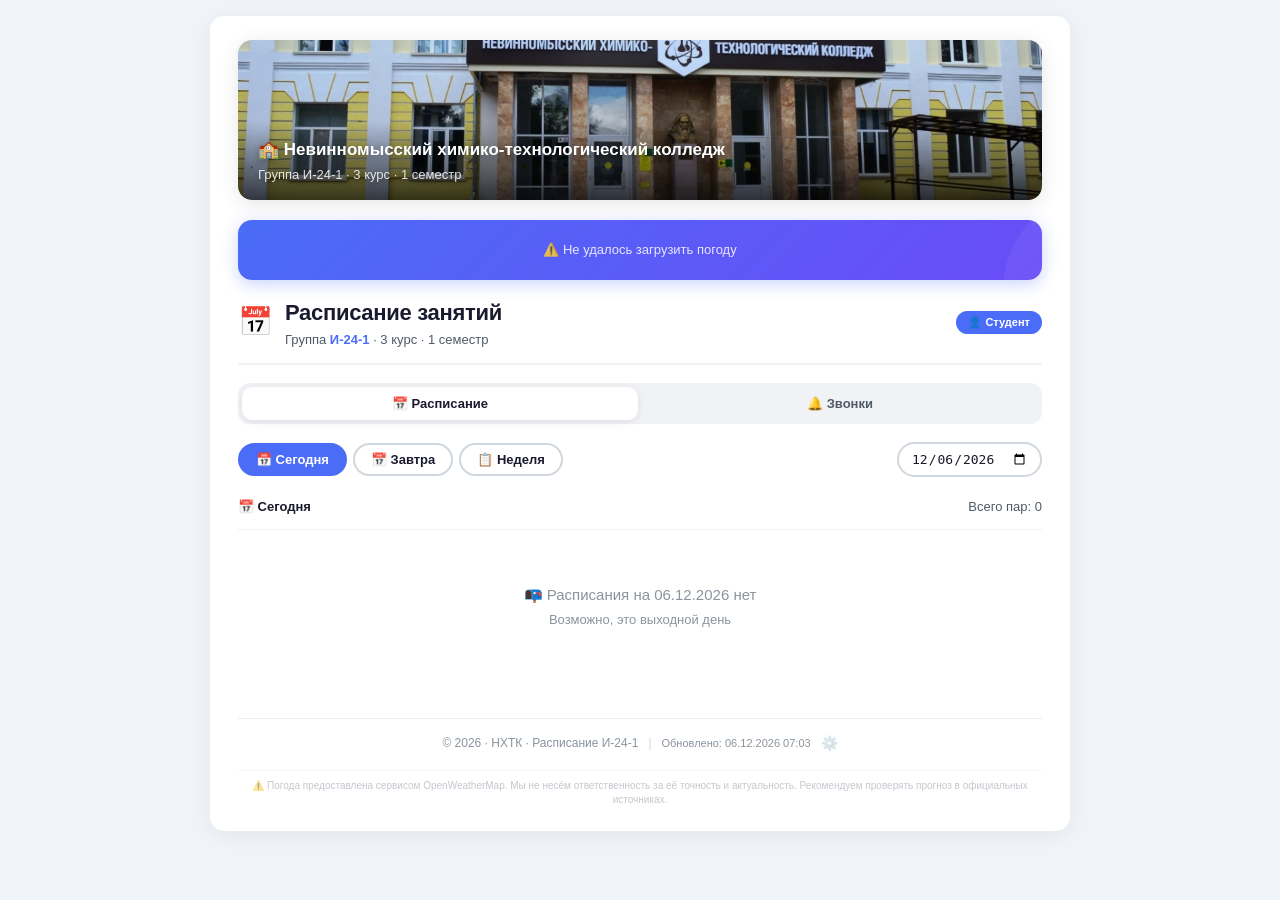
==== index.html @ 5649984f "обновление" ====
<!DOCTYPE html>
<html lang="ru">
<head>
    <meta charset="UTF-8">
    <meta name="viewport" content="width=device-width, initial-scale=1.0, maximum-scale=1.5, user-scalable=yes">
    <title>📅 Расписание И-24-1</title>
    <meta name="description" content="Актуальное расписание занятий для группы И-24-1">
    
    <link rel="apple-touch-icon" sizes="180x180" href="data:image/svg+xml,<svg xmlns='http://www.w3.org/2000/svg' viewBox='0 0 100 100'><text y='.9em' font-size='90'>📅</text></svg>">
    <link rel="icon" type="image/svg+xml" href="data:image/svg+xml,<svg xmlns='http://www.w3.org/2000/svg' viewBox='0 0 100 100'><text y='.9em' font-size='90'>📅</text></svg>">
    
    <meta name="apple-mobile-web-app-capable" content="yes">
    <meta name="apple-mobile-web-app-status-bar-style" content="black-translucent">
    <meta name="apple-mobile-web-app-title" content="Расписание И-24-1">
    <meta name="theme-color" content="#4a6cf7">
    
    <link rel="preload" href="style.css" as="style">
    <link rel="preload" href="script.js" as="script">
    
    <link rel="stylesheet" href="style.css">
</head>
<body>
    <div class="container">
        <!-- ============================================
             БАННЕР С ФОТОГРАФИЕЙ КОЛЛЕДЖА
             ============================================ -->
        <div class="college-banner">
            <img src="НХТК.jpg" alt="НХТК - Невинномысский химико-технологический колледж" class="college-photo" loading="lazy">
            <div class="banner-overlay">
                <div class="banner-text">
                    <h2>🏫 Невинномысский химико-технологический колледж</h2>
                    <p>Группа И-24-1 · 3 курс · 1 семестр</p>
                </div>
            </div>
        </div>

<!-- ============================================
     ПОГОДА — КРАСИВЫЙ ВИДЖЕТ
     ============================================ -->
<div class="weather-widget" id="weatherWidget">
    <div class="weather-loading">
        <span class="loader-dot"></span>
        <span class="loader-dot"></span>
        <span class="loader-dot"></span>
    </div>
</div>

        <!-- ============================================
             ШАПКА
             ============================================ -->
        <header class="header">
            <div class="header-content">
                <div class="header-left">
                    <span class="header-icon">📅</span>
                    <div>
                        <h1>Расписание занятий</h1>
                        <p class="subtitle">Группа <strong>И-24-1</strong> · 3 курс · 1 семестр</p>
                    </div>
                </div>
                <div class="header-right">
                    <span class="role-badge" id="roleBadge">👤 Студент</span>
                </div>
            </div>
        </header>

        <!-- ============================================
             ВКЛАДКИ
             ============================================ -->
        <nav class="tabs" role="tablist">
            <button class="tab active" data-tab="schedule" onclick="switchTab('schedule')">
                📅 Расписание
            </button>
            <button class="tab" data-tab="calls" onclick="switchTab('calls')">
                🔔 Звонки
            </button>
        </nav>

        <!-- ============================================
             ВКЛАДКА 1: РАСПИСАНИЕ
             ============================================ -->
        <div id="tab-schedule" class="tab-content active">
            <nav class="controls" role="navigation">
                <button class="btn btn-primary" onclick="loadToday()">📅 Сегодня</button>
                <button class="btn btn-outline" onclick="loadTomorrow()">📅 Завтра</button>
                <button class="btn btn-outline" onclick="loadWeek(0)">📋 Неделя</button>
                <div class="date-picker-wrapper">
                    <label for="datePicker" class="visually-hidden">Выберите дату</label>
                    <input type="date" id="datePicker" onchange="loadDate(this.value)">
                </div>
            </nav>

            <div class="info-bar" id="infoBar">
                <span id="currentView">📅 Сегодня</span>
                <span id="pairsCount">Всего пар: 0</span>
            </div>

            <div id="scheduleContainer" role="main" aria-live="polite">
                <div class="loader" id="loader">
                    <div class="loader-spinner"></div>
                    <p>⏳ Загрузка расписания...</p>
                </div>
            </div>
        </div>

        <!-- ============================================
             ВКЛАДКА 2: РАСПИСАНИЕ ЗВОНКОВ
             ============================================ -->
        <div id="tab-calls" class="tab-content">
            <h2 class="tab-title">🔔 Расписание звонков</h2>
            <div id="callsContainer">
                <div class="loader"><div class="loader-spinner"></div><p>⏳ Загрузка...</p></div>
            </div>
        </div>

<!-- ============================================
     ПОДВАЛ
     ============================================ -->
<footer class="footer">
    <span>© 2026 · НХТК · Расписание И-24-1</span>
    <span class="footer-separator">|</span>
    <span class="update-time" id="updateTime">Обновлено: —</span>
    <a href="login.html" class="admin-link" aria-label="Админ-панель (скрытая)">⚙️</a>
    
    <!-- ===== ДИСКЛЕЙМЕР О ПОГОДЕ ===== -->
    <div class="weather-disclaimer">
        ⚠️ Погода предоставлена сервисом OpenWeatherMap. 
        Мы не несём ответственность за её точность и актуальность.
        Рекомендуем проверять прогноз в официальных источниках.
    </div>
</footer>
    </div>

    <!-- КНОПКА "НАВЕРХ" -->
    <button id="backToTop" class="back-to-top" onclick="scrollToTop()" aria-label="Наверх">↑</button>

    <script src="script.js"></script>
</body>
</html>
---- style.css ----
/* ============================================
   БАЗОВЫЕ СТИЛИ
   ============================================ */
* {
    margin: 0;
    padding: 0;
    box-sizing: border-box;
}

:root {
    --primary: #4a6cf7;
    --primary-dark: #3a56d4;
    --primary-light: #eef3ff;
    --bg: #f0f4f9;
    --white: #ffffff;
    --text: #1a1a2e;
    --text-secondary: #4f5b69;
    --text-muted: #8b949e;
    --border: #d0d7de;
    --shadow: 0 4px 20px rgba(0, 0, 0, 0.06);
    --radius: 14px;
    --transition: 0.3s cubic-bezier(0.4, 0, 0.2, 1);
    --warning: #f59f00;
    --warning-bg: #fff3cd;
    --today-bg: #e8f5e9;
    --today-border: #43a047;
}

html {
    scroll-behavior: smooth;
}

body {
    font-family: -apple-system, 'Segoe UI', Roboto, 'Helvetica Neue', Arial, sans-serif;
    background: var(--bg);
    padding: 16px;
    min-height: 100vh;
    color: var(--text);
    line-height: 1.5;
}

.container {
    max-width: 860px;
    margin: 0 auto;
    background: var(--white);
    border-radius: var(--radius);
    padding: 24px 28px;
    box-shadow: var(--shadow);
    transition: padding 0.3s ease;
}

/* ============================================
   БАННЕР С ФОТОГРАФИЕЙ КОЛЛЕДЖА
   ============================================ */
.college-banner {
    position: relative;
    width: 100%;
    border-radius: 14px;
    overflow: hidden;
    margin-bottom: 20px;
    box-shadow: 0 4px 20px rgba(0, 0, 0, 0.1);
}

.college-photo {
    width: 100%;
    height: 160px;
    object-fit: cover;
    display: block;
    transition: transform 0.5s ease;
}

.college-banner:hover .college-photo {
    transform: scale(1.02);
}

.banner-overlay {
    position: absolute;
    bottom: 0;
    left: 0;
    right: 0;
    padding: 16px 20px;
    background: linear-gradient(to top, rgba(0, 0, 0, 0.7) 0%, rgba(0, 0, 0, 0) 100%);
    border-radius: 0 0 14px 14px;
}

.banner-text h2 {
    font-size: 17px;
    font-weight: 700;
    color: white;
    margin: 0;
    text-shadow: 0 2px 8px rgba(0, 0, 0, 0.3);
}

.banner-text p {
    font-size: 13px;
    color: rgba(255, 255, 255, 0.85);
    margin: 2px 0 0 0;
    text-shadow: 0 2px 4px rgba(0, 0, 0, 0.3);
}

/* ============================================
   ПОГОДА — КРАСИВЫЙ ВИДЖЕТ
   ============================================ */
.weather-widget {
    background: linear-gradient(135deg, #4a6cf7 0%, #6a4cf7 100%);
    border-radius: 14px;
    padding: 14px 20px;
    margin-bottom: 16px;
    color: white;
    box-shadow: 0 4px 16px rgba(74, 108, 247, 0.3);
    transition: var(--transition);
    position: relative;
    overflow: hidden;
}

.weather-widget::before {
    content: '';
    position: absolute;
    top: -50%;
    right: -20%;
    width: 200px;
    height: 200px;
    background: rgba(255, 255, 255, 0.05);
    border-radius: 50%;
    pointer-events: none;
}

.weather-widget:hover {
    transform: translateY(-2px);
    box-shadow: 0 6px 24px rgba(74, 108, 247, 0.4);
}

.weather-content {
    display: flex;
    align-items: center;
    justify-content: space-between;
    gap: 12px;
    position: relative;
    z-index: 1;
    flex-wrap: wrap;
}

.weather-main {
    display: flex;
    align-items: center;
    gap: 14px;
}

.weather-icon {
    font-size: 36px;
    line-height: 1;
    filter: drop-shadow(0 2px 8px rgba(0, 0, 0, 0.15));
}

.weather-info {
    display: flex;
    flex-direction: column;
}

.weather-temp {
    font-size: 26px;
    font-weight: 700;
    line-height: 1.1;
}

.weather-desc {
    font-size: 13px;
    opacity: 0.85;
    text-transform: capitalize;
}

.weather-city {
    font-size: 12px;
    opacity: 0.7;
    margin-top: 2px;
}

.weather-feels {
    font-size: 12px;
    opacity: 0.7;
}

.weather-divider {
    width: 1px;
    height: 36px;
    background: rgba(255, 255, 255, 0.25);
}

.weather-tomorrow {
    display: flex;
    align-items: center;
    gap: 8px;
    background: rgba(255, 255, 255, 0.12);
    padding: 6px 14px;
    border-radius: 30px;
    backdrop-filter: blur(4px);
}

.weather-tomorrow-label {
    font-size: 11px;
    font-weight: 600;
    text-transform: uppercase;
    opacity: 0.7;
    letter-spacing: 0.5px;
}

.weather-tomorrow-icon {
    font-size: 22px;
}

.weather-tomorrow-temp {
    font-size: 16px;
    font-weight: 600;
}

.weather-tomorrow-desc {
    font-size: 11px;
    opacity: 0.8;
}

.weather-loading {
    display: flex;
    align-items: center;
    justify-content: center;
    gap: 6px;
    padding: 8px 0;
}

.weather-loading .loader-dot {
    width: 8px;
    height: 8px;
    background: rgba(255, 255, 255, 0.5);
    border-radius: 50%;
    animation: pulseDot 1.2s ease-in-out infinite;
}

.weather-loading .loader-dot:nth-child(2) {
    animation-delay: 0.2s;
}
.weather-loading .loader-dot:nth-child(3) {
    animation-delay: 0.4s;
}

@keyframes pulseDot {
    0%, 100% { opacity: 0.3; transform: scale(0.8); }
    50% { opacity: 1; transform: scale(1.2); }
}

.weather-error {
    text-align: center;
    padding: 6px 0;
    font-size: 13px;
    opacity: 0.85;
}

/* ============================================
   ШАПКА
   ============================================ */
.header {
    border-bottom: 2px solid #f0f2f5;
    padding-bottom: 14px;
    margin-bottom: 18px;
}

.header-content {
    display: flex;
    justify-content: space-between;
    align-items: center;
    flex-wrap: wrap;
    gap: 10px;
}

.header-left {
    display: flex;
    align-items: center;
    gap: 12px;
}

.header-icon {
    font-size: 28px;
    line-height: 1;
    transition: transform 0.3s ease;
}

.header-icon:hover {
    transform: rotate(-10deg) scale(1.1);
}

.header h1 {
    font-size: 22px;
    font-weight: 700;
    color: var(--text);
    letter-spacing: -0.3px;
}

.subtitle {
    color: var(--text-secondary);
    font-size: 13px;
    margin-top: 1px;
}

.subtitle strong {
    color: var(--primary);
    font-weight: 600;
}

.header-right {
    display: flex;
    align-items: center;
    gap: 8px;
}

.role-badge {
    padding: 3px 12px;
    border-radius: 30px;
    font-size: 11px;
    font-weight: 600;
    color: white;
    background: #4a6cf7;
}

/* ============================================
   ВКЛАДКИ
   ============================================ */
.tabs {
    display: flex;
    gap: 4px;
    margin-bottom: 18px;
    background: #f0f2f5;
    padding: 4px;
    border-radius: 12px;
}

.tab {
    flex: 1;
    padding: 9px 14px;
    border: none;
    border-radius: 10px;
    font-size: 13px;
    font-weight: 600;
    cursor: pointer;
    transition: var(--transition);
    background: transparent;
    color: var(--text-secondary);
}

.tab:hover {
    color: var(--text);
}

.tab.active {
    background: var(--white);
    color: var(--text);
    box-shadow: 0 2px 8px rgba(0, 0, 0, 0.08);
}

.tab-content {
    display: none;
}

.tab-content.active {
    display: block;
    animation: fadeIn 0.3s ease;
}

.tab-title {
    font-size: 18px;
    color: var(--text);
    margin-bottom: 14px;
    display: flex;
    align-items: center;
    gap: 8px;
}

/* ============================================
   УПРАВЛЕНИЕ
   ============================================ */
.controls {
    display: flex;
    flex-wrap: wrap;
    gap: 6px;
    margin-bottom: 14px;
    align-items: center;
}

.controls .btn {
    padding: 7px 16px;
    border: 2px solid var(--border);
    border-radius: 30px;
    font-size: 13px;
    font-weight: 600;
    cursor: pointer;
    transition: var(--transition);
    background: var(--white);
    color: var(--text);
    white-space: nowrap;
}

.controls .btn:hover {
    transform: translateY(-1px);
    box-shadow: 0 4px 12px rgba(74, 108, 247, 0.15);
}

.controls .btn-primary {
    background: var(--primary);
    color: white;
    border-color: var(--primary);
}

.controls .btn-primary:hover {
    background: var(--primary-dark);
    border-color: var(--primary-dark);
}

.controls .btn-outline {
    border-color: var(--border);
}

.controls .btn-outline:hover {
    border-color: var(--primary);
    color: var(--primary);
}

.date-picker-wrapper {
    margin-left: auto;
}

.controls input[type="date"] {
    padding: 7px 12px;
    border: 2px solid var(--border);
    border-radius: 30px;
    font-size: 13px;
    background: var(--white);
    cursor: pointer;
    transition: var(--transition);
    color: var(--text);
}

.controls input[type="date"]:focus {
    border-color: var(--primary);
    outline: none;
    box-shadow: 0 0 0 3px rgba(74, 108, 247, 0.15);
}

/* ============================================
   ИНФОРМАЦИОННАЯ ПОЛОСА
   ============================================ */
.info-bar {
    display: flex;
    justify-content: space-between;
    flex-wrap: wrap;
    gap: 6px;
    padding: 6px 0 12px 0;
    font-size: 13px;
    color: var(--text-secondary);
    border-bottom: 1px solid #f0f2f5;
    margin-bottom: 14px;
}

.info-bar span:first-child {
    font-weight: 600;
    color: var(--text);
}

/* ============================================
   ИНДИКАТОР ЗАГРУЗКИ
   ============================================ */
.loader {
    display: flex;
    flex-direction: column;
    align-items: center;
    justify-content: center;
    padding: 40px 20px;
    gap: 12px;
    color: var(--text-muted);
}

.loader-spinner {
    width: 36px;
    height: 36px;
    border: 3px solid var(--border);
    border-top-color: var(--primary);
    border-radius: 50%;
    animation: spin 0.8s linear infinite;
}

.loader.hidden {
    display: none;
}

@keyframes spin {
    to { transform: rotate(360deg); }
}

/* ============================================
   РАСПИСАНИЕ
   ============================================ */
#scheduleContainer {
    min-height: 150px;
}

.day-schedule {
    background: var(--primary-light);
    border-radius: 12px;
    padding: 16px 20px;
    margin-bottom: 14px;
    border-left: 4px solid var(--primary);
    animation: slideUp 0.4s cubic-bezier(0.4, 0, 0.2, 1) forwards;
    opacity: 0;
    transform: translateY(16px);
}

.day-schedule:nth-child(1) { animation-delay: 0.05s; }
.day-schedule:nth-child(2) { animation-delay: 0.1s; }
.day-schedule:nth-child(3) { animation-delay: 0.15s; }
.day-schedule:nth-child(4) { animation-delay: 0.2s; }
.day-schedule:nth-child(5) { animation-delay: 0.25s; }

.day-schedule.has-changes {
    border-left-color: var(--warning);
    background: var(--warning-bg);
}

.day-schedule.today-highlight {
    border-left-color: var(--today-border);
    background: var(--today-bg);
    box-shadow: 0 0 0 2px var(--today-border);
}

@keyframes slideUp {
    from {
        opacity: 0;
        transform: translateY(16px);
    }
    to {
        opacity: 1;
        transform: translateY(0);
    }
}

@keyframes fadeIn {
    from { opacity: 0; transform: translateY(6px); }
    to { opacity: 1; transform: translateY(0); }
}

.day-title {
    font-weight: 700;
    font-size: 16px;
    color: var(--text);
    margin-bottom: 10px;
    display: flex;
    align-items: center;
    gap: 8px;
    flex-wrap: wrap;
}

.today-badge {
    font-size: 10px;
    font-weight: 700;
    background: var(--today-border);
    color: white;
    padding: 1px 10px;
    border-radius: 30px;
}

.change-badge {
    font-size: 11px;
    font-weight: 600;
    background: var(--warning);
    color: #1a1a2e;
    padding: 1px 10px;
    border-radius: 30px;
}

/* ============================================
   ГРУППА ПАР
   ============================================ */
.pair-group {
    background: white;
    border-radius: 8px;
    padding: 10px 14px;
    margin-bottom: 6px;
    border: 1px solid #e9ecf0;
    transition: var(--transition);
}

.pair-group:hover {
    border-color: var(--primary);
    box-shadow: 0 2px 8px rgba(74, 108, 247, 0.08);
}

.pair-group.pair-group-changed {
    border-color: var(--warning);
    background: #fffdf5;
}

.pair-group-header {
    display: flex;
    align-items: center;
    gap: 10px;
    flex-wrap: wrap;
    padding-bottom: 4px;
    margin-bottom: 4px;
    border-bottom: 1px dashed #e9ecf0;
}

.pair-group-header .pair-number {
    font-weight: 700;
    color: var(--primary);
    font-size: 14px;
}

.pair-group-header .pair-time {
    font-size: 13px;
    color: var(--text-secondary);
}

.pair-group-header .changed-badge {
    font-size: 10px;
    font-weight: 700;
    background: var(--warning);
    color: #1a1a2e;
    padding: 1px 8px;
    border-radius: 30px;
}

/* ============================================
   ОТДЕЛЬНАЯ ПАРА
   ============================================ */
.pair-item {
    display: flex;
    flex-wrap: wrap;
    align-items: center;
    gap: 4px 12px;
    padding: 5px 0;
    border-bottom: 1px solid #f0f2f5;
    transition: var(--transition);
}

.pair-item:last-child {
    border-bottom: none;
    padding-bottom: 0;
}

.pair-item:hover {
    padding-left: 4px;
}

.pair-item.pair-changed {
    background: rgba(245, 159, 0, 0.06);
    border-radius: 4px;
    padding: 5px 10px;
    margin: 2px 0;
}

.pair-subgroup {
    font-weight: 600;
    color: #0550ae;
    font-size: 12px;
    background: #ddf4ff;
    padding: 1px 8px;
    border-radius: 30px;
}

.pair-subject {
    font-weight: 500;
    color: var(--text);
    font-size: 14px;
    flex: 1;
    min-width: 80px;
    display: flex;
    align-items: center;
    gap: 4px;
}

.pair-subject .subject-icon {
    font-size: 16px;
    flex-shrink: 0;
}

.pair-meta {
    display: flex;
    flex-wrap: wrap;
    gap: 3px 10px;
    align-items: center;
    font-size: 12px;
    color: var(--text-secondary);
}

.pair-meta .teacher {
    color: var(--text-secondary);
}

.pair-meta .room {
    background: var(--primary-light);
    color: var(--primary);
    padding: 1px 8px;
    border-radius: 30px;
    font-size: 11px;
}

.pair-meta .building {
    background: #f0f2f5;
    color: var(--text-secondary);
    padding: 1px 8px;
    border-radius: 30px;
    font-size: 11px;
}

.pair-meta .changed {
    background: var(--warning);
    color: #1a1a2e;
    padding: 1px 6px;
    border-radius: 30px;
    font-size: 10px;
    font-weight: 700;
}

/* ============================================
   ПУСТЫЕ СОСТОЯНИЯ
   ============================================ */
.no-schedule {
    text-align: center;
    color: var(--text-muted);
    padding: 40px 20px;
    font-size: 15px;
}

.no-schedule small {
    display: block;
    margin-top: 4px;
    font-size: 13px;
}

/* ============================================
   НАВИГАЦИЯ ПО НЕДЕЛЯМ
   ============================================ */
.week-navigation {
    display: flex;
    align-items: center;
    justify-content: center;
    gap: 10px;
    flex-wrap: wrap;
    padding: 10px 16px;
    background: var(--primary-light);
    border-radius: 10px;
    margin-bottom: 16px;
    border: 1px solid var(--border);
}

.week-navigation .week-label {
    font-weight: 600;
    font-size: 14px;
    color: var(--text);
    padding: 0 6px;
    min-width: 160px;
    text-align: center;
}

.week-navigation .btn-sm {
    padding: 5px 14px;
    font-size: 12px;
    border-radius: 30px;
    border: 2px solid var(--border);
    background: var(--white);
    color: var(--text);
    cursor: pointer;
    transition: var(--transition);
    font-weight: 600;
}

.week-navigation .btn-sm:hover {
    transform: translateY(-1px);
    box-shadow: 0 4px 12px rgba(74, 108, 247, 0.15);
}

.week-navigation .btn-primary.btn-sm {
    background: var(--primary);
    color: white;
    border-color: var(--primary);
}

.week-navigation .btn-primary.btn-sm:hover {
    background: var(--primary-dark);
    border-color: var(--primary-dark);
}

.week-navigation .btn-outline.btn-sm {
    background: transparent;
    border-color: var(--border);
}

.week-navigation .btn-outline.btn-sm:hover {
    border-color: var(--primary);
    color: var(--primary);
}

/* ============================================
   РАСПИСАНИЕ ЗВОНКОВ
   ============================================ */
.calls-container {
    animation: fadeIn 0.3s ease;
}

.calls-header-banner {
    display: flex;
    align-items: center;
    gap: 14px;
    padding: 16px 20px;
    background: linear-gradient(135deg, #4a6cf7 0%, #6a4cf7 100%);
    border-radius: 12px;
    color: white;
    margin-bottom: 20px;
    box-shadow: 0 4px 16px rgba(74, 108, 247, 0.25);
}

.calls-header-banner .banner-icon {
    font-size: 28px;
    background: rgba(255, 255, 255, 0.15);
    padding: 8px;
    border-radius: 50%;
    width: 48px;
    height: 48px;
    display: flex;
    align-items: center;
    justify-content: center;
}

.calls-header-banner h3 {
    font-size: 17px;
    font-weight: 700;
    margin: 0;
}

.calls-header-banner p {
    font-size: 12px;
    opacity: 0.85;
    margin: 1px 0 0 0;
}

.calls-section {
    margin-bottom: 16px;
}

.calls-section-header {
    display: flex;
    align-items: center;
    gap: 8px;
    margin-bottom: 10px;
    padding: 0 2px;
}

.calls-section-header .section-icon {
    font-size: 18px;
}

.calls-section-header .section-label {
    font-size: 14px;
    font-weight: 600;
    color: var(--text);
}

.calls-section-header::after {
    content: '';
    flex: 1;
    height: 2px;
    background: linear-gradient(to right, var(--border), transparent);
    margin-left: 6px;
}

.calls-grid {
    display: grid;
    grid-template-columns: repeat(auto-fill, minmax(220px, 1fr));
    gap: 10px;
}

.call-card {
    display: flex;
    align-items: center;
    gap: 12px;
    padding: 12px 16px;
    background: var(--white);
    border-radius: 10px;
    border: 1px solid var(--border);
    box-shadow: 0 2px 6px rgba(0, 0, 0, 0.04);
    transition: var(--transition);
    animation: slideUp 0.3s cubic-bezier(0.4, 0, 0.2, 1) forwards;
    opacity: 0;
    transform: translateY(10px);
}

.call-card:hover {
    transform: translateY(-2px);
    box-shadow: 0 6px 20px rgba(74, 108, 247, 0.1);
    border-color: var(--primary);
}

.call-card-number {
    display: flex;
    flex-direction: column;
    align-items: center;
    min-width: 40px;
    padding-right: 10px;
    border-right: 2px solid #f0f2f5;
}

.call-card-number .pair-emoji {
    font-size: 16px;
}

.call-card-number .pair-number {
    font-size: 18px;
    font-weight: 700;
    color: var(--primary);
    line-height: 1.1;
}

.call-card-time {
    display: flex;
    align-items: center;
    gap: 6px;
    flex: 1;
}

.call-card-time .time-block {
    display: flex;
    flex-direction: column;
    align-items: center;
}

.call-card-time .time-label {
    font-size: 9px;
    text-transform: uppercase;
    color: var(--text-muted);
    letter-spacing: 0.3px;
    font-weight: 600;
}

.call-card-time .time-value {
    font-size: 14px;
    font-weight: 600;
    color: var(--text);
}

.call-card-time .time-divider {
    color: var(--text-muted);
    font-weight: 300;
    font-size: 14px;
    padding: 0 2px;
}

.call-card-break {
    display: flex;
    flex-direction: column;
    align-items: center;
    min-width: 44px;
    padding-left: 10px;
    border-left: 2px solid #f0f2f5;
}

.call-card-break .break-icon {
    font-size: 12px;
}

.call-card-break .break-value {
    font-size: 12px;
    font-weight: 600;
    color: var(--text-secondary);
}

.calls-footer-info {
    display: flex;
    justify-content: center;
    gap: 16px;
    flex-wrap: wrap;
    padding: 12px 16px;
    margin-top: 6px;
    background: var(--primary-light);
    border-radius: 10px;
    font-size: 12px;
    color: var(--text-secondary);
    border: 1px solid var(--border);
}

.calls-footer-info span {
    display: flex;
    align-items: center;
    gap: 4px;
}

/* ============================================
   КНОПКА "НАВЕРХ"
   ============================================ */
.back-to-top {
    position: fixed;
    bottom: 24px;
    right: 24px;
    width: 44px;
    height: 44px;
    background: var(--primary);
    color: white;
    border: none;
    border-radius: 50%;
    font-size: 20px;
    font-weight: 700;
    cursor: pointer;
    box-shadow: 0 4px 16px rgba(74, 108, 247, 0.35);
    transition: var(--transition);
    opacity: 0;
    visibility: hidden;
    transform: translateY(16px) scale(0.8);
    z-index: 1000;
    display: flex;
    align-items: center;
    justify-content: center;
}

.back-to-top.visible {
    opacity: 1;
    visibility: visible;
    transform: translateY(0) scale(1);
}

.back-to-top:hover {
    background: var(--primary-dark);
    transform: translateY(-2px) scale(1.05);
    box-shadow: 0 6px 24px rgba(74, 108, 247, 0.45);
}

/* ============================================
   ПОДВАЛ
   ============================================ */
.footer {
    margin-top: 24px;
    padding-top: 14px;
    border-top: 1px solid #e9ecf0;
    display: flex;
    justify-content: center;
    align-items: center;
    gap: 10px;
    flex-wrap: wrap;
    font-size: 12px;
    color: var(--text-muted);
}

.footer .admin-link {
    color: var(--text-muted);
    text-decoration: none;
    font-size: 14px;
    opacity: 0.3;
    transition: opacity 0.2s;
}

.footer .admin-link:hover {
    opacity: 1;
}

.footer-separator {
    color: #d0d7de;
}

.update-time {
    color: var(--text-muted);
    font-size: 11px;
}

/* ============================================
   АДАПТИВНОСТЬ
   ============================================ */
@media (max-width: 768px) {
    .container {
        padding: 18px 16px;
        border-radius: 12px;
    }
    
    .header h1 { font-size: 20px; }
    .header-icon { font-size: 24px; }
    .subtitle { font-size: 12px; }
    
    .controls .btn {
        padding: 6px 14px;
        font-size: 12px;
        flex: 1 1 auto;
    }
    .date-picker-wrapper {
        margin-left: 0;
        width: 100%;
    }
    .controls input[type="date"] { width: 100%; }
    
    .pair-group { padding: 8px 12px; }
    .pair-item {
        flex-direction: column;
        align-items: flex-start;
        gap: 2px 8px;
        padding: 4px 0;
    }
    .pair-subject {
        min-width: auto;
        width: 100%;
        font-size: 13px;
    }
    .pair-meta {
        font-size: 11px;
        gap: 3px 6px;
        width: 100%;
    }
    .day-schedule { padding: 12px 16px; }
    .day-title { font-size: 15px; }
    .info-bar { font-size: 12px; }
    
    .week-navigation {
        flex-direction: column;
        gap: 6px;
        padding: 10px;
    }
    .week-navigation .week-label {
        font-size: 13px;
        min-width: auto;
        order: -1;
    }
    .week-navigation .btn-sm {
        padding: 5px 14px;
        font-size: 12px;
        width: 100%;
        text-align: center;
    }
    
    .back-to-top {
        bottom: 16px;
        right: 16px;
        width: 40px;
        height: 40px;
        font-size: 18px;
    }
    
    .calls-grid {
        grid-template-columns: 1fr;
        gap: 8px;
    }
    .call-card {
        padding: 10px 12px;
        flex-wrap: wrap;
        gap: 6px;
    }
    .call-card-number {
        flex-direction: row;
        gap: 4px;
        padding-right: 8px;
        min-width: auto;
    }
    .call-card-number .pair-number { font-size: 16px; }
    .call-card-time {
        flex: 1;
        min-width: 100px;
        justify-content: center;
    }
    .call-card-time .time-value { font-size: 13px; }
    .call-card-break {
        border-left: none;
        padding-left: 0;
        min-width: auto;
        flex-direction: row;
        gap: 3px;
    }
    
    .calls-header-banner {
        padding: 14px 16px;
        flex-direction: column;
        text-align: center;
    }
    .calls-header-banner .banner-icon {
        width: 40px;
        height: 40px;
        font-size: 20px;
        padding: 6px;
    }
    .calls-header-banner h3 { font-size: 15px; }
    .calls-header-banner p { font-size: 11px; }
    .calls-footer-info {
        flex-direction: column;
        align-items: center;
        gap: 4px;
        font-size: 11px;
        padding: 10px 12px;
    }
    
    .college-photo { height: 120px; }
    .banner-overlay { padding: 12px 14px; }
    .banner-text h2 { font-size: 14px; }
    .banner-text p { font-size: 11px; }
    
    .weather-widget { padding: 12px 16px; }
    .weather-icon { font-size: 30px; }
    .weather-temp { font-size: 22px; }
    .weather-desc { font-size: 12px; }
    
    .weather-content {
        flex-direction: column;
        align-items: stretch;
        gap: 8px;
    }
    .weather-main { width: 100%; }
    .weather-divider {
        width: 100%;
        height: 1px;
        background: rgba(255, 255, 255, 0.2);
    }
    .weather-tomorrow {
        width: 100%;
        justify-content: center;
        padding: 4px 10px;
    }
    .weather-tomorrow-icon { font-size: 18px; }
    .weather-tomorrow-temp { font-size: 14px; }
}

@media (max-width: 480px) {
    body { padding: 10px; }
    .container { padding: 12px 10px; border-radius: 10px; }
    
    .header-content {
        flex-direction: column;
        align-items: flex-start;
        gap: 4px;
    }
    .header-left { gap: 8px; }
    .header h1 { font-size: 17px; }
    .header-icon { font-size: 20px; }
    
    .controls .btn {
        padding: 5px 10px;
        font-size: 11px;
        flex: 1 1 45%;
        text-align: center;
    }
    .controls input[type="date"] {
        padding: 5px 10px;
        font-size: 11px;
    }
    
    .day-schedule { padding: 10px 12px; }
    .day-title { font-size: 13px; }
    .pair-group { padding: 6px 8px; }
    .pair-item { padding: 3px 0; }
    .pair-subject { font-size: 12px; }
    .pair-subgroup { font-size: 11px; }
    .pair-meta { font-size: 10px; }
    .pair-group-header .pair-number { font-size: 13px; }
    .pair-group-header .pair-time { font-size: 11px; }
    
    .info-bar {
        flex-direction: column;
        gap: 2px;
        font-size: 11px;
        padding: 4px 0 8px 0;
    }
    .no-schedule { padding: 24px 12px; font-size: 13px; }
    
    .footer {
        font-size: 11px;
        gap: 4px;
        flex-direction: column;
    }
    .footer-separator { display: none; }
    
    .pair-group-header {
        flex-direction: column;
        align-items: flex-start;
        gap: 2px;
    }
    
    .back-to-top {
        bottom: 12px;
        right: 12px;
        width: 36px;
        height: 36px;
        font-size: 16px;
    }
    
    .tabs {
        flex-direction: column;
        gap: 3px;
    }
    .tab {
        text-align: center;
        padding: 6px;
        font-size: 12px;
    }
    .tab-title { font-size: 16px; }
    
    .college-photo { height: 90px; }
    .banner-overlay { padding: 8px 10px; }
    .banner-text h2 { font-size: 12px; }
    .banner-text p { font-size: 10px; }
    
    .weather-widget { padding: 10px 12px; }
    .weather-icon { font-size: 24px; }
    .weather-temp { font-size: 18px; }
    .weather-desc { font-size: 11px; }
    .weather-city { font-size: 10px; }
    .weather-tomorrow-icon { font-size: 16px; }
    .weather-tomorrow-temp { font-size: 13px; }
    .weather-tomorrow-desc { font-size: 10px; }
    .weather-tomorrow-label { font-size: 9px; }
}

@media (max-width: 360px) {
    .container { padding: 8px 6px; }
    .controls .btn {
        font-size: 10px;
        padding: 4px 8px;
        flex: 1 1 100%;
    }
    .header h1 { font-size: 15px; }
    .day-schedule { padding: 8px 10px; }
    .pair-subject { font-size: 11px; }
}

/* ============================================
   ДОСТУПНОСТЬ
   ============================================ */
.visually-hidden {
    position: absolute;
    width: 1px;
    height: 1px;
    padding: 0;
    margin: -1px;
    overflow: hidden;
    clip: rect(0, 0, 0, 0);
    border: 0;
}

@media (prefers-reduced-motion: reduce) {
    *,
    *::before,
    *::after {
        animation-duration: 0.01ms !important;
        animation-iteration-count: 1 !important;
        transition-duration: 0.01ms !important;
    }
}

button:focus-visible,
input:focus-visible {
    outline: 3px solid var(--primary);
    outline-offset: 2px;
}

/* ============================================
   ДИСКЛЕЙМЕР О ПОГОДЕ
   ============================================ */
.weather-disclaimer {
    width: 100%;
    text-align: center;
    font-size: 10px;
    color: var(--text-muted);
    opacity: 0.5;
    padding-top: 8px;
    margin-top: 6px;
    border-top: 1px solid #f0f2f5;
    line-height: 1.4;
    transition: opacity 0.3s ease;
}

.weather-disclaimer:hover {
    opacity: 0.8;
}

/* ============================================
   ТЁМНАЯ ТЕМА ДЛЯ ДИСКЛЕЙМЕРА
   ============================================ */
@media (prefers-color-scheme: dark) {
    .weather-disclaimer {
        border-top-color: #21262d;
    }
}

/* ============================================
   АДАПТИВ ДЛЯ ДИСКЛЕЙМЕРА
   ============================================ */
@media (max-width: 480px) {
    .weather-disclaimer {
        font-size: 9px;
        padding-top: 6px;
        margin-top: 4px;
    }
}

/* ============================================
   ТЁМНАЯ ТЕМА
   ============================================ */
@media (prefers-color-scheme: dark) {
    :root {
        --bg: #0d1117;
        --white: #161b22;
        --text: #f0f6fc;
        --text-secondary: #8b949e;
        --text-muted: #484f58;
        --border: #30363d;
        --primary-light: #1c2333;
        --shadow: 0 4px 20px rgba(0, 0, 0, 0.4);
        --warning-bg: #1c1a0d;
        --today-bg: #0d1f0d;
        --today-border: #2e7d32;
    }

    .header { border-bottom-color: #21262d; }
    .info-bar { border-bottom-color: #21262d; }
    .pair-group { background: #0d1117; border-color: #21262d; }
    .pair-group:hover { border-color: var(--primary); }
    .pair-group.pair-group-changed { background: #1c1a0d; border-color: var(--warning); }
    .pair-group-header { border-bottom-color: #21262d; }
    .pair-item { border-bottom-color: #21262d; }
    .pair-item.pair-changed { background: rgba(245, 159, 0, 0.08); }
    
    .controls .btn-outline {
        border-color: #30363d;
        background: transparent;
        color: #f0f6fc;
    }
    .controls .btn-outline:hover {
        border-color: var(--primary);
        color: var(--primary);
    }
    .controls input[type="date"] {
        background: #0d1117;
        color: #f0f6fc;
        border-color: #30363d;
    }
    
    .pair-meta .building { background: #21262d; color: #8b949e; }
    .pair-meta .room { background: #1c2333; color: #58a6ff; }
    .pair-meta .changed { background: var(--warning); color: #1a1a2e; }
    .pair-subgroup { background: #1c2333; color: #58a6ff; }
    .pair-group-header .pair-number { color: #58a6ff; }
    .pair-group-header .changed-badge { background: var(--warning); color: #1a1a2e; }
    
    .footer { border-top-color: #21262d; }
    
    .day-schedule { background: #1c2333; border-left-color: #1f6feb; }
    .day-schedule.has-changes { background: #1c1a0d; border-left-color: var(--warning); }
    .day-schedule.today-highlight { background: #0d1f0d; border-left-color: var(--today-border); box-shadow: 0 0 0 2px var(--today-border); }
    
    .change-badge { background: var(--warning); color: #1a1a2e; }
    .today-badge { background: var(--today-border); color: white; }
    .day-title .change-badge { background: var(--warning); color: #1a1a2e; }
    
    .week-navigation { background: #1c2333; border-color: #30363d; }
    .week-navigation .week-label { color: #f0f6fc; }
    .week-navigation .btn-sm { background: #0d1117; color: #f0f6fc; border-color: #30363d; }
    .week-navigation .btn-sm:hover { border-color: var(--primary); color: var(--primary); }
    
    .back-to-top { box-shadow: 0 4px 16px rgba(74, 108, 247, 0.25); }
    .loader-spinner { border-color: #30363d; border-top-color: #58a6ff; }
    
    .calls-header-banner {
        background: linear-gradient(135deg, #1f6feb 0%, #3a56d4 100%);
        box-shadow: 0 4px 20px rgba(31, 111, 235, 0.25);
    }
    .call-card { background: #0d1117; border-color: #30363d; }
    .call-card:hover { border-color: #58a6ff; box-shadow: 0 6px 20px rgba(31, 111, 235, 0.12); }
    .call-card-number .pair-number { color: #58a6ff; }
    .call-card-number { border-right-color: #21262d; }
    .call-card-break { border-left-color: #21262d; }
    .calls-footer-info { background: #1c2333; border-color: #30363d; color: #8b949e; }
    .calls-section-header::after { background: linear-gradient(to right, #30363d, transparent); }
    .calls-section-header .section-label { color: #f0f6fc; }
    .call-card-time .time-value { color: #f0f6fc; }
    .call-card-time .time-label { color: #484f58; }
    
    .tabs { background: #21262d; }
    .tab { color: #8b949e; }
    .tab.active { background: #0d1117; color: #f0f6fc; }
    
    .college-banner { box-shadow: 0 4px 20px rgba(0, 0, 0, 0.3); }
    .banner-overlay { background: linear-gradient(to top, rgba(0, 0, 0, 0.8) 0%, rgba(0, 0, 0, 0) 100%); }
    .weather-widget { background: linear-gradient(135deg, #1f6feb 0%, #3a56d4 100%); }
    
    @media (max-width: 768px) {
        .call-card-number { border-right-color: #21262d; }
        .call-card-break { border-left: none; }
    }
    
    @media (max-width: 480px) {
        .call-card-number { border-right: none; }
        .call-card-break { border-left: none; }
    }
}
---- style.css ----
/* ============================================
   БАЗОВЫЕ СТИЛИ
   ============================================ */
* {
    margin: 0;
    padding: 0;
    box-sizing: border-box;
}

:root {
    --primary: #4a6cf7;
    --primary-dark: #3a56d4;
    --primary-light: #eef3ff;
    --bg: #f0f4f9;
    --white: #ffffff;
    --text: #1a1a2e;
    --text-secondary: #4f5b69;
    --text-muted: #8b949e;
    --border: #d0d7de;
    --shadow: 0 4px 20px rgba(0, 0, 0, 0.06);
    --radius: 14px;
    --transition: 0.3s cubic-bezier(0.4, 0, 0.2, 1);
    --warning: #f59f00;
    --warning-bg: #fff3cd;
    --today-bg: #e8f5e9;
    --today-border: #43a047;
}

html {
    scroll-behavior: smooth;
}

body {
    font-family: -apple-system, 'Segoe UI', Roboto, 'Helvetica Neue', Arial, sans-serif;
    background: var(--bg);
    padding: 16px;
    min-height: 100vh;
    color: var(--text);
    line-height: 1.5;
}

.container {
    max-width: 860px;
    margin: 0 auto;
    background: var(--white);
    border-radius: var(--radius);
    padding: 24px 28px;
    box-shadow: var(--shadow);
    transition: padding 0.3s ease;
}

/* ============================================
   БАННЕР С ФОТОГРАФИЕЙ КОЛЛЕДЖА
   ============================================ */
.college-banner {
    position: relative;
    width: 100%;
    border-radius: 14px;
    overflow: hidden;
    margin-bottom: 20px;
    box-shadow: 0 4px 20px rgba(0, 0, 0, 0.1);
}

.college-photo {
    width: 100%;
    height: 160px;
    object-fit: cover;
    display: block;
    transition: transform 0.5s ease;
}

.college-banner:hover .college-photo {
    transform: scale(1.02);
}

.banner-overlay {
    position: absolute;
    bottom: 0;
    left: 0;
    right: 0;
    padding: 16px 20px;
    background: linear-gradient(to top, rgba(0, 0, 0, 0.7) 0%, rgba(0, 0, 0, 0) 100%);
    border-radius: 0 0 14px 14px;
}

.banner-text h2 {
    font-size: 17px;
    font-weight: 700;
    color: white;
    margin: 0;
    text-shadow: 0 2px 8px rgba(0, 0, 0, 0.3);
}

.banner-text p {
    font-size: 13px;
    color: rgba(255, 255, 255, 0.85);
    margin: 2px 0 0 0;
    text-shadow: 0 2px 4px rgba(0, 0, 0, 0.3);
}

/* ============================================
   ПОГОДА — КРАСИВЫЙ ВИДЖЕТ
   ============================================ */
.weather-widget {
    background: linear-gradient(135deg, #4a6cf7 0%, #6a4cf7 100%);
    border-radius: 14px;
    padding: 14px 20px;
    margin-bottom: 16px;
    color: white;
    box-shadow: 0 4px 16px rgba(74, 108, 247, 0.3);
    transition: var(--transition);
    position: relative;
    overflow: hidden;
}

.weather-widget::before {
    content: '';
    position: absolute;
    top: -50%;
    right: -20%;
    width: 200px;
    height: 200px;
    background: rgba(255, 255, 255, 0.05);
    border-radius: 50%;
    pointer-events: none;
}

.weather-widget:hover {
    transform: translateY(-2px);
    box-shadow: 0 6px 24px rgba(74, 108, 247, 0.4);
}

.weather-content {
    display: flex;
    align-items: center;
    justify-content: space-between;
    gap: 12px;
    position: relative;
    z-index: 1;
    flex-wrap: wrap;
}

.weather-main {
    display: flex;
    align-items: center;
    gap: 14px;
}

.weather-icon {
    font-size: 36px;
    line-height: 1;
    filter: drop-shadow(0 2px 8px rgba(0, 0, 0, 0.15));
}

.weather-info {
    display: flex;
    flex-direction: column;
}

.weather-temp {
    font-size: 26px;
    font-weight: 700;
    line-height: 1.1;
}

.weather-desc {
    font-size: 13px;
    opacity: 0.85;
    text-transform: capitalize;
}

.weather-city {
    font-size: 12px;
    opacity: 0.7;
    margin-top: 2px;
}

.weather-feels {
    font-size: 12px;
    opacity: 0.7;
}

.weather-divider {
    width: 1px;
    height: 36px;
    background: rgba(255, 255, 255, 0.25);
}

.weather-tomorrow {
    display: flex;
    align-items: center;
    gap: 8px;
    background: rgba(255, 255, 255, 0.12);
    padding: 6px 14px;
    border-radius: 30px;
    backdrop-filter: blur(4px);
}

.weather-tomorrow-label {
    font-size: 11px;
    font-weight: 600;
    text-transform: uppercase;
    opacity: 0.7;
    letter-spacing: 0.5px;
}

.weather-tomorrow-icon {
    font-size: 22px;
}

.weather-tomorrow-temp {
    font-size: 16px;
    font-weight: 600;
}

.weather-tomorrow-desc {
    font-size: 11px;
    opacity: 0.8;
}

.weather-loading {
    display: flex;
    align-items: center;
    justify-content: center;
    gap: 6px;
    padding: 8px 0;
}

.weather-loading .loader-dot {
    width: 8px;
    height: 8px;
    background: rgba(255, 255, 255, 0.5);
    border-radius: 50%;
    animation: pulseDot 1.2s ease-in-out infinite;
}

.weather-loading .loader-dot:nth-child(2) {
    animation-delay: 0.2s;
}
.weather-loading .loader-dot:nth-child(3) {
    animation-delay: 0.4s;
}

@keyframes pulseDot {
    0%, 100% { opacity: 0.3; transform: scale(0.8); }
    50% { opacity: 1; transform: scale(1.2); }
}

.weather-error {
    text-align: center;
    padding: 6px 0;
    font-size: 13px;
    opacity: 0.85;
}

/* ============================================
   ШАПКА
   ============================================ */
.header {
    border-bottom: 2px solid #f0f2f5;
    padding-bottom: 14px;
    margin-bottom: 18px;
}

.header-content {
    display: flex;
    justify-content: space-between;
    align-items: center;
    flex-wrap: wrap;
    gap: 10px;
}

.header-left {
    display: flex;
    align-items: center;
    gap: 12px;
}

.header-icon {
    font-size: 28px;
    line-height: 1;
    transition: transform 0.3s ease;
}

.header-icon:hover {
    transform: rotate(-10deg) scale(1.1);
}

.header h1 {
    font-size: 22px;
    font-weight: 700;
    color: var(--text);
    letter-spacing: -0.3px;
}

.subtitle {
    color: var(--text-secondary);
    font-size: 13px;
    margin-top: 1px;
}

.subtitle strong {
    color: var(--primary);
    font-weight: 600;
}

.header-right {
    display: flex;
    align-items: center;
    gap: 8px;
}

.role-badge {
    padding: 3px 12px;
    border-radius: 30px;
    font-size: 11px;
    font-weight: 600;
    color: white;
    background: #4a6cf7;
}

/* ============================================
   ВКЛАДКИ
   ============================================ */
.tabs {
    display: flex;
    gap: 4px;
    margin-bottom: 18px;
    background: #f0f2f5;
    padding: 4px;
    border-radius: 12px;
}

.tab {
    flex: 1;
    padding: 9px 14px;
    border: none;
    border-radius: 10px;
    font-size: 13px;
    font-weight: 600;
    cursor: pointer;
    transition: var(--transition);
    background: transparent;
    color: var(--text-secondary);
}

.tab:hover {
    color: var(--text);
}

.tab.active {
    background: var(--white);
    color: var(--text);
    box-shadow: 0 2px 8px rgba(0, 0, 0, 0.08);
}

.tab-content {
    display: none;
}

.tab-content.active {
    display: block;
    animation: fadeIn 0.3s ease;
}

.tab-title {
    font-size: 18px;
    color: var(--text);
    margin-bottom: 14px;
    display: flex;
    align-items: center;
    gap: 8px;
}

/* ============================================
   УПРАВЛЕНИЕ
   ============================================ */
.controls {
    display: flex;
    flex-wrap: wrap;
    gap: 6px;
    margin-bottom: 14px;
    align-items: center;
}

.controls .btn {
    padding: 7px 16px;
    border: 2px solid var(--border);
    border-radius: 30px;
    font-size: 13px;
    font-weight: 600;
    cursor: pointer;
    transition: var(--transition);
    background: var(--white);
    color: var(--text);
    white-space: nowrap;
}

.controls .btn:hover {
    transform: translateY(-1px);
    box-shadow: 0 4px 12px rgba(74, 108, 247, 0.15);
}

.controls .btn-primary {
    background: var(--primary);
    color: white;
    border-color: var(--primary);
}

.controls .btn-primary:hover {
    background: var(--primary-dark);
    border-color: var(--primary-dark);
}

.controls .btn-outline {
    border-color: var(--border);
}

.controls .btn-outline:hover {
    border-color: var(--primary);
    color: var(--primary);
}

.date-picker-wrapper {
    margin-left: auto;
}

.controls input[type="date"] {
    padding: 7px 12px;
    border: 2px solid var(--border);
    border-radius: 30px;
    font-size: 13px;
    background: var(--white);
    cursor: pointer;
    transition: var(--transition);
    color: var(--text);
}

.controls input[type="date"]:focus {
    border-color: var(--primary);
    outline: none;
    box-shadow: 0 0 0 3px rgba(74, 108, 247, 0.15);
}

/* ============================================
   ИНФОРМАЦИОННАЯ ПОЛОСА
   ============================================ */
.info-bar {
    display: flex;
    justify-content: space-between;
    flex-wrap: wrap;
    gap: 6px;
    padding: 6px 0 12px 0;
    font-size: 13px;
    color: var(--text-secondary);
    border-bottom: 1px solid #f0f2f5;
    margin-bottom: 14px;
}

.info-bar span:first-child {
    font-weight: 600;
    color: var(--text);
}

/* ============================================
   ИНДИКАТОР ЗАГРУЗКИ
   ============================================ */
.loader {
    display: flex;
    flex-direction: column;
    align-items: center;
    justify-content: center;
    padding: 40px 20px;
    gap: 12px;
    color: var(--text-muted);
}

.loader-spinner {
    width: 36px;
    height: 36px;
    border: 3px solid var(--border);
    border-top-color: var(--primary);
    border-radius: 50%;
    animation: spin 0.8s linear infinite;
}

.loader.hidden {
    display: none;
}

@keyframes spin {
    to { transform: rotate(360deg); }
}

/* ============================================
   РАСПИСАНИЕ
   ============================================ */
#scheduleContainer {
    min-height: 150px;
}

.day-schedule {
    background: var(--primary-light);
    border-radius: 12px;
    padding: 16px 20px;
    margin-bottom: 14px;
    border-left: 4px solid var(--primary);
    animation: slideUp 0.4s cubic-bezier(0.4, 0, 0.2, 1) forwards;
    opacity: 0;
    transform: translateY(16px);
}

.day-schedule:nth-child(1) { animation-delay: 0.05s; }
.day-schedule:nth-child(2) { animation-delay: 0.1s; }
.day-schedule:nth-child(3) { animation-delay: 0.15s; }
.day-schedule:nth-child(4) { animation-delay: 0.2s; }
.day-schedule:nth-child(5) { animation-delay: 0.25s; }

.day-schedule.has-changes {
    border-left-color: var(--warning);
    background: var(--warning-bg);
}

.day-schedule.today-highlight {
    border-left-color: var(--today-border);
    background: var(--today-bg);
    box-shadow: 0 0 0 2px var(--today-border);
}

@keyframes slideUp {
    from {
        opacity: 0;
        transform: translateY(16px);
    }
    to {
        opacity: 1;
        transform: translateY(0);
    }
}

@keyframes fadeIn {
    from { opacity: 0; transform: translateY(6px); }
    to { opacity: 1; transform: translateY(0); }
}

.day-title {
    font-weight: 700;
    font-size: 16px;
    color: var(--text);
    margin-bottom: 10px;
    display: flex;
    align-items: center;
    gap: 8px;
    flex-wrap: wrap;
}

.today-badge {
    font-size: 10px;
    font-weight: 700;
    background: var(--today-border);
    color: white;
    padding: 1px 10px;
    border-radius: 30px;
}

.change-badge {
    font-size: 11px;
    font-weight: 600;
    background: var(--warning);
    color: #1a1a2e;
    padding: 1px 10px;
    border-radius: 30px;
}

/* ============================================
   ГРУППА ПАР
   ============================================ */
.pair-group {
    background: white;
    border-radius: 8px;
    padding: 10px 14px;
    margin-bottom: 6px;
    border: 1px solid #e9ecf0;
    transition: var(--transition);
}

.pair-group:hover {
    border-color: var(--primary);
    box-shadow: 0 2px 8px rgba(74, 108, 247, 0.08);
}

.pair-group.pair-group-changed {
    border-color: var(--warning);
    background: #fffdf5;
}

.pair-group-header {
    display: flex;
    align-items: center;
    gap: 10px;
    flex-wrap: wrap;
    padding-bottom: 4px;
    margin-bottom: 4px;
    border-bottom: 1px dashed #e9ecf0;
}

.pair-group-header .pair-number {
    font-weight: 700;
    color: var(--primary);
    font-size: 14px;
}

.pair-group-header .pair-time {
    font-size: 13px;
    color: var(--text-secondary);
}

.pair-group-header .changed-badge {
    font-size: 10px;
    font-weight: 700;
    background: var(--warning);
    color: #1a1a2e;
    padding: 1px 8px;
    border-radius: 30px;
}

/* ============================================
   ОТДЕЛЬНАЯ ПАРА
   ============================================ */
.pair-item {
    display: flex;
    flex-wrap: wrap;
    align-items: center;
    gap: 4px 12px;
    padding: 5px 0;
    border-bottom: 1px solid #f0f2f5;
    transition: var(--transition);
}

.pair-item:last-child {
    border-bottom: none;
    padding-bottom: 0;
}

.pair-item:hover {
    padding-left: 4px;
}

.pair-item.pair-changed {
    background: rgba(245, 159, 0, 0.06);
    border-radius: 4px;
    padding: 5px 10px;
    margin: 2px 0;
}

.pair-subgroup {
    font-weight: 600;
    color: #0550ae;
    font-size: 12px;
    background: #ddf4ff;
    padding: 1px 8px;
    border-radius: 30px;
}

.pair-subject {
    font-weight: 500;
    color: var(--text);
    font-size: 14px;
    flex: 1;
    min-width: 80px;
    display: flex;
    align-items: center;
    gap: 4px;
}

.pair-subject .subject-icon {
    font-size: 16px;
    flex-shrink: 0;
}

.pair-meta {
    display: flex;
    flex-wrap: wrap;
    gap: 3px 10px;
    align-items: center;
    font-size: 12px;
    color: var(--text-secondary);
}

.pair-meta .teacher {
    color: var(--text-secondary);
}

.pair-meta .room {
    background: var(--primary-light);
    color: var(--primary);
    padding: 1px 8px;
    border-radius: 30px;
    font-size: 11px;
}

.pair-meta .building {
    background: #f0f2f5;
    color: var(--text-secondary);
    padding: 1px 8px;
    border-radius: 30px;
    font-size: 11px;
}

.pair-meta .changed {
    background: var(--warning);
    color: #1a1a2e;
    padding: 1px 6px;
    border-radius: 30px;
    font-size: 10px;
    font-weight: 700;
}

/* ============================================
   ПУСТЫЕ СОСТОЯНИЯ
   ============================================ */
.no-schedule {
    text-align: center;
    color: var(--text-muted);
    padding: 40px 20px;
    font-size: 15px;
}

.no-schedule small {
    display: block;
    margin-top: 4px;
    font-size: 13px;
}

/* ============================================
   НАВИГАЦИЯ ПО НЕДЕЛЯМ
   ============================================ */
.week-navigation {
    display: flex;
    align-items: center;
    justify-content: center;
    gap: 10px;
    flex-wrap: wrap;
    padding: 10px 16px;
    background: var(--primary-light);
    border-radius: 10px;
    margin-bottom: 16px;
    border: 1px solid var(--border);
}

.week-navigation .week-label {
    font-weight: 600;
    font-size: 14px;
    color: var(--text);
    padding: 0 6px;
    min-width: 160px;
    text-align: center;
}

.week-navigation .btn-sm {
    padding: 5px 14px;
    font-size: 12px;
    border-radius: 30px;
    border: 2px solid var(--border);
    background: var(--white);
    color: var(--text);
    cursor: pointer;
    transition: var(--transition);
    font-weight: 600;
}

.week-navigation .btn-sm:hover {
    transform: translateY(-1px);
    box-shadow: 0 4px 12px rgba(74, 108, 247, 0.15);
}

.week-navigation .btn-primary.btn-sm {
    background: var(--primary);
    color: white;
    border-color: var(--primary);
}

.week-navigation .btn-primary.btn-sm:hover {
    background: var(--primary-dark);
    border-color: var(--primary-dark);
}

.week-navigation .btn-outline.btn-sm {
    background: transparent;
    border-color: var(--border);
}

.week-navigation .btn-outline.btn-sm:hover {
    border-color: var(--primary);
    color: var(--primary);
}

/* ============================================
   РАСПИСАНИЕ ЗВОНКОВ
   ============================================ */
.calls-container {
    animation: fadeIn 0.3s ease;
}

.calls-header-banner {
    display: flex;
    align-items: center;
    gap: 14px;
    padding: 16px 20px;
    background: linear-gradient(135deg, #4a6cf7 0%, #6a4cf7 100%);
    border-radius: 12px;
    color: white;
    margin-bottom: 20px;
    box-shadow: 0 4px 16px rgba(74, 108, 247, 0.25);
}

.calls-header-banner .banner-icon {
    font-size: 28px;
    background: rgba(255, 255, 255, 0.15);
    padding: 8px;
    border-radius: 50%;
    width: 48px;
    height: 48px;
    display: flex;
    align-items: center;
    justify-content: center;
}

.calls-header-banner h3 {
    font-size: 17px;
    font-weight: 700;
    margin: 0;
}

.calls-header-banner p {
    font-size: 12px;
    opacity: 0.85;
    margin: 1px 0 0 0;
}

.calls-section {
    margin-bottom: 16px;
}

.calls-section-header {
    display: flex;
    align-items: center;
    gap: 8px;
    margin-bottom: 10px;
    padding: 0 2px;
}

.calls-section-header .section-icon {
    font-size: 18px;
}

.calls-section-header .section-label {
    font-size: 14px;
    font-weight: 600;
    color: var(--text);
}

.calls-section-header::after {
    content: '';
    flex: 1;
    height: 2px;
    background: linear-gradient(to right, var(--border), transparent);
    margin-left: 6px;
}

.calls-grid {
    display: grid;
    grid-template-columns: repeat(auto-fill, minmax(220px, 1fr));
    gap: 10px;
}

.call-card {
    display: flex;
    align-items: center;
    gap: 12px;
    padding: 12px 16px;
    background: var(--white);
    border-radius: 10px;
    border: 1px solid var(--border);
    box-shadow: 0 2px 6px rgba(0, 0, 0, 0.04);
    transition: var(--transition);
    animation: slideUp 0.3s cubic-bezier(0.4, 0, 0.2, 1) forwards;
    opacity: 0;
    transform: translateY(10px);
}

.call-card:hover {
    transform: translateY(-2px);
    box-shadow: 0 6px 20px rgba(74, 108, 247, 0.1);
    border-color: var(--primary);
}

.call-card-number {
    display: flex;
    flex-direction: column;
    align-items: center;
    min-width: 40px;
    padding-right: 10px;
    border-right: 2px solid #f0f2f5;
}

.call-card-number .pair-emoji {
    font-size: 16px;
}

.call-card-number .pair-number {
    font-size: 18px;
    font-weight: 700;
    color: var(--primary);
    line-height: 1.1;
}

.call-card-time {
    display: flex;
    align-items: center;
    gap: 6px;
    flex: 1;
}

.call-card-time .time-block {
    display: flex;
    flex-direction: column;
    align-items: center;
}

.call-card-time .time-label {
    font-size: 9px;
    text-transform: uppercase;
    color: var(--text-muted);
    letter-spacing: 0.3px;
    font-weight: 600;
}

.call-card-time .time-value {
    font-size: 14px;
    font-weight: 600;
    color: var(--text);
}

.call-card-time .time-divider {
    color: var(--text-muted);
    font-weight: 300;
    font-size: 14px;
    padding: 0 2px;
}

.call-card-break {
    display: flex;
    flex-direction: column;
    align-items: center;
    min-width: 44px;
    padding-left: 10px;
    border-left: 2px solid #f0f2f5;
}

.call-card-break .break-icon {
    font-size: 12px;
}

.call-card-break .break-value {
    font-size: 12px;
    font-weight: 600;
    color: var(--text-secondary);
}

.calls-footer-info {
    display: flex;
    justify-content: center;
    gap: 16px;
    flex-wrap: wrap;
    padding: 12px 16px;
    margin-top: 6px;
    background: var(--primary-light);
    border-radius: 10px;
    font-size: 12px;
    color: var(--text-secondary);
    border: 1px solid var(--border);
}

.calls-footer-info span {
    display: flex;
    align-items: center;
    gap: 4px;
}

/* ============================================
   КНОПКА "НАВЕРХ"
   ============================================ */
.back-to-top {
    position: fixed;
    bottom: 24px;
    right: 24px;
    width: 44px;
    height: 44px;
    background: var(--primary);
    color: white;
    border: none;
    border-radius: 50%;
    font-size: 20px;
    font-weight: 700;
    cursor: pointer;
    box-shadow: 0 4px 16px rgba(74, 108, 247, 0.35);
    transition: var(--transition);
    opacity: 0;
    visibility: hidden;
    transform: translateY(16px) scale(0.8);
    z-index: 1000;
    display: flex;
    align-items: center;
    justify-content: center;
}

.back-to-top.visible {
    opacity: 1;
    visibility: visible;
    transform: translateY(0) scale(1);
}

.back-to-top:hover {
    background: var(--primary-dark);
    transform: translateY(-2px) scale(1.05);
    box-shadow: 0 6px 24px rgba(74, 108, 247, 0.45);
}

/* ============================================
   ПОДВАЛ
   ============================================ */
.footer {
    margin-top: 24px;
    padding-top: 14px;
    border-top: 1px solid #e9ecf0;
    display: flex;
    justify-content: center;
    align-items: center;
    gap: 10px;
    flex-wrap: wrap;
    font-size: 12px;
    color: var(--text-muted);
}

.footer .admin-link {
    color: var(--text-muted);
    text-decoration: none;
    font-size: 14px;
    opacity: 0.3;
    transition: opacity 0.2s;
}

.footer .admin-link:hover {
    opacity: 1;
}

.footer-separator {
    color: #d0d7de;
}

.update-time {
    color: var(--text-muted);
    font-size: 11px;
}

/* ============================================
   АДАПТИВНОСТЬ
   ============================================ */
@media (max-width: 768px) {
    .container {
        padding: 18px 16px;
        border-radius: 12px;
    }
    
    .header h1 { font-size: 20px; }
    .header-icon { font-size: 24px; }
    .subtitle { font-size: 12px; }
    
    .controls .btn {
        padding: 6px 14px;
        font-size: 12px;
        flex: 1 1 auto;
    }
    .date-picker-wrapper {
        margin-left: 0;
        width: 100%;
    }
    .controls input[type="date"] { width: 100%; }
    
    .pair-group { padding: 8px 12px; }
    .pair-item {
        flex-direction: column;
        align-items: flex-start;
        gap: 2px 8px;
        padding: 4px 0;
    }
    .pair-subject {
        min-width: auto;
        width: 100%;
        font-size: 13px;
    }
    .pair-meta {
        font-size: 11px;
        gap: 3px 6px;
        width: 100%;
    }
    .day-schedule { padding: 12px 16px; }
    .day-title { font-size: 15px; }
    .info-bar { font-size: 12px; }
    
    .week-navigation {
        flex-direction: column;
        gap: 6px;
        padding: 10px;
    }
    .week-navigation .week-label {
        font-size: 13px;
        min-width: auto;
        order: -1;
    }
    .week-navigation .btn-sm {
        padding: 5px 14px;
        font-size: 12px;
        width: 100%;
        text-align: center;
    }
    
    .back-to-top {
        bottom: 16px;
        right: 16px;
        width: 40px;
        height: 40px;
        font-size: 18px;
    }
    
    .calls-grid {
        grid-template-columns: 1fr;
        gap: 8px;
    }
    .call-card {
        padding: 10px 12px;
        flex-wrap: wrap;
        gap: 6px;
    }
    .call-card-number {
        flex-direction: row;
        gap: 4px;
        padding-right: 8px;
        min-width: auto;
    }
    .call-card-number .pair-number { font-size: 16px; }
    .call-card-time {
        flex: 1;
        min-width: 100px;
        justify-content: center;
    }
    .call-card-time .time-value { font-size: 13px; }
    .call-card-break {
        border-left: none;
        padding-left: 0;
        min-width: auto;
        flex-direction: row;
        gap: 3px;
    }
    
    .calls-header-banner {
        padding: 14px 16px;
        flex-direction: column;
        text-align: center;
    }
    .calls-header-banner .banner-icon {
        width: 40px;
        height: 40px;
        font-size: 20px;
        padding: 6px;
    }
    .calls-header-banner h3 { font-size: 15px; }
    .calls-header-banner p { font-size: 11px; }
    .calls-footer-info {
        flex-direction: column;
        align-items: center;
        gap: 4px;
        font-size: 11px;
        padding: 10px 12px;
    }
    
    .college-photo { height: 120px; }
    .banner-overlay { padding: 12px 14px; }
    .banner-text h2 { font-size: 14px; }
    .banner-text p { font-size: 11px; }
    
    .weather-widget { padding: 12px 16px; }
    .weather-icon { font-size: 30px; }
    .weather-temp { font-size: 22px; }
    .weather-desc { font-size: 12px; }
    
    .weather-content {
        flex-direction: column;
        align-items: stretch;
        gap: 8px;
    }
    .weather-main { width: 100%; }
    .weather-divider {
        width: 100%;
        height: 1px;
        background: rgba(255, 255, 255, 0.2);
    }
    .weather-tomorrow {
        width: 100%;
        justify-content: center;
        padding: 4px 10px;
    }
    .weather-tomorrow-icon { font-size: 18px; }
    .weather-tomorrow-temp { font-size: 14px; }
}

@media (max-width: 480px) {
    body { padding: 10px; }
    .container { padding: 12px 10px; border-radius: 10px; }
    
    .header-content {
        flex-direction: column;
        align-items: flex-start;
        gap: 4px;
    }
    .header-left { gap: 8px; }
    .header h1 { font-size: 17px; }
    .header-icon { font-size: 20px; }
    
    .controls .btn {
        padding: 5px 10px;
        font-size: 11px;
        flex: 1 1 45%;
        text-align: center;
    }
    .controls input[type="date"] {
        padding: 5px 10px;
        font-size: 11px;
    }
    
    .day-schedule { padding: 10px 12px; }
    .day-title { font-size: 13px; }
    .pair-group { padding: 6px 8px; }
    .pair-item { padding: 3px 0; }
    .pair-subject { font-size: 12px; }
    .pair-subgroup { font-size: 11px; }
    .pair-meta { font-size: 10px; }
    .pair-group-header .pair-number { font-size: 13px; }
    .pair-group-header .pair-time { font-size: 11px; }
    
    .info-bar {
        flex-direction: column;
        gap: 2px;
        font-size: 11px;
        padding: 4px 0 8px 0;
    }
    .no-schedule { padding: 24px 12px; font-size: 13px; }
    
    .footer {
        font-size: 11px;
        gap: 4px;
        flex-direction: column;
    }
    .footer-separator { display: none; }
    
    .pair-group-header {
        flex-direction: column;
        align-items: flex-start;
        gap: 2px;
    }
    
    .back-to-top {
        bottom: 12px;
        right: 12px;
        width: 36px;
        height: 36px;
        font-size: 16px;
    }
    
    .tabs {
        flex-direction: column;
        gap: 3px;
    }
    .tab {
        text-align: center;
        padding: 6px;
        font-size: 12px;
    }
    .tab-title { font-size: 16px; }
    
    .college-photo { height: 90px; }
    .banner-overlay { padding: 8px 10px; }
    .banner-text h2 { font-size: 12px; }
    .banner-text p { font-size: 10px; }
    
    .weather-widget { padding: 10px 12px; }
    .weather-icon { font-size: 24px; }
    .weather-temp { font-size: 18px; }
    .weather-desc { font-size: 11px; }
    .weather-city { font-size: 10px; }
    .weather-tomorrow-icon { font-size: 16px; }
    .weather-tomorrow-temp { font-size: 13px; }
    .weather-tomorrow-desc { font-size: 10px; }
    .weather-tomorrow-label { font-size: 9px; }
}

@media (max-width: 360px) {
    .container { padding: 8px 6px; }
    .controls .btn {
        font-size: 10px;
        padding: 4px 8px;
        flex: 1 1 100%;
    }
    .header h1 { font-size: 15px; }
    .day-schedule { padding: 8px 10px; }
    .pair-subject { font-size: 11px; }
}

/* ============================================
   ДОСТУПНОСТЬ
   ============================================ */
.visually-hidden {
    position: absolute;
    width: 1px;
    height: 1px;
    padding: 0;
    margin: -1px;
    overflow: hidden;
    clip: rect(0, 0, 0, 0);
    border: 0;
}

@media (prefers-reduced-motion: reduce) {
    *,
    *::before,
    *::after {
        animation-duration: 0.01ms !important;
        animation-iteration-count: 1 !important;
        transition-duration: 0.01ms !important;
    }
}

button:focus-visible,
input:focus-visible {
    outline: 3px solid var(--primary);
    outline-offset: 2px;
}

/* ============================================
   ДИСКЛЕЙМЕР О ПОГОДЕ
   ============================================ */
.weather-disclaimer {
    width: 100%;
    text-align: center;
    font-size: 10px;
    color: var(--text-muted);
    opacity: 0.5;
    padding-top: 8px;
    margin-top: 6px;
    border-top: 1px solid #f0f2f5;
    line-height: 1.4;
    transition: opacity 0.3s ease;
}

.weather-disclaimer:hover {
    opacity: 0.8;
}

/* ============================================
   ТЁМНАЯ ТЕМА ДЛЯ ДИСКЛЕЙМЕРА
   ============================================ */
@media (prefers-color-scheme: dark) {
    .weather-disclaimer {
        border-top-color: #21262d;
    }
}

/* ============================================
   АДАПТИВ ДЛЯ ДИСКЛЕЙМЕРА
   ============================================ */
@media (max-width: 480px) {
    .weather-disclaimer {
        font-size: 9px;
        padding-top: 6px;
        margin-top: 4px;
    }
}

/* ============================================
   ТЁМНАЯ ТЕМА
   ============================================ */
@media (prefers-color-scheme: dark) {
    :root {
        --bg: #0d1117;
        --white: #161b22;
        --text: #f0f6fc;
        --text-secondary: #8b949e;
        --text-muted: #484f58;
        --border: #30363d;
        --primary-light: #1c2333;
        --shadow: 0 4px 20px rgba(0, 0, 0, 0.4);
        --warning-bg: #1c1a0d;
        --today-bg: #0d1f0d;
        --today-border: #2e7d32;
    }

    .header { border-bottom-color: #21262d; }
    .info-bar { border-bottom-color: #21262d; }
    .pair-group { background: #0d1117; border-color: #21262d; }
    .pair-group:hover { border-color: var(--primary); }
    .pair-group.pair-group-changed { background: #1c1a0d; border-color: var(--warning); }
    .pair-group-header { border-bottom-color: #21262d; }
    .pair-item { border-bottom-color: #21262d; }
    .pair-item.pair-changed { background: rgba(245, 159, 0, 0.08); }
    
    .controls .btn-outline {
        border-color: #30363d;
        background: transparent;
        color: #f0f6fc;
    }
    .controls .btn-outline:hover {
        border-color: var(--primary);
        color: var(--primary);
    }
    .controls input[type="date"] {
        background: #0d1117;
        color: #f0f6fc;
        border-color: #30363d;
    }
    
    .pair-meta .building { background: #21262d; color: #8b949e; }
    .pair-meta .room { background: #1c2333; color: #58a6ff; }
    .pair-meta .changed { background: var(--warning); color: #1a1a2e; }
    .pair-subgroup { background: #1c2333; color: #58a6ff; }
    .pair-group-header .pair-number { color: #58a6ff; }
    .pair-group-header .changed-badge { background: var(--warning); color: #1a1a2e; }
    
    .footer { border-top-color: #21262d; }
    
    .day-schedule { background: #1c2333; border-left-color: #1f6feb; }
    .day-schedule.has-changes { background: #1c1a0d; border-left-color: var(--warning); }
    .day-schedule.today-highlight { background: #0d1f0d; border-left-color: var(--today-border); box-shadow: 0 0 0 2px var(--today-border); }
    
    .change-badge { background: var(--warning); color: #1a1a2e; }
    .today-badge { background: var(--today-border); color: white; }
    .day-title .change-badge { background: var(--warning); color: #1a1a2e; }
    
    .week-navigation { background: #1c2333; border-color: #30363d; }
    .week-navigation .week-label { color: #f0f6fc; }
    .week-navigation .btn-sm { background: #0d1117; color: #f0f6fc; border-color: #30363d; }
    .week-navigation .btn-sm:hover { border-color: var(--primary); color: var(--primary); }
    
    .back-to-top { box-shadow: 0 4px 16px rgba(74, 108, 247, 0.25); }
    .loader-spinner { border-color: #30363d; border-top-color: #58a6ff; }
    
    .calls-header-banner {
        background: linear-gradient(135deg, #1f6feb 0%, #3a56d4 100%);
        box-shadow: 0 4px 20px rgba(31, 111, 235, 0.25);
    }
    .call-card { background: #0d1117; border-color: #30363d; }
    .call-card:hover { border-color: #58a6ff; box-shadow: 0 6px 20px rgba(31, 111, 235, 0.12); }
    .call-card-number .pair-number { color: #58a6ff; }
    .call-card-number { border-right-color: #21262d; }
    .call-card-break { border-left-color: #21262d; }
    .calls-footer-info { background: #1c2333; border-color: #30363d; color: #8b949e; }
    .calls-section-header::after { background: linear-gradient(to right, #30363d, transparent); }
    .calls-section-header .section-label { color: #f0f6fc; }
    .call-card-time .time-value { color: #f0f6fc; }
    .call-card-time .time-label { color: #484f58; }
    
    .tabs { background: #21262d; }
    .tab { color: #8b949e; }
    .tab.active { background: #0d1117; color: #f0f6fc; }
    
    .college-banner { box-shadow: 0 4px 20px rgba(0, 0, 0, 0.3); }
    .banner-overlay { background: linear-gradient(to top, rgba(0, 0, 0, 0.8) 0%, rgba(0, 0, 0, 0) 100%); }
    .weather-widget { background: linear-gradient(135deg, #1f6feb 0%, #3a56d4 100%); }
    
    @media (max-width: 768px) {
        .call-card-number { border-right-color: #21262d; }
        .call-card-break { border-left: none; }
    }
    
    @media (max-width: 480px) {
        .call-card-number { border-right: none; }
        .call-card-break { border-left: none; }
    }
}
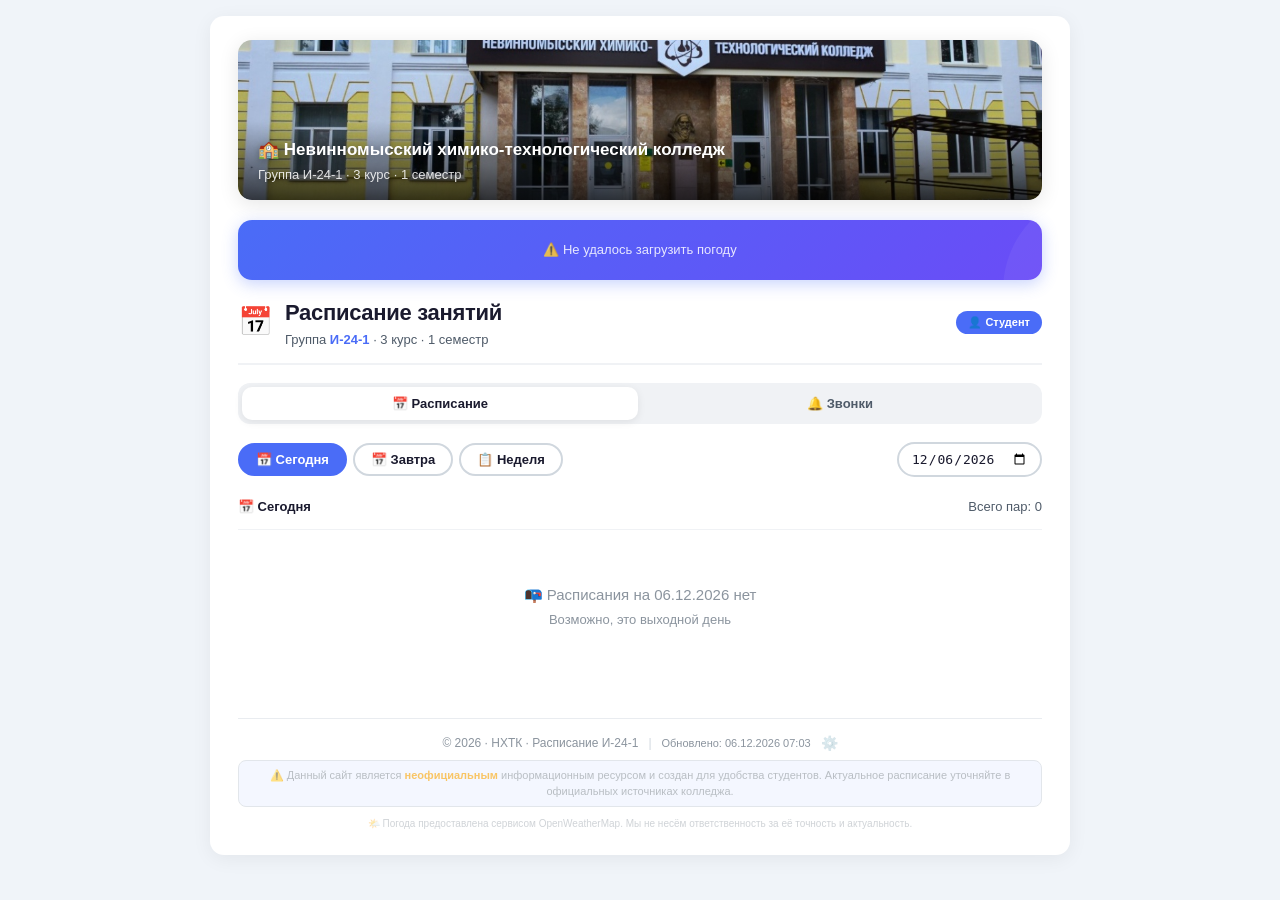
==== commit 0bb72b02: "обновление" ====
--- a/index.html
+++ b/index.html
@@ -6,14 +6,25 @@
     <title>📅 Расписание И-24-1</title>
     <meta name="description" content="Актуальное расписание занятий для группы И-24-1">
     
-    <link rel="apple-touch-icon" sizes="180x180" href="data:image/svg+xml,<svg xmlns='http://www.w3.org/2000/svg' viewBox='0 0 100 100'><text y='.9em' font-size='90'>📅</text></svg>">
-    <link rel="icon" type="image/svg+xml" href="data:image/svg+xml,<svg xmlns='http://www.w3.org/2000/svg' viewBox='0 0 100 100'><text y='.9em' font-size='90'>📅</text></svg>">
-    
+    <!-- ===== ПРИНУДИТЕЛЬНЫЙ HTTPS ===== -->
+    <meta http-equiv="Content-Security-Policy" content="upgrade-insecure-requests">
+    
+    <!-- ===== PWA (PROGRESSIVE WEB APP) ===== -->
+    <link rel="manifest" href="manifest.json">
+    <meta name="mobile-web-app-capable" content="yes">
     <meta name="apple-mobile-web-app-capable" content="yes">
     <meta name="apple-mobile-web-app-status-bar-style" content="black-translucent">
     <meta name="apple-mobile-web-app-title" content="Расписание И-24-1">
+    <meta name="apple-touch-icon" content="data:image/svg+xml,<svg xmlns='http://www.w3.org/2000/svg' viewBox='0 0 100 100'><text y='.9em' font-size='90'>📅</text></svg>">
     <meta name="theme-color" content="#4a6cf7">
-    
+    <meta name="msapplication-TileColor" content="#4a6cf7">
+    <meta name="msapplication-TileImage" content="data:image/svg+xml,<svg xmlns='http://www.w3.org/2000/svg' viewBox='0 0 100 100'><text y='.9em' font-size='90'>📅</text></svg>">
+    
+    <!-- ===== ИКОНКИ ===== -->
+    <link rel="apple-touch-icon" sizes="180x180" href="data:image/svg+xml,<svg xmlns='http://www.w3.org/2000/svg' viewBox='0 0 100 100'><text y='.9em' font-size='90'>📅</text></svg>">
+    <link rel="icon" type="image/svg+xml" href="data:image/svg+xml,<svg xmlns='http://www.w3.org/2000/svg' viewBox='0 0 100 100'><text y='.9em' font-size='90'>📅</text></svg>">
+    
+    <!-- ===== ПРЕДЗАГРУЗКА ===== -->
     <link rel="preload" href="style.css" as="style">
     <link rel="preload" href="script.js" as="script">
     
@@ -34,16 +45,31 @@
             </div>
         </div>
 
-<!-- ============================================
-     ПОГОДА — КРАСИВЫЙ ВИДЖЕТ
-     ============================================ -->
-<div class="weather-widget" id="weatherWidget">
-    <div class="weather-loading">
-        <span class="loader-dot"></span>
-        <span class="loader-dot"></span>
-        <span class="loader-dot"></span>
-    </div>
-</div>
+        <!-- ============================================
+             ПОГОДА
+             ============================================ -->
+        <div class="weather-widget" id="weatherWidget">
+            <div class="weather-loading">
+                <span class="loader-dot"></span>
+                <span class="loader-dot"></span>
+                <span class="loader-dot"></span>
+            </div>
+        </div>
+
+        <!-- ============================================
+             PWA БАННЕР УСТАНОВКИ
+             ============================================ -->
+        <div id="installBanner" class="install-banner" style="display:none;">
+            <div class="install-banner-content">
+                <span class="install-icon">📅</span>
+                <div class="install-text">
+                    <strong>Установить приложение</strong>
+                    <span>Быстрый доступ к расписанию</span>
+                </div>
+                <button class="install-btn" onclick="installApp()">Установить</button>
+                <button class="install-close" onclick="closeInstallBanner()">✕</button>
+            </div>
+        </div>
 
         <!-- ============================================
              ШАПКА
@@ -112,27 +138,103 @@
             </div>
         </div>
 
-<!-- ============================================
-     ПОДВАЛ
-     ============================================ -->
-<footer class="footer">
-    <span>© 2026 · НХТК · Расписание И-24-1</span>
-    <span class="footer-separator">|</span>
-    <span class="update-time" id="updateTime">Обновлено: —</span>
-    <a href="login.html" class="admin-link" aria-label="Админ-панель (скрытая)">⚙️</a>
-    
-    <!-- ===== ДИСКЛЕЙМЕР О ПОГОДЕ ===== -->
-    <div class="weather-disclaimer">
-        ⚠️ Погода предоставлена сервисом OpenWeatherMap. 
-        Мы не несём ответственность за её точность и актуальность.
-        Рекомендуем проверять прогноз в официальных источниках.
+        <!-- ============================================
+             ПОДВАЛ
+             ============================================ -->
+        <footer class="footer">
+            <div class="footer-main">
+                <span>© 2026 · НХТК · Расписание И-24-1</span>
+                <span class="footer-separator">|</span>
+                <span class="update-time" id="updateTime">Обновлено: —</span>
+                <a href="login.html" class="admin-link" aria-label="Админ-панель (скрытая)">⚙️</a>
+            </div>
+            
+            <!-- ===== ДИСКЛЕЙМЕР О НЕОФИЦИАЛЬНОСТИ ===== -->
+            <div class="disclaimer">
+                ⚠️ Данный сайт является <strong>неофициальным</strong> информационным ресурсом 
+                и создан для удобства студентов. Актуальное расписание уточняйте 
+                в официальных источниках колледжа.
+            </div>
+            
+            <!-- ===== ДИСКЛЕЙМЕР О ПОГОДЕ ===== -->
+            <div class="weather-disclaimer">
+                🌤️ Погода предоставлена сервисом OpenWeatherMap. 
+                Мы не несём ответственность за её точность и актуальность.
+            </div>
+        </footer>
     </div>
-</footer>
-    </div>
-
-    <!-- КНОПКА "НАВЕРХ" -->
+
+    <!-- ===== КНОПКА "НАВЕРХ" ===== -->
     <button id="backToTop" class="back-to-top" onclick="scrollToTop()" aria-label="Наверх">↑</button>
 
     <script src="script.js"></script>
+    
+    <!-- ===== ЗАЩИТА ОТ ПРОСМОТРА КОДА ===== -->
+    <script>
+        (function() {
+            // ===== 1. БЛОКИРОВКА F12, CTRL+U, CTRL+SHIFT+I =====
+            document.addEventListener('keydown', function(e) {
+                if (e.key === 'F12') {
+                    e.preventDefault();
+                    return false;
+                }
+                if (e.ctrlKey && (e.key === 'u' || e.key === 'U' || e.key === 's' || e.key === 'S')) {
+                    e.preventDefault();
+                    return false;
+                }
+                if (e.ctrlKey && e.shiftKey && (e.key === 'i' || e.key === 'I' || e.key === 'j' || e.key === 'J')) {
+                    e.preventDefault();
+                    return false;
+                }
+                if (e.ctrlKey && e.shiftKey && (e.key === 'c' || e.key === 'C')) {
+                    e.preventDefault();
+                    return false;
+                }
+                if (e.key === 'PrintScreen') {
+                    e.preventDefault();
+                    return false;
+                }
+            });
+
+            // ===== 2. БЛОКИРОВКА ПРАВОЙ КНОПКИ =====
+            document.addEventListener('contextmenu', function(e) {
+                e.preventDefault();
+                return false;
+            });
+
+            // ===== 3. БЛОКИРОВКА ВЫДЕЛЕНИЯ =====
+            document.addEventListener('selectstart', function(e) {
+                e.preventDefault();
+                return false;
+            });
+
+            // ===== 4. БЛОКИРОВКА ПЕРЕТАСКИВАНИЯ =====
+            document.addEventListener('dragstart', function(e) {
+                e.preventDefault();
+                return false;
+            });
+
+            // ===== 5. БЛОКИРОВКА КОПИРОВАНИЯ =====
+            document.addEventListener('copy', function(e) {
+                e.preventDefault();
+                return false;
+            });
+
+            // ===== 6. ЗАЩИТА ОТ VIEW-SOURCE =====
+            if (window.location.protocol === 'view-source:') {
+                window.location.href = window.location.href.replace('view-source:', '');
+            }
+
+            // ===== 7. ЗАЩИТА ОТ IFRAME =====
+            if (window.top !== window.self) {
+                window.top.location = window.self.location;
+            }
+
+            // ===== 8. ПРЕДУПРЕЖДЕНИЕ В КОНСОЛИ =====
+            console.log('%c🔒 Защита включена', 'color: #4a6cf7; font-size: 16px; font-weight: bold;');
+            console.log('%c🚫 Просмотр кода запрещён', 'color: #cf222e; font-size: 14px;');
+            console.log('%c⚠️ Данный сайт является неофициальным', 'color: #f59f00; font-size: 13px;');
+        })();
+    </script>
 </body>
 </html>
--- a/style.css
+++ b/style.css
@@ -99,7 +99,7 @@
 }
 
 /* ============================================
-   ПОГОДА — КРАСИВЫЙ ВИДЖЕТ
+   ПОГОДА
    ============================================ */
 .weather-widget {
     background: linear-gradient(135deg, #4a6cf7 0%, #6a4cf7 100%);
@@ -251,6 +251,83 @@
     padding: 6px 0;
     font-size: 13px;
     opacity: 0.85;
+}
+
+/* ============================================
+   PWA — БАННЕР УСТАНОВКИ
+   ============================================ */
+.install-banner {
+    position: fixed;
+    bottom: 0;
+    left: 0;
+    right: 0;
+    background: var(--white);
+    border-top: 2px solid var(--primary);
+    box-shadow: 0 -4px 20px rgba(0, 0, 0, 0.1);
+    padding: 12px 16px;
+    z-index: 9999;
+    animation: slideUp 0.3s ease;
+}
+
+.install-banner-content {
+    display: flex;
+    align-items: center;
+    gap: 12px;
+    max-width: 600px;
+    margin: 0 auto;
+}
+
+.install-icon {
+    font-size: 32px;
+    flex-shrink: 0;
+}
+
+.install-text {
+    display: flex;
+    flex-direction: column;
+    flex: 1;
+}
+
+.install-text strong {
+    font-size: 14px;
+    color: var(--text);
+}
+
+.install-text span {
+    font-size: 12px;
+    color: var(--text-secondary);
+}
+
+.install-btn {
+    padding: 8px 20px;
+    background: var(--primary);
+    color: white;
+    border: none;
+    border-radius: 30px;
+    font-size: 13px;
+    font-weight: 600;
+    cursor: pointer;
+    transition: var(--transition);
+    flex-shrink: 0;
+}
+
+.install-btn:hover {
+    background: var(--primary-dark);
+    transform: scale(0.97);
+}
+
+.install-close {
+    background: none;
+    border: none;
+    font-size: 18px;
+    color: var(--text-muted);
+    cursor: pointer;
+    padding: 4px 8px;
+    flex-shrink: 0;
+}
+
+.install-close:hover {
+    color: var(--text);
 }
 
 /* ============================================
@@ -1028,19 +1105,26 @@
 }
 
 /* ============================================
-   ПОДВАЛ
+   ПОДВАЛ С ДИСКЛЕЙМЕРАМИ
    ============================================ */
 .footer {
     margin-top: 24px;
     padding-top: 14px;
     border-top: 1px solid #e9ecf0;
     display: flex;
+    flex-direction: column;
+    align-items: center;
+    gap: 6px;
+    font-size: 12px;
+    color: var(--text-muted);
+}
+
+.footer-main {
+    display: flex;
     justify-content: center;
     align-items: center;
     gap: 10px;
     flex-wrap: wrap;
-    font-size: 12px;
-    color: var(--text-muted);
 }
 
 .footer .admin-link {
@@ -1064,181 +1148,110 @@
     font-size: 11px;
 }
 
+/* ===== ДИСКЛЕЙМЕР О НЕОФИЦИАЛЬНОСТИ ===== */
+.disclaimer {
+    width: 100%;
+    text-align: center;
+    font-size: 11px;
+    color: var(--text-muted);
+    opacity: 0.6;
+    padding: 6px 10px;
+    background: var(--primary-light);
+    border-radius: 8px;
+    border: 1px solid var(--border);
+    line-height: 1.5;
+    transition: opacity 0.3s ease;
+}
+
+.disclaimer strong {
+    color: var(--warning);
+    font-weight: 700;
+}
+
+.disclaimer:hover {
+    opacity: 0.9;
+}
+
+/* ===== ДИСКЛЕЙМЕР О ПОГОДЕ ===== */
+.weather-disclaimer {
+    width: 100%;
+    text-align: center;
+    font-size: 10px;
+    color: var(--text-muted);
+    opacity: 0.4;
+    padding-top: 4px;
+    line-height: 1.4;
+    transition: opacity 0.3s ease;
+}
+
+.weather-disclaimer:hover {
+    opacity: 0.7;
+}
+
 /* ============================================
    АДАПТИВНОСТЬ
    ============================================ */
 @media (max-width: 768px) {
-    .container {
-        padding: 18px 16px;
-        border-radius: 12px;
-    }
-    
+    .container { padding: 18px 16px; border-radius: 12px; }
     .header h1 { font-size: 20px; }
     .header-icon { font-size: 24px; }
     .subtitle { font-size: 12px; }
-    
-    .controls .btn {
-        padding: 6px 14px;
-        font-size: 12px;
-        flex: 1 1 auto;
-    }
-    .date-picker-wrapper {
-        margin-left: 0;
-        width: 100%;
-    }
+    .controls .btn { padding: 6px 14px; font-size: 12px; flex: 1 1 auto; }
+    .date-picker-wrapper { margin-left: 0; width: 100%; }
     .controls input[type="date"] { width: 100%; }
-    
     .pair-group { padding: 8px 12px; }
-    .pair-item {
-        flex-direction: column;
-        align-items: flex-start;
-        gap: 2px 8px;
-        padding: 4px 0;
-    }
-    .pair-subject {
-        min-width: auto;
-        width: 100%;
-        font-size: 13px;
-    }
-    .pair-meta {
-        font-size: 11px;
-        gap: 3px 6px;
-        width: 100%;
-    }
+    .pair-item { flex-direction: column; align-items: flex-start; gap: 2px 8px; padding: 4px 0; }
+    .pair-subject { min-width: auto; width: 100%; font-size: 13px; }
+    .pair-meta { font-size: 11px; gap: 3px 6px; width: 100%; }
     .day-schedule { padding: 12px 16px; }
     .day-title { font-size: 15px; }
     .info-bar { font-size: 12px; }
-    
-    .week-navigation {
-        flex-direction: column;
-        gap: 6px;
-        padding: 10px;
-    }
-    .week-navigation .week-label {
-        font-size: 13px;
-        min-width: auto;
-        order: -1;
-    }
-    .week-navigation .btn-sm {
-        padding: 5px 14px;
-        font-size: 12px;
-        width: 100%;
-        text-align: center;
-    }
-    
-    .back-to-top {
-        bottom: 16px;
-        right: 16px;
-        width: 40px;
-        height: 40px;
-        font-size: 18px;
-    }
-    
-    .calls-grid {
-        grid-template-columns: 1fr;
-        gap: 8px;
-    }
-    .call-card {
-        padding: 10px 12px;
-        flex-wrap: wrap;
-        gap: 6px;
-    }
-    .call-card-number {
-        flex-direction: row;
-        gap: 4px;
-        padding-right: 8px;
-        min-width: auto;
-    }
+    .week-navigation { flex-direction: column; gap: 6px; padding: 10px; }
+    .week-navigation .week-label { font-size: 13px; min-width: auto; order: -1; }
+    .week-navigation .btn-sm { padding: 5px 14px; font-size: 12px; width: 100%; text-align: center; }
+    .back-to-top { bottom: 16px; right: 16px; width: 40px; height: 40px; font-size: 18px; }
+    .calls-grid { grid-template-columns: 1fr; gap: 8px; }
+    .call-card { padding: 10px 12px; flex-wrap: wrap; gap: 6px; }
+    .call-card-number { flex-direction: row; gap: 4px; padding-right: 8px; min-width: auto; }
     .call-card-number .pair-number { font-size: 16px; }
-    .call-card-time {
-        flex: 1;
-        min-width: 100px;
-        justify-content: center;
-    }
+    .call-card-time { flex: 1; min-width: 100px; justify-content: center; }
     .call-card-time .time-value { font-size: 13px; }
-    .call-card-break {
-        border-left: none;
-        padding-left: 0;
-        min-width: auto;
-        flex-direction: row;
-        gap: 3px;
-    }
-    
-    .calls-header-banner {
-        padding: 14px 16px;
-        flex-direction: column;
-        text-align: center;
-    }
-    .calls-header-banner .banner-icon {
-        width: 40px;
-        height: 40px;
-        font-size: 20px;
-        padding: 6px;
-    }
+    .call-card-break { border-left: none; padding-left: 0; min-width: auto; flex-direction: row; gap: 3px; }
+    .calls-header-banner { padding: 14px 16px; flex-direction: column; text-align: center; }
+    .calls-header-banner .banner-icon { width: 40px; height: 40px; font-size: 20px; padding: 6px; }
     .calls-header-banner h3 { font-size: 15px; }
     .calls-header-banner p { font-size: 11px; }
-    .calls-footer-info {
-        flex-direction: column;
-        align-items: center;
-        gap: 4px;
-        font-size: 11px;
-        padding: 10px 12px;
-    }
-    
+    .calls-footer-info { flex-direction: column; align-items: center; gap: 4px; font-size: 11px; padding: 10px 12px; }
     .college-photo { height: 120px; }
     .banner-overlay { padding: 12px 14px; }
     .banner-text h2 { font-size: 14px; }
     .banner-text p { font-size: 11px; }
-    
     .weather-widget { padding: 12px 16px; }
     .weather-icon { font-size: 30px; }
     .weather-temp { font-size: 22px; }
     .weather-desc { font-size: 12px; }
-    
-    .weather-content {
-        flex-direction: column;
-        align-items: stretch;
-        gap: 8px;
-    }
+    .weather-content { flex-direction: column; align-items: stretch; gap: 8px; }
     .weather-main { width: 100%; }
-    .weather-divider {
-        width: 100%;
-        height: 1px;
-        background: rgba(255, 255, 255, 0.2);
-    }
-    .weather-tomorrow {
-        width: 100%;
-        justify-content: center;
-        padding: 4px 10px;
-    }
+    .weather-divider { width: 100%; height: 1px; background: rgba(255, 255, 255, 0.2); }
+    .weather-tomorrow { width: 100%; justify-content: center; padding: 4px 10px; }
     .weather-tomorrow-icon { font-size: 18px; }
     .weather-tomorrow-temp { font-size: 14px; }
+    .install-banner { padding: 10px 12px; }
+    .install-icon { font-size: 24px; }
+    .install-text strong { font-size: 13px; }
+    .install-text span { font-size: 11px; }
+    .install-btn { padding: 6px 14px; font-size: 12px; }
 }
 
 @media (max-width: 480px) {
     body { padding: 10px; }
     .container { padding: 12px 10px; border-radius: 10px; }
-    
-    .header-content {
-        flex-direction: column;
-        align-items: flex-start;
-        gap: 4px;
-    }
+    .header-content { flex-direction: column; align-items: flex-start; gap: 4px; }
     .header-left { gap: 8px; }
     .header h1 { font-size: 17px; }
     .header-icon { font-size: 20px; }
-    
-    .controls .btn {
-        padding: 5px 10px;
-        font-size: 11px;
-        flex: 1 1 45%;
-        text-align: center;
-    }
-    .controls input[type="date"] {
-        padding: 5px 10px;
-        font-size: 11px;
-    }
-    
+    .controls .btn { padding: 5px 10px; font-size: 11px; flex: 1 1 45%; text-align: center; }
+    .controls input[type="date"] { padding: 5px 10px; font-size: 11px; }
     .day-schedule { padding: 10px 12px; }
     .day-title { font-size: 13px; }
     .pair-group { padding: 6px 8px; }
@@ -1248,52 +1261,19 @@
     .pair-meta { font-size: 10px; }
     .pair-group-header .pair-number { font-size: 13px; }
     .pair-group-header .pair-time { font-size: 11px; }
-    
-    .info-bar {
-        flex-direction: column;
-        gap: 2px;
-        font-size: 11px;
-        padding: 4px 0 8px 0;
-    }
+    .info-bar { flex-direction: column; gap: 2px; font-size: 11px; padding: 4px 0 8px 0; }
     .no-schedule { padding: 24px 12px; font-size: 13px; }
-    
-    .footer {
-        font-size: 11px;
-        gap: 4px;
-        flex-direction: column;
-    }
+    .footer { font-size: 11px; gap: 4px; flex-direction: column; }
     .footer-separator { display: none; }
-    
-    .pair-group-header {
-        flex-direction: column;
-        align-items: flex-start;
-        gap: 2px;
-    }
-    
-    .back-to-top {
-        bottom: 12px;
-        right: 12px;
-        width: 36px;
-        height: 36px;
-        font-size: 16px;
-    }
-    
-    .tabs {
-        flex-direction: column;
-        gap: 3px;
-    }
-    .tab {
-        text-align: center;
-        padding: 6px;
-        font-size: 12px;
-    }
+    .pair-group-header { flex-direction: column; align-items: flex-start; gap: 2px; }
+    .back-to-top { bottom: 12px; right: 12px; width: 36px; height: 36px; font-size: 16px; }
+    .tabs { flex-direction: column; gap: 3px; }
+    .tab { text-align: center; padding: 6px; font-size: 12px; }
     .tab-title { font-size: 16px; }
-    
     .college-photo { height: 90px; }
     .banner-overlay { padding: 8px 10px; }
     .banner-text h2 { font-size: 12px; }
     .banner-text p { font-size: 10px; }
-    
     .weather-widget { padding: 10px 12px; }
     .weather-icon { font-size: 24px; }
     .weather-temp { font-size: 18px; }
@@ -1303,15 +1283,14 @@
     .weather-tomorrow-temp { font-size: 13px; }
     .weather-tomorrow-desc { font-size: 10px; }
     .weather-tomorrow-label { font-size: 9px; }
+    .disclaimer { font-size: 10px; padding: 5px 8px; }
+    .weather-disclaimer { font-size: 9px; padding-top: 3px; }
+    .footer-main { flex-direction: column; gap: 4px; }
 }
 
 @media (max-width: 360px) {
     .container { padding: 8px 6px; }
-    .controls .btn {
-        font-size: 10px;
-        padding: 4px 8px;
-        flex: 1 1 100%;
-    }
+    .controls .btn { font-size: 10px; padding: 4px 8px; flex: 1 1 100%; }
     .header h1 { font-size: 15px; }
     .day-schedule { padding: 8px 10px; }
     .pair-subject { font-size: 11px; }
@@ -1345,46 +1324,6 @@
 input:focus-visible {
     outline: 3px solid var(--primary);
     outline-offset: 2px;
-}
-
-/* ============================================
-   ДИСКЛЕЙМЕР О ПОГОДЕ
-   ============================================ */
-.weather-disclaimer {
-    width: 100%;
-    text-align: center;
-    font-size: 10px;
-    color: var(--text-muted);
-    opacity: 0.5;
-    padding-top: 8px;
-    margin-top: 6px;
-    border-top: 1px solid #f0f2f5;
-    line-height: 1.4;
-    transition: opacity 0.3s ease;
-}
-
-.weather-disclaimer:hover {
-    opacity: 0.8;
-}
-
-/* ============================================
-   ТЁМНАЯ ТЕМА ДЛЯ ДИСКЛЕЙМЕРА
-   ============================================ */
-@media (prefers-color-scheme: dark) {
-    .weather-disclaimer {
-        border-top-color: #21262d;
-    }
-}
-
-/* ============================================
-   АДАПТИВ ДЛЯ ДИСКЛЕЙМЕРА
-   ============================================ */
-@media (max-width: 480px) {
-    .weather-disclaimer {
-        font-size: 9px;
-        padding-top: 6px;
-        margin-top: 4px;
-    }
 }
 
 /* ============================================
@@ -1413,53 +1352,31 @@
     .pair-group-header { border-bottom-color: #21262d; }
     .pair-item { border-bottom-color: #21262d; }
     .pair-item.pair-changed { background: rgba(245, 159, 0, 0.08); }
-    
-    .controls .btn-outline {
-        border-color: #30363d;
-        background: transparent;
-        color: #f0f6fc;
-    }
-    .controls .btn-outline:hover {
-        border-color: var(--primary);
-        color: var(--primary);
-    }
-    .controls input[type="date"] {
-        background: #0d1117;
-        color: #f0f6fc;
-        border-color: #30363d;
-    }
-    
+    .controls .btn-outline { border-color: #30363d; background: transparent; color: #f0f6fc; }
+    .controls .btn-outline:hover { border-color: var(--primary); color: var(--primary); }
+    .controls input[type="date"] { background: #0d1117; color: #f0f6fc; border-color: #30363d; }
     .pair-meta .building { background: #21262d; color: #8b949e; }
     .pair-meta .room { background: #1c2333; color: #58a6ff; }
     .pair-meta .changed { background: var(--warning); color: #1a1a2e; }
     .pair-subgroup { background: #1c2333; color: #58a6ff; }
     .pair-group-header .pair-number { color: #58a6ff; }
     .pair-group-header .changed-badge { background: var(--warning); color: #1a1a2e; }
-    
     .footer { border-top-color: #21262d; }
-    
     .day-schedule { background: #1c2333; border-left-color: #1f6feb; }
     .day-schedule.has-changes { background: #1c1a0d; border-left-color: var(--warning); }
     .day-schedule.today-highlight { background: #0d1f0d; border-left-color: var(--today-border); box-shadow: 0 0 0 2px var(--today-border); }
-    
     .change-badge { background: var(--warning); color: #1a1a2e; }
     .today-badge { background: var(--today-border); color: white; }
     .day-title .change-badge { background: var(--warning); color: #1a1a2e; }
-    
     .week-navigation { background: #1c2333; border-color: #30363d; }
     .week-navigation .week-label { color: #f0f6fc; }
     .week-navigation .btn-sm { background: #0d1117; color: #f0f6fc; border-color: #30363d; }
     .week-navigation .btn-sm:hover { border-color: var(--primary); color: var(--primary); }
-    
     .back-to-top { box-shadow: 0 4px 16px rgba(74, 108, 247, 0.25); }
     .loader-spinner { border-color: #30363d; border-top-color: #58a6ff; }
-    
-    .calls-header-banner {
-        background: linear-gradient(135deg, #1f6feb 0%, #3a56d4 100%);
-        box-shadow: 0 4px 20px rgba(31, 111, 235, 0.25);
-    }
+    .calls-header-banner { background: linear-gradient(135deg, #1f6feb 0%, #3a56d4 100%); }
     .call-card { background: #0d1117; border-color: #30363d; }
-    .call-card:hover { border-color: #58a6ff; box-shadow: 0 6px 20px rgba(31, 111, 235, 0.12); }
+    .call-card:hover { border-color: #58a6ff; }
     .call-card-number .pair-number { color: #58a6ff; }
     .call-card-number { border-right-color: #21262d; }
     .call-card-break { border-left-color: #21262d; }
@@ -1468,20 +1385,21 @@
     .calls-section-header .section-label { color: #f0f6fc; }
     .call-card-time .time-value { color: #f0f6fc; }
     .call-card-time .time-label { color: #484f58; }
-    
     .tabs { background: #21262d; }
     .tab { color: #8b949e; }
     .tab.active { background: #0d1117; color: #f0f6fc; }
-    
     .college-banner { box-shadow: 0 4px 20px rgba(0, 0, 0, 0.3); }
     .banner-overlay { background: linear-gradient(to top, rgba(0, 0, 0, 0.8) 0%, rgba(0, 0, 0, 0) 100%); }
     .weather-widget { background: linear-gradient(135deg, #1f6feb 0%, #3a56d4 100%); }
+    .disclaimer { background: #1c2333; border-color: #30363d; }
+    .install-banner { background: #161b22; border-top-color: #1f6feb; }
+    .install-text strong { color: #f0f6fc; }
+    .install-text span { color: #8b949e; }
     
     @media (max-width: 768px) {
         .call-card-number { border-right-color: #21262d; }
         .call-card-break { border-left: none; }
     }
-    
     @media (max-width: 480px) {
         .call-card-number { border-right: none; }
         .call-card-break { border-left: none; }
--- a/style.css
+++ b/style.css
@@ -99,7 +99,7 @@
 }
 
 /* ============================================
-   ПОГОДА — КРАСИВЫЙ ВИДЖЕТ
+   ПОГОДА
    ============================================ */
 .weather-widget {
     background: linear-gradient(135deg, #4a6cf7 0%, #6a4cf7 100%);
@@ -251,6 +251,83 @@
     padding: 6px 0;
     font-size: 13px;
     opacity: 0.85;
+}
+
+/* ============================================
+   PWA — БАННЕР УСТАНОВКИ
+   ============================================ */
+.install-banner {
+    position: fixed;
+    bottom: 0;
+    left: 0;
+    right: 0;
+    background: var(--white);
+    border-top: 2px solid var(--primary);
+    box-shadow: 0 -4px 20px rgba(0, 0, 0, 0.1);
+    padding: 12px 16px;
+    z-index: 9999;
+    animation: slideUp 0.3s ease;
+}
+
+.install-banner-content {
+    display: flex;
+    align-items: center;
+    gap: 12px;
+    max-width: 600px;
+    margin: 0 auto;
+}
+
+.install-icon {
+    font-size: 32px;
+    flex-shrink: 0;
+}
+
+.install-text {
+    display: flex;
+    flex-direction: column;
+    flex: 1;
+}
+
+.install-text strong {
+    font-size: 14px;
+    color: var(--text);
+}
+
+.install-text span {
+    font-size: 12px;
+    color: var(--text-secondary);
+}
+
+.install-btn {
+    padding: 8px 20px;
+    background: var(--primary);
+    color: white;
+    border: none;
+    border-radius: 30px;
+    font-size: 13px;
+    font-weight: 600;
+    cursor: pointer;
+    transition: var(--transition);
+    flex-shrink: 0;
+}
+
+.install-btn:hover {
+    background: var(--primary-dark);
+    transform: scale(0.97);
+}
+
+.install-close {
+    background: none;
+    border: none;
+    font-size: 18px;
+    color: var(--text-muted);
+    cursor: pointer;
+    padding: 4px 8px;
+    flex-shrink: 0;
+}
+
+.install-close:hover {
+    color: var(--text);
 }
 
 /* ============================================
@@ -1028,19 +1105,26 @@
 }
 
 /* ============================================
-   ПОДВАЛ
+   ПОДВАЛ С ДИСКЛЕЙМЕРАМИ
    ============================================ */
 .footer {
     margin-top: 24px;
     padding-top: 14px;
     border-top: 1px solid #e9ecf0;
     display: flex;
+    flex-direction: column;
+    align-items: center;
+    gap: 6px;
+    font-size: 12px;
+    color: var(--text-muted);
+}
+
+.footer-main {
+    display: flex;
     justify-content: center;
     align-items: center;
     gap: 10px;
     flex-wrap: wrap;
-    font-size: 12px;
-    color: var(--text-muted);
 }
 
 .footer .admin-link {
@@ -1064,181 +1148,110 @@
     font-size: 11px;
 }
 
+/* ===== ДИСКЛЕЙМЕР О НЕОФИЦИАЛЬНОСТИ ===== */
+.disclaimer {
+    width: 100%;
+    text-align: center;
+    font-size: 11px;
+    color: var(--text-muted);
+    opacity: 0.6;
+    padding: 6px 10px;
+    background: var(--primary-light);
+    border-radius: 8px;
+    border: 1px solid var(--border);
+    line-height: 1.5;
+    transition: opacity 0.3s ease;
+}
+
+.disclaimer strong {
+    color: var(--warning);
+    font-weight: 700;
+}
+
+.disclaimer:hover {
+    opacity: 0.9;
+}
+
+/* ===== ДИСКЛЕЙМЕР О ПОГОДЕ ===== */
+.weather-disclaimer {
+    width: 100%;
+    text-align: center;
+    font-size: 10px;
+    color: var(--text-muted);
+    opacity: 0.4;
+    padding-top: 4px;
+    line-height: 1.4;
+    transition: opacity 0.3s ease;
+}
+
+.weather-disclaimer:hover {
+    opacity: 0.7;
+}
+
 /* ============================================
    АДАПТИВНОСТЬ
    ============================================ */
 @media (max-width: 768px) {
-    .container {
-        padding: 18px 16px;
-        border-radius: 12px;
-    }
-    
+    .container { padding: 18px 16px; border-radius: 12px; }
     .header h1 { font-size: 20px; }
     .header-icon { font-size: 24px; }
     .subtitle { font-size: 12px; }
-    
-    .controls .btn {
-        padding: 6px 14px;
-        font-size: 12px;
-        flex: 1 1 auto;
-    }
-    .date-picker-wrapper {
-        margin-left: 0;
-        width: 100%;
-    }
+    .controls .btn { padding: 6px 14px; font-size: 12px; flex: 1 1 auto; }
+    .date-picker-wrapper { margin-left: 0; width: 100%; }
     .controls input[type="date"] { width: 100%; }
-    
     .pair-group { padding: 8px 12px; }
-    .pair-item {
-        flex-direction: column;
-        align-items: flex-start;
-        gap: 2px 8px;
-        padding: 4px 0;
-    }
-    .pair-subject {
-        min-width: auto;
-        width: 100%;
-        font-size: 13px;
-    }
-    .pair-meta {
-        font-size: 11px;
-        gap: 3px 6px;
-        width: 100%;
-    }
+    .pair-item { flex-direction: column; align-items: flex-start; gap: 2px 8px; padding: 4px 0; }
+    .pair-subject { min-width: auto; width: 100%; font-size: 13px; }
+    .pair-meta { font-size: 11px; gap: 3px 6px; width: 100%; }
     .day-schedule { padding: 12px 16px; }
     .day-title { font-size: 15px; }
     .info-bar { font-size: 12px; }
-    
-    .week-navigation {
-        flex-direction: column;
-        gap: 6px;
-        padding: 10px;
-    }
-    .week-navigation .week-label {
-        font-size: 13px;
-        min-width: auto;
-        order: -1;
-    }
-    .week-navigation .btn-sm {
-        padding: 5px 14px;
-        font-size: 12px;
-        width: 100%;
-        text-align: center;
-    }
-    
-    .back-to-top {
-        bottom: 16px;
-        right: 16px;
-        width: 40px;
-        height: 40px;
-        font-size: 18px;
-    }
-    
-    .calls-grid {
-        grid-template-columns: 1fr;
-        gap: 8px;
-    }
-    .call-card {
-        padding: 10px 12px;
-        flex-wrap: wrap;
-        gap: 6px;
-    }
-    .call-card-number {
-        flex-direction: row;
-        gap: 4px;
-        padding-right: 8px;
-        min-width: auto;
-    }
+    .week-navigation { flex-direction: column; gap: 6px; padding: 10px; }
+    .week-navigation .week-label { font-size: 13px; min-width: auto; order: -1; }
+    .week-navigation .btn-sm { padding: 5px 14px; font-size: 12px; width: 100%; text-align: center; }
+    .back-to-top { bottom: 16px; right: 16px; width: 40px; height: 40px; font-size: 18px; }
+    .calls-grid { grid-template-columns: 1fr; gap: 8px; }
+    .call-card { padding: 10px 12px; flex-wrap: wrap; gap: 6px; }
+    .call-card-number { flex-direction: row; gap: 4px; padding-right: 8px; min-width: auto; }
     .call-card-number .pair-number { font-size: 16px; }
-    .call-card-time {
-        flex: 1;
-        min-width: 100px;
-        justify-content: center;
-    }
+    .call-card-time { flex: 1; min-width: 100px; justify-content: center; }
     .call-card-time .time-value { font-size: 13px; }
-    .call-card-break {
-        border-left: none;
-        padding-left: 0;
-        min-width: auto;
-        flex-direction: row;
-        gap: 3px;
-    }
-    
-    .calls-header-banner {
-        padding: 14px 16px;
-        flex-direction: column;
-        text-align: center;
-    }
-    .calls-header-banner .banner-icon {
-        width: 40px;
-        height: 40px;
-        font-size: 20px;
-        padding: 6px;
-    }
+    .call-card-break { border-left: none; padding-left: 0; min-width: auto; flex-direction: row; gap: 3px; }
+    .calls-header-banner { padding: 14px 16px; flex-direction: column; text-align: center; }
+    .calls-header-banner .banner-icon { width: 40px; height: 40px; font-size: 20px; padding: 6px; }
     .calls-header-banner h3 { font-size: 15px; }
     .calls-header-banner p { font-size: 11px; }
-    .calls-footer-info {
-        flex-direction: column;
-        align-items: center;
-        gap: 4px;
-        font-size: 11px;
-        padding: 10px 12px;
-    }
-    
+    .calls-footer-info { flex-direction: column; align-items: center; gap: 4px; font-size: 11px; padding: 10px 12px; }
     .college-photo { height: 120px; }
     .banner-overlay { padding: 12px 14px; }
     .banner-text h2 { font-size: 14px; }
     .banner-text p { font-size: 11px; }
-    
     .weather-widget { padding: 12px 16px; }
     .weather-icon { font-size: 30px; }
     .weather-temp { font-size: 22px; }
     .weather-desc { font-size: 12px; }
-    
-    .weather-content {
-        flex-direction: column;
-        align-items: stretch;
-        gap: 8px;
-    }
+    .weather-content { flex-direction: column; align-items: stretch; gap: 8px; }
     .weather-main { width: 100%; }
-    .weather-divider {
-        width: 100%;
-        height: 1px;
-        background: rgba(255, 255, 255, 0.2);
-    }
-    .weather-tomorrow {
-        width: 100%;
-        justify-content: center;
-        padding: 4px 10px;
-    }
+    .weather-divider { width: 100%; height: 1px; background: rgba(255, 255, 255, 0.2); }
+    .weather-tomorrow { width: 100%; justify-content: center; padding: 4px 10px; }
     .weather-tomorrow-icon { font-size: 18px; }
     .weather-tomorrow-temp { font-size: 14px; }
+    .install-banner { padding: 10px 12px; }
+    .install-icon { font-size: 24px; }
+    .install-text strong { font-size: 13px; }
+    .install-text span { font-size: 11px; }
+    .install-btn { padding: 6px 14px; font-size: 12px; }
 }
 
 @media (max-width: 480px) {
     body { padding: 10px; }
     .container { padding: 12px 10px; border-radius: 10px; }
-    
-    .header-content {
-        flex-direction: column;
-        align-items: flex-start;
-        gap: 4px;
-    }
+    .header-content { flex-direction: column; align-items: flex-start; gap: 4px; }
     .header-left { gap: 8px; }
     .header h1 { font-size: 17px; }
     .header-icon { font-size: 20px; }
-    
-    .controls .btn {
-        padding: 5px 10px;
-        font-size: 11px;
-        flex: 1 1 45%;
-        text-align: center;
-    }
-    .controls input[type="date"] {
-        padding: 5px 10px;
-        font-size: 11px;
-    }
-    
+    .controls .btn { padding: 5px 10px; font-size: 11px; flex: 1 1 45%; text-align: center; }
+    .controls input[type="date"] { padding: 5px 10px; font-size: 11px; }
     .day-schedule { padding: 10px 12px; }
     .day-title { font-size: 13px; }
     .pair-group { padding: 6px 8px; }
@@ -1248,52 +1261,19 @@
     .pair-meta { font-size: 10px; }
     .pair-group-header .pair-number { font-size: 13px; }
     .pair-group-header .pair-time { font-size: 11px; }
-    
-    .info-bar {
-        flex-direction: column;
-        gap: 2px;
-        font-size: 11px;
-        padding: 4px 0 8px 0;
-    }
+    .info-bar { flex-direction: column; gap: 2px; font-size: 11px; padding: 4px 0 8px 0; }
     .no-schedule { padding: 24px 12px; font-size: 13px; }
-    
-    .footer {
-        font-size: 11px;
-        gap: 4px;
-        flex-direction: column;
-    }
+    .footer { font-size: 11px; gap: 4px; flex-direction: column; }
     .footer-separator { display: none; }
-    
-    .pair-group-header {
-        flex-direction: column;
-        align-items: flex-start;
-        gap: 2px;
-    }
-    
-    .back-to-top {
-        bottom: 12px;
-        right: 12px;
-        width: 36px;
-        height: 36px;
-        font-size: 16px;
-    }
-    
-    .tabs {
-        flex-direction: column;
-        gap: 3px;
-    }
-    .tab {
-        text-align: center;
-        padding: 6px;
-        font-size: 12px;
-    }
+    .pair-group-header { flex-direction: column; align-items: flex-start; gap: 2px; }
+    .back-to-top { bottom: 12px; right: 12px; width: 36px; height: 36px; font-size: 16px; }
+    .tabs { flex-direction: column; gap: 3px; }
+    .tab { text-align: center; padding: 6px; font-size: 12px; }
     .tab-title { font-size: 16px; }
-    
     .college-photo { height: 90px; }
     .banner-overlay { padding: 8px 10px; }
     .banner-text h2 { font-size: 12px; }
     .banner-text p { font-size: 10px; }
-    
     .weather-widget { padding: 10px 12px; }
     .weather-icon { font-size: 24px; }
     .weather-temp { font-size: 18px; }
@@ -1303,15 +1283,14 @@
     .weather-tomorrow-temp { font-size: 13px; }
     .weather-tomorrow-desc { font-size: 10px; }
     .weather-tomorrow-label { font-size: 9px; }
+    .disclaimer { font-size: 10px; padding: 5px 8px; }
+    .weather-disclaimer { font-size: 9px; padding-top: 3px; }
+    .footer-main { flex-direction: column; gap: 4px; }
 }
 
 @media (max-width: 360px) {
     .container { padding: 8px 6px; }
-    .controls .btn {
-        font-size: 10px;
-        padding: 4px 8px;
-        flex: 1 1 100%;
-    }
+    .controls .btn { font-size: 10px; padding: 4px 8px; flex: 1 1 100%; }
     .header h1 { font-size: 15px; }
     .day-schedule { padding: 8px 10px; }
     .pair-subject { font-size: 11px; }
@@ -1345,46 +1324,6 @@
 input:focus-visible {
     outline: 3px solid var(--primary);
     outline-offset: 2px;
-}
-
-/* ============================================
-   ДИСКЛЕЙМЕР О ПОГОДЕ
-   ============================================ */
-.weather-disclaimer {
-    width: 100%;
-    text-align: center;
-    font-size: 10px;
-    color: var(--text-muted);
-    opacity: 0.5;
-    padding-top: 8px;
-    margin-top: 6px;
-    border-top: 1px solid #f0f2f5;
-    line-height: 1.4;
-    transition: opacity 0.3s ease;
-}
-
-.weather-disclaimer:hover {
-    opacity: 0.8;
-}
-
-/* ============================================
-   ТЁМНАЯ ТЕМА ДЛЯ ДИСКЛЕЙМЕРА
-   ============================================ */
-@media (prefers-color-scheme: dark) {
-    .weather-disclaimer {
-        border-top-color: #21262d;
-    }
-}
-
-/* ============================================
-   АДАПТИВ ДЛЯ ДИСКЛЕЙМЕРА
-   ============================================ */
-@media (max-width: 480px) {
-    .weather-disclaimer {
-        font-size: 9px;
-        padding-top: 6px;
-        margin-top: 4px;
-    }
 }
 
 /* ============================================
@@ -1413,53 +1352,31 @@
     .pair-group-header { border-bottom-color: #21262d; }
     .pair-item { border-bottom-color: #21262d; }
     .pair-item.pair-changed { background: rgba(245, 159, 0, 0.08); }
-    
-    .controls .btn-outline {
-        border-color: #30363d;
-        background: transparent;
-        color: #f0f6fc;
-    }
-    .controls .btn-outline:hover {
-        border-color: var(--primary);
-        color: var(--primary);
-    }
-    .controls input[type="date"] {
-        background: #0d1117;
-        color: #f0f6fc;
-        border-color: #30363d;
-    }
-    
+    .controls .btn-outline { border-color: #30363d; background: transparent; color: #f0f6fc; }
+    .controls .btn-outline:hover { border-color: var(--primary); color: var(--primary); }
+    .controls input[type="date"] { background: #0d1117; color: #f0f6fc; border-color: #30363d; }
     .pair-meta .building { background: #21262d; color: #8b949e; }
     .pair-meta .room { background: #1c2333; color: #58a6ff; }
     .pair-meta .changed { background: var(--warning); color: #1a1a2e; }
     .pair-subgroup { background: #1c2333; color: #58a6ff; }
     .pair-group-header .pair-number { color: #58a6ff; }
     .pair-group-header .changed-badge { background: var(--warning); color: #1a1a2e; }
-    
     .footer { border-top-color: #21262d; }
-    
     .day-schedule { background: #1c2333; border-left-color: #1f6feb; }
     .day-schedule.has-changes { background: #1c1a0d; border-left-color: var(--warning); }
     .day-schedule.today-highlight { background: #0d1f0d; border-left-color: var(--today-border); box-shadow: 0 0 0 2px var(--today-border); }
-    
     .change-badge { background: var(--warning); color: #1a1a2e; }
     .today-badge { background: var(--today-border); color: white; }
     .day-title .change-badge { background: var(--warning); color: #1a1a2e; }
-    
     .week-navigation { background: #1c2333; border-color: #30363d; }
     .week-navigation .week-label { color: #f0f6fc; }
     .week-navigation .btn-sm { background: #0d1117; color: #f0f6fc; border-color: #30363d; }
     .week-navigation .btn-sm:hover { border-color: var(--primary); color: var(--primary); }
-    
     .back-to-top { box-shadow: 0 4px 16px rgba(74, 108, 247, 0.25); }
     .loader-spinner { border-color: #30363d; border-top-color: #58a6ff; }
-    
-    .calls-header-banner {
-        background: linear-gradient(135deg, #1f6feb 0%, #3a56d4 100%);
-        box-shadow: 0 4px 20px rgba(31, 111, 235, 0.25);
-    }
+    .calls-header-banner { background: linear-gradient(135deg, #1f6feb 0%, #3a56d4 100%); }
     .call-card { background: #0d1117; border-color: #30363d; }
-    .call-card:hover { border-color: #58a6ff; box-shadow: 0 6px 20px rgba(31, 111, 235, 0.12); }
+    .call-card:hover { border-color: #58a6ff; }
     .call-card-number .pair-number { color: #58a6ff; }
     .call-card-number { border-right-color: #21262d; }
     .call-card-break { border-left-color: #21262d; }
@@ -1468,20 +1385,21 @@
     .calls-section-header .section-label { color: #f0f6fc; }
     .call-card-time .time-value { color: #f0f6fc; }
     .call-card-time .time-label { color: #484f58; }
-    
     .tabs { background: #21262d; }
     .tab { color: #8b949e; }
     .tab.active { background: #0d1117; color: #f0f6fc; }
-    
     .college-banner { box-shadow: 0 4px 20px rgba(0, 0, 0, 0.3); }
     .banner-overlay { background: linear-gradient(to top, rgba(0, 0, 0, 0.8) 0%, rgba(0, 0, 0, 0) 100%); }
     .weather-widget { background: linear-gradient(135deg, #1f6feb 0%, #3a56d4 100%); }
+    .disclaimer { background: #1c2333; border-color: #30363d; }
+    .install-banner { background: #161b22; border-top-color: #1f6feb; }
+    .install-text strong { color: #f0f6fc; }
+    .install-text span { color: #8b949e; }
     
     @media (max-width: 768px) {
         .call-card-number { border-right-color: #21262d; }
         .call-card-break { border-left: none; }
     }
-    
     @media (max-width: 480px) {
         .call-card-number { border-right: none; }
         .call-card-break { border-left: none; }
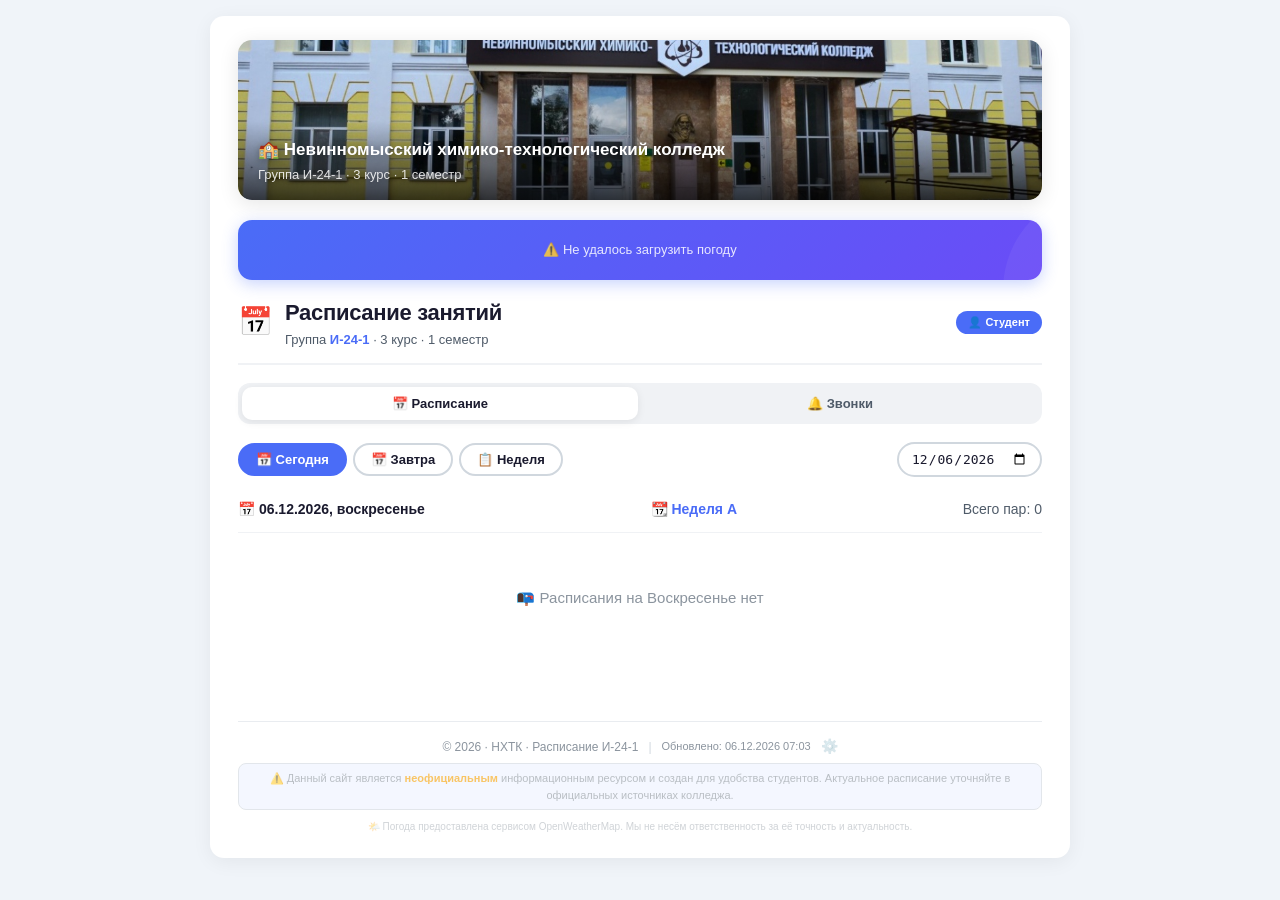
==== commit 51d84516: "обновление" ====
--- a/index.html
+++ b/index.html
@@ -6,10 +6,8 @@
     <title>📅 Расписание И-24-1</title>
     <meta name="description" content="Актуальное расписание занятий для группы И-24-1">
     
-    <!-- ===== ПРИНУДИТЕЛЬНЫЙ HTTPS ===== -->
     <meta http-equiv="Content-Security-Policy" content="upgrade-insecure-requests">
     
-    <!-- ===== PWA (PROGRESSIVE WEB APP) ===== -->
     <link rel="manifest" href="manifest.json">
     <meta name="mobile-web-app-capable" content="yes">
     <meta name="apple-mobile-web-app-capable" content="yes">
@@ -20,11 +18,9 @@
     <meta name="msapplication-TileColor" content="#4a6cf7">
     <meta name="msapplication-TileImage" content="data:image/svg+xml,<svg xmlns='http://www.w3.org/2000/svg' viewBox='0 0 100 100'><text y='.9em' font-size='90'>📅</text></svg>">
     
-    <!-- ===== ИКОНКИ ===== -->
     <link rel="apple-touch-icon" sizes="180x180" href="data:image/svg+xml,<svg xmlns='http://www.w3.org/2000/svg' viewBox='0 0 100 100'><text y='.9em' font-size='90'>📅</text></svg>">
     <link rel="icon" type="image/svg+xml" href="data:image/svg+xml,<svg xmlns='http://www.w3.org/2000/svg' viewBox='0 0 100 100'><text y='.9em' font-size='90'>📅</text></svg>">
     
-    <!-- ===== ПРЕДЗАГРУЗКА ===== -->
     <link rel="preload" href="style.css" as="style">
     <link rel="preload" href="script.js" as="script">
     
@@ -32,9 +28,7 @@
 </head>
 <body>
     <div class="container">
-        <!-- ============================================
-             БАННЕР С ФОТОГРАФИЕЙ КОЛЛЕДЖА
-             ============================================ -->
+        <!-- БАННЕР С ФОТОГРАФИЕЙ КОЛЛЕДЖА -->
         <div class="college-banner">
             <img src="НХТК.jpg" alt="НХТК - Невинномысский химико-технологический колледж" class="college-photo" loading="lazy">
             <div class="banner-overlay">
@@ -45,9 +39,7 @@
             </div>
         </div>
 
-        <!-- ============================================
-             ПОГОДА
-             ============================================ -->
+        <!-- ПОГОДА -->
         <div class="weather-widget" id="weatherWidget">
             <div class="weather-loading">
                 <span class="loader-dot"></span>
@@ -56,9 +48,7 @@
             </div>
         </div>
 
-        <!-- ============================================
-             PWA БАННЕР УСТАНОВКИ
-             ============================================ -->
+        <!-- PWA БАННЕР УСТАНОВКИ -->
         <div id="installBanner" class="install-banner" style="display:none;">
             <div class="install-banner-content">
                 <span class="install-icon">📅</span>
@@ -71,9 +61,7 @@
             </div>
         </div>
 
-        <!-- ============================================
-             ШАПКА
-             ============================================ -->
+        <!-- ШАПКА -->
         <header class="header">
             <div class="header-content">
                 <div class="header-left">
@@ -89,9 +77,7 @@
             </div>
         </header>
 
-        <!-- ============================================
-             ВКЛАДКИ
-             ============================================ -->
+        <!-- ВКЛАДКИ -->
         <nav class="tabs" role="tablist">
             <button class="tab active" data-tab="schedule" onclick="switchTab('schedule')">
                 📅 Расписание
@@ -101,22 +87,22 @@
             </button>
         </nav>
 
-        <!-- ============================================
-             ВКЛАДКА 1: РАСПИСАНИЕ
-             ============================================ -->
+        <!-- ВКЛАДКА 1: РАСПИСАНИЕ -->
         <div id="tab-schedule" class="tab-content active">
             <nav class="controls" role="navigation">
                 <button class="btn btn-primary" onclick="loadToday()">📅 Сегодня</button>
                 <button class="btn btn-outline" onclick="loadTomorrow()">📅 Завтра</button>
-                <button class="btn btn-outline" onclick="loadWeek(0)">📋 Неделя</button>
+                <button class="btn btn-outline" onclick="loadWeek()">📋 Неделя</button>
                 <div class="date-picker-wrapper">
                     <label for="datePicker" class="visually-hidden">Выберите дату</label>
                     <input type="date" id="datePicker" onchange="loadDate(this.value)">
                 </div>
             </nav>
 
+            <!-- ИНФОРМАЦИОННАЯ ПОЛОСА С ДАТОЙ И НЕДЕЛЕЙ -->
             <div class="info-bar" id="infoBar">
-                <span id="currentView">📅 Сегодня</span>
+                <span id="currentDate">📅 09.08.2026, воскресенье</span>
+                <span id="currentWeek">📆 Неделя А</span>
                 <span id="pairsCount">Всего пар: 0</span>
             </div>
 
@@ -128,9 +114,7 @@
             </div>
         </div>
 
-        <!-- ============================================
-             ВКЛАДКА 2: РАСПИСАНИЕ ЗВОНКОВ
-             ============================================ -->
+        <!-- ВКЛАДКА 2: РАСПИСАНИЕ ЗВОНКОВ -->
         <div id="tab-calls" class="tab-content">
             <h2 class="tab-title">🔔 Расписание звонков</h2>
             <div id="callsContainer">
@@ -138,9 +122,7 @@
             </div>
         </div>
 
-        <!-- ============================================
-             ПОДВАЛ
-             ============================================ -->
+        <!-- ПОДВАЛ -->
         <footer class="footer">
             <div class="footer-main">
                 <span>© 2026 · НХТК · Расписание И-24-1</span>
@@ -149,14 +131,12 @@
                 <a href="login.html" class="admin-link" aria-label="Админ-панель (скрытая)">⚙️</a>
             </div>
             
-            <!-- ===== ДИСКЛЕЙМЕР О НЕОФИЦИАЛЬНОСТИ ===== -->
             <div class="disclaimer">
                 ⚠️ Данный сайт является <strong>неофициальным</strong> информационным ресурсом 
                 и создан для удобства студентов. Актуальное расписание уточняйте 
                 в официальных источниках колледжа.
             </div>
             
-            <!-- ===== ДИСКЛЕЙМЕР О ПОГОДЕ ===== -->
             <div class="weather-disclaimer">
                 🌤️ Погода предоставлена сервисом OpenWeatherMap. 
                 Мы не несём ответственность за её точность и актуальность.
@@ -164,73 +144,29 @@
         </footer>
     </div>
 
-    <!-- ===== КНОПКА "НАВЕРХ" ===== -->
     <button id="backToTop" class="back-to-top" onclick="scrollToTop()" aria-label="Наверх">↑</button>
 
     <script src="script.js"></script>
     
-    <!-- ===== ЗАЩИТА ОТ ПРОСМОТРА КОДА ===== -->
     <script>
         (function() {
-            // ===== 1. БЛОКИРОВКА F12, CTRL+U, CTRL+SHIFT+I =====
             document.addEventListener('keydown', function(e) {
-                if (e.key === 'F12') {
-                    e.preventDefault();
-                    return false;
-                }
-                if (e.ctrlKey && (e.key === 'u' || e.key === 'U' || e.key === 's' || e.key === 'S')) {
-                    e.preventDefault();
-                    return false;
-                }
-                if (e.ctrlKey && e.shiftKey && (e.key === 'i' || e.key === 'I' || e.key === 'j' || e.key === 'J')) {
-                    e.preventDefault();
-                    return false;
-                }
-                if (e.ctrlKey && e.shiftKey && (e.key === 'c' || e.key === 'C')) {
-                    e.preventDefault();
-                    return false;
-                }
-                if (e.key === 'PrintScreen') {
-                    e.preventDefault();
-                    return false;
-                }
+                if (e.key === 'F12') { e.preventDefault(); return false; }
+                if (e.ctrlKey && (e.key === 'u' || e.key === 'U' || e.key === 's' || e.key === 'S')) { e.preventDefault(); return false; }
+                if (e.ctrlKey && e.shiftKey && (e.key === 'i' || e.key === 'I' || e.key === 'j' || e.key === 'J')) { e.preventDefault(); return false; }
+                if (e.ctrlKey && e.shiftKey && (e.key === 'c' || e.key === 'C')) { e.preventDefault(); return false; }
+                if (e.key === 'PrintScreen') { e.preventDefault(); return false; }
             });
-
-            // ===== 2. БЛОКИРОВКА ПРАВОЙ КНОПКИ =====
-            document.addEventListener('contextmenu', function(e) {
-                e.preventDefault();
-                return false;
-            });
-
-            // ===== 3. БЛОКИРОВКА ВЫДЕЛЕНИЯ =====
-            document.addEventListener('selectstart', function(e) {
-                e.preventDefault();
-                return false;
-            });
-
-            // ===== 4. БЛОКИРОВКА ПЕРЕТАСКИВАНИЯ =====
-            document.addEventListener('dragstart', function(e) {
-                e.preventDefault();
-                return false;
-            });
-
-            // ===== 5. БЛОКИРОВКА КОПИРОВАНИЯ =====
-            document.addEventListener('copy', function(e) {
-                e.preventDefault();
-                return false;
-            });
-
-            // ===== 6. ЗАЩИТА ОТ VIEW-SOURCE =====
+            document.addEventListener('contextmenu', function(e) { e.preventDefault(); return false; });
+            document.addEventListener('selectstart', function(e) { e.preventDefault(); return false; });
+            document.addEventListener('dragstart', function(e) { e.preventDefault(); return false; });
+            document.addEventListener('copy', function(e) { e.preventDefault(); return false; });
             if (window.location.protocol === 'view-source:') {
                 window.location.href = window.location.href.replace('view-source:', '');
             }
-
-            // ===== 7. ЗАЩИТА ОТ IFRAME =====
             if (window.top !== window.self) {
                 window.top.location = window.self.location;
             }
-
-            // ===== 8. ПРЕДУПРЕЖДЕНИЕ В КОНСОЛИ =====
             console.log('%c🔒 Защита включена', 'color: #4a6cf7; font-size: 16px; font-weight: bold;');
             console.log('%c🚫 Просмотр кода запрещён', 'color: #cf222e; font-size: 14px;');
             console.log('%c⚠️ Данный сайт является неофициальным', 'color: #f59f00; font-size: 13px;');
--- a/style.css
+++ b/style.css
@@ -50,7 +50,7 @@
 }
 
 /* ============================================
-   БАННЕР С ФОТОГРАФИЕЙ КОЛЛЕДЖА
+   БАННЕР
    ============================================ */
 .college-banner {
     position: relative;
@@ -254,7 +254,7 @@
 }
 
 /* ============================================
-   PWA — БАННЕР УСТАНОВКИ
+   PWA
    ============================================ */
 .install-banner {
     position: fixed;
@@ -520,23 +520,38 @@
 }
 
 /* ============================================
-   ИНФОРМАЦИОННАЯ ПОЛОСА
+   ИНФОРМАЦИОННАЯ ПОЛОСА (дата + неделя)
    ============================================ */
 .info-bar {
     display: flex;
     justify-content: space-between;
     flex-wrap: wrap;
-    gap: 6px;
-    padding: 6px 0 12px 0;
-    font-size: 13px;
+    gap: 8px 16px;
+    padding: 8px 0 12px 0;
+    font-size: 14px;
     color: var(--text-secondary);
     border-bottom: 1px solid #f0f2f5;
     margin-bottom: 14px;
 }
 
-.info-bar span:first-child {
+.info-bar span {
+    display: flex;
+    align-items: center;
+    gap: 4px;
+}
+
+.info-bar #currentDate {
     font-weight: 600;
     color: var(--text);
+}
+
+.info-bar #currentWeek {
+    font-weight: 600;
+    color: var(--primary);
+}
+
+.info-bar #pairsCount {
+    color: var(--text-secondary);
 }
 
 /* ============================================
@@ -807,69 +822,6 @@
     display: block;
     margin-top: 4px;
     font-size: 13px;
-}
-
-/* ============================================
-   НАВИГАЦИЯ ПО НЕДЕЛЯМ
-   ============================================ */
-.week-navigation {
-    display: flex;
-    align-items: center;
-    justify-content: center;
-    gap: 10px;
-    flex-wrap: wrap;
-    padding: 10px 16px;
-    background: var(--primary-light);
-    border-radius: 10px;
-    margin-bottom: 16px;
-    border: 1px solid var(--border);
-}
-
-.week-navigation .week-label {
-    font-weight: 600;
-    font-size: 14px;
-    color: var(--text);
-    padding: 0 6px;
-    min-width: 160px;
-    text-align: center;
-}
-
-.week-navigation .btn-sm {
-    padding: 5px 14px;
-    font-size: 12px;
-    border-radius: 30px;
-    border: 2px solid var(--border);
-    background: var(--white);
-    color: var(--text);
-    cursor: pointer;
-    transition: var(--transition);
-    font-weight: 600;
-}
-
-.week-navigation .btn-sm:hover {
-    transform: translateY(-1px);
-    box-shadow: 0 4px 12px rgba(74, 108, 247, 0.15);
-}
-
-.week-navigation .btn-primary.btn-sm {
-    background: var(--primary);
-    color: white;
-    border-color: var(--primary);
-}
-
-.week-navigation .btn-primary.btn-sm:hover {
-    background: var(--primary-dark);
-    border-color: var(--primary-dark);
-}
-
-.week-navigation .btn-outline.btn-sm {
-    background: transparent;
-    border-color: var(--border);
-}
-
-.week-navigation .btn-outline.btn-sm:hover {
-    border-color: var(--primary);
-    color: var(--primary);
 }
 
 /* ============================================
@@ -1105,7 +1057,7 @@
 }
 
 /* ============================================
-   ПОДВАЛ С ДИСКЛЕЙМЕРАМИ
+   ПОДВАЛ
    ============================================ */
 .footer {
     margin-top: 24px;
@@ -1148,7 +1100,6 @@
     font-size: 11px;
 }
 
-/* ===== ДИСКЛЕЙМЕР О НЕОФИЦИАЛЬНОСТИ ===== */
 .disclaimer {
     width: 100%;
     text-align: center;
@@ -1172,7 +1123,6 @@
     opacity: 0.9;
 }
 
-/* ===== ДИСКЛЕЙМЕР О ПОГОДЕ ===== */
 .weather-disclaimer {
     width: 100%;
     text-align: center;
@@ -1205,10 +1155,7 @@
     .pair-meta { font-size: 11px; gap: 3px 6px; width: 100%; }
     .day-schedule { padding: 12px 16px; }
     .day-title { font-size: 15px; }
-    .info-bar { font-size: 12px; }
-    .week-navigation { flex-direction: column; gap: 6px; padding: 10px; }
-    .week-navigation .week-label { font-size: 13px; min-width: auto; order: -1; }
-    .week-navigation .btn-sm { padding: 5px 14px; font-size: 12px; width: 100%; text-align: center; }
+    .info-bar { flex-direction: column; align-items: flex-start; gap: 4px; font-size: 13px; padding: 6px 0 10px 0; }
     .back-to-top { bottom: 16px; right: 16px; width: 40px; height: 40px; font-size: 18px; }
     .calls-grid { grid-template-columns: 1fr; gap: 8px; }
     .call-card { padding: 10px 12px; flex-wrap: wrap; gap: 6px; }
@@ -1261,7 +1208,7 @@
     .pair-meta { font-size: 10px; }
     .pair-group-header .pair-number { font-size: 13px; }
     .pair-group-header .pair-time { font-size: 11px; }
-    .info-bar { flex-direction: column; gap: 2px; font-size: 11px; padding: 4px 0 8px 0; }
+    .info-bar { font-size: 12px; }
     .no-schedule { padding: 24px 12px; font-size: 13px; }
     .footer { font-size: 11px; gap: 4px; flex-direction: column; }
     .footer-separator { display: none; }
@@ -1368,10 +1315,6 @@
     .change-badge { background: var(--warning); color: #1a1a2e; }
     .today-badge { background: var(--today-border); color: white; }
     .day-title .change-badge { background: var(--warning); color: #1a1a2e; }
-    .week-navigation { background: #1c2333; border-color: #30363d; }
-    .week-navigation .week-label { color: #f0f6fc; }
-    .week-navigation .btn-sm { background: #0d1117; color: #f0f6fc; border-color: #30363d; }
-    .week-navigation .btn-sm:hover { border-color: var(--primary); color: var(--primary); }
     .back-to-top { box-shadow: 0 4px 16px rgba(74, 108, 247, 0.25); }
     .loader-spinner { border-color: #30363d; border-top-color: #58a6ff; }
     .calls-header-banner { background: linear-gradient(135deg, #1f6feb 0%, #3a56d4 100%); }
--- a/style.css
+++ b/style.css
@@ -50,7 +50,7 @@
 }
 
 /* ============================================
-   БАННЕР С ФОТОГРАФИЕЙ КОЛЛЕДЖА
+   БАННЕР
    ============================================ */
 .college-banner {
     position: relative;
@@ -254,7 +254,7 @@
 }
 
 /* ============================================
-   PWA — БАННЕР УСТАНОВКИ
+   PWA
    ============================================ */
 .install-banner {
     position: fixed;
@@ -520,23 +520,38 @@
 }
 
 /* ============================================
-   ИНФОРМАЦИОННАЯ ПОЛОСА
+   ИНФОРМАЦИОННАЯ ПОЛОСА (дата + неделя)
    ============================================ */
 .info-bar {
     display: flex;
     justify-content: space-between;
     flex-wrap: wrap;
-    gap: 6px;
-    padding: 6px 0 12px 0;
-    font-size: 13px;
+    gap: 8px 16px;
+    padding: 8px 0 12px 0;
+    font-size: 14px;
     color: var(--text-secondary);
     border-bottom: 1px solid #f0f2f5;
     margin-bottom: 14px;
 }
 
-.info-bar span:first-child {
+.info-bar span {
+    display: flex;
+    align-items: center;
+    gap: 4px;
+}
+
+.info-bar #currentDate {
     font-weight: 600;
     color: var(--text);
+}
+
+.info-bar #currentWeek {
+    font-weight: 600;
+    color: var(--primary);
+}
+
+.info-bar #pairsCount {
+    color: var(--text-secondary);
 }
 
 /* ============================================
@@ -807,69 +822,6 @@
     display: block;
     margin-top: 4px;
     font-size: 13px;
-}
-
-/* ============================================
-   НАВИГАЦИЯ ПО НЕДЕЛЯМ
-   ============================================ */
-.week-navigation {
-    display: flex;
-    align-items: center;
-    justify-content: center;
-    gap: 10px;
-    flex-wrap: wrap;
-    padding: 10px 16px;
-    background: var(--primary-light);
-    border-radius: 10px;
-    margin-bottom: 16px;
-    border: 1px solid var(--border);
-}
-
-.week-navigation .week-label {
-    font-weight: 600;
-    font-size: 14px;
-    color: var(--text);
-    padding: 0 6px;
-    min-width: 160px;
-    text-align: center;
-}
-
-.week-navigation .btn-sm {
-    padding: 5px 14px;
-    font-size: 12px;
-    border-radius: 30px;
-    border: 2px solid var(--border);
-    background: var(--white);
-    color: var(--text);
-    cursor: pointer;
-    transition: var(--transition);
-    font-weight: 600;
-}
-
-.week-navigation .btn-sm:hover {
-    transform: translateY(-1px);
-    box-shadow: 0 4px 12px rgba(74, 108, 247, 0.15);
-}
-
-.week-navigation .btn-primary.btn-sm {
-    background: var(--primary);
-    color: white;
-    border-color: var(--primary);
-}
-
-.week-navigation .btn-primary.btn-sm:hover {
-    background: var(--primary-dark);
-    border-color: var(--primary-dark);
-}
-
-.week-navigation .btn-outline.btn-sm {
-    background: transparent;
-    border-color: var(--border);
-}
-
-.week-navigation .btn-outline.btn-sm:hover {
-    border-color: var(--primary);
-    color: var(--primary);
 }
 
 /* ============================================
@@ -1105,7 +1057,7 @@
 }
 
 /* ============================================
-   ПОДВАЛ С ДИСКЛЕЙМЕРАМИ
+   ПОДВАЛ
    ============================================ */
 .footer {
     margin-top: 24px;
@@ -1148,7 +1100,6 @@
     font-size: 11px;
 }
 
-/* ===== ДИСКЛЕЙМЕР О НЕОФИЦИАЛЬНОСТИ ===== */
 .disclaimer {
     width: 100%;
     text-align: center;
@@ -1172,7 +1123,6 @@
     opacity: 0.9;
 }
 
-/* ===== ДИСКЛЕЙМЕР О ПОГОДЕ ===== */
 .weather-disclaimer {
     width: 100%;
     text-align: center;
@@ -1205,10 +1155,7 @@
     .pair-meta { font-size: 11px; gap: 3px 6px; width: 100%; }
     .day-schedule { padding: 12px 16px; }
     .day-title { font-size: 15px; }
-    .info-bar { font-size: 12px; }
-    .week-navigation { flex-direction: column; gap: 6px; padding: 10px; }
-    .week-navigation .week-label { font-size: 13px; min-width: auto; order: -1; }
-    .week-navigation .btn-sm { padding: 5px 14px; font-size: 12px; width: 100%; text-align: center; }
+    .info-bar { flex-direction: column; align-items: flex-start; gap: 4px; font-size: 13px; padding: 6px 0 10px 0; }
     .back-to-top { bottom: 16px; right: 16px; width: 40px; height: 40px; font-size: 18px; }
     .calls-grid { grid-template-columns: 1fr; gap: 8px; }
     .call-card { padding: 10px 12px; flex-wrap: wrap; gap: 6px; }
@@ -1261,7 +1208,7 @@
     .pair-meta { font-size: 10px; }
     .pair-group-header .pair-number { font-size: 13px; }
     .pair-group-header .pair-time { font-size: 11px; }
-    .info-bar { flex-direction: column; gap: 2px; font-size: 11px; padding: 4px 0 8px 0; }
+    .info-bar { font-size: 12px; }
     .no-schedule { padding: 24px 12px; font-size: 13px; }
     .footer { font-size: 11px; gap: 4px; flex-direction: column; }
     .footer-separator { display: none; }
@@ -1368,10 +1315,6 @@
     .change-badge { background: var(--warning); color: #1a1a2e; }
     .today-badge { background: var(--today-border); color: white; }
     .day-title .change-badge { background: var(--warning); color: #1a1a2e; }
-    .week-navigation { background: #1c2333; border-color: #30363d; }
-    .week-navigation .week-label { color: #f0f6fc; }
-    .week-navigation .btn-sm { background: #0d1117; color: #f0f6fc; border-color: #30363d; }
-    .week-navigation .btn-sm:hover { border-color: var(--primary); color: var(--primary); }
     .back-to-top { box-shadow: 0 4px 16px rgba(74, 108, 247, 0.25); }
     .loader-spinner { border-color: #30363d; border-top-color: #58a6ff; }
     .calls-header-banner { background: linear-gradient(135deg, #1f6feb 0%, #3a56d4 100%); }
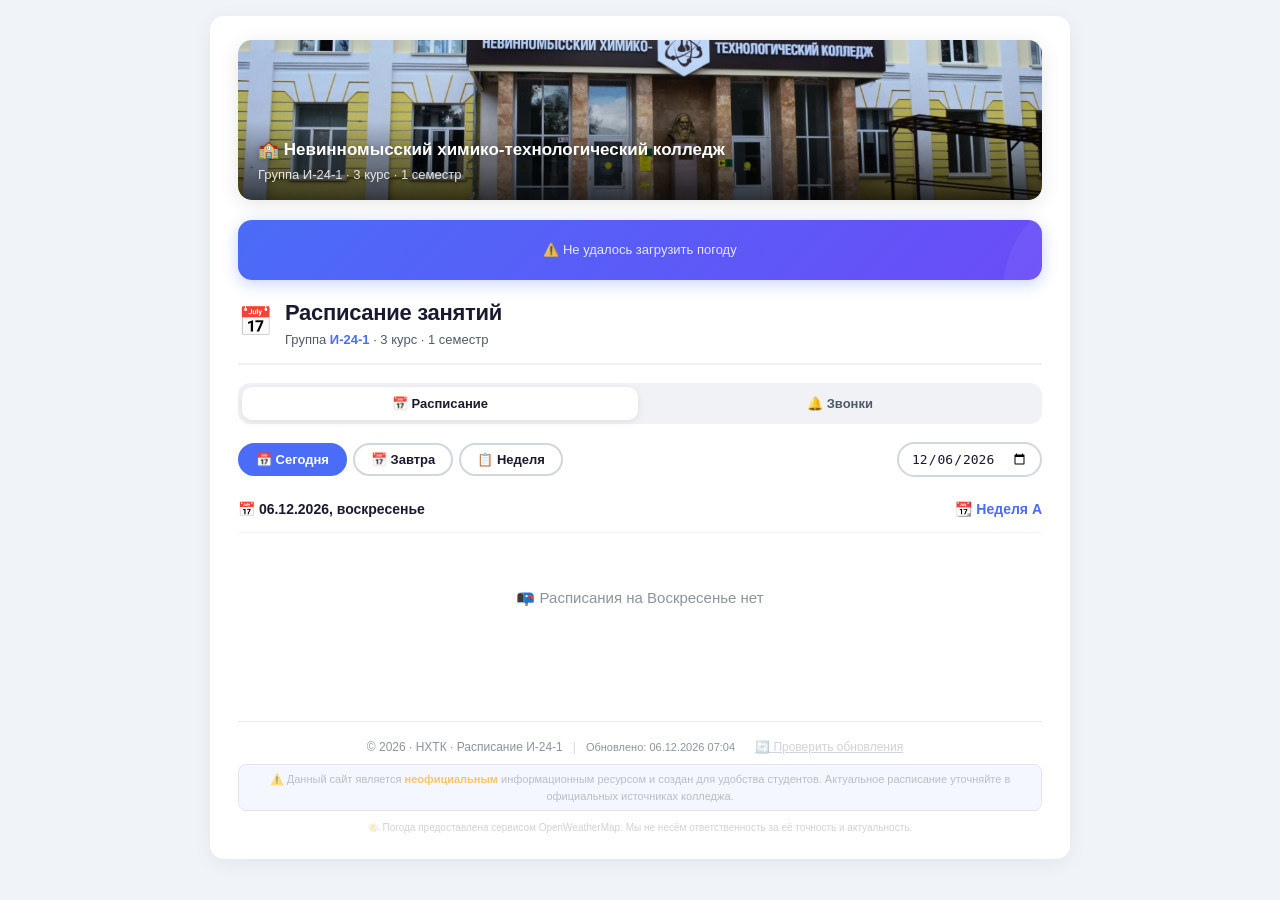
==== commit 0ccc6398: "обновление" ====
--- a/index.html
+++ b/index.html
@@ -71,9 +71,6 @@
                         <p class="subtitle">Группа <strong>И-24-1</strong> · 3 курс · 1 семестр</p>
                     </div>
                 </div>
-                <div class="header-right">
-                    <span class="role-badge" id="roleBadge">👤 Студент</span>
-                </div>
             </div>
         </header>
 
@@ -99,12 +96,11 @@
                 </div>
             </nav>
 
-            <!-- ИНФОРМАЦИОННАЯ ПОЛОСА С ДАТОЙ И НЕДЕЛЕЙ -->
-            <div class="info-bar" id="infoBar">
-                <span id="currentDate">📅 09.08.2026, воскресенье</span>
-                <span id="currentWeek">📆 Неделя А</span>
-                <span id="pairsCount">Всего пар: 0</span>
-            </div>
+<!-- ИНФОРМАЦИОННАЯ ПОЛОСА С ДАТОЙ И НЕДЕЛЕЙ -->
+<div class="info-bar" id="infoBar">
+    <span id="currentDate">📅 09.08.2026, воскресенье</span>
+    <span id="currentWeek">📆 Неделя А</span>
+</div>
 
             <div id="scheduleContainer" role="main" aria-live="polite">
                 <div class="loader" id="loader">
@@ -128,7 +124,6 @@
                 <span>© 2026 · НХТК · Расписание И-24-1</span>
                 <span class="footer-separator">|</span>
                 <span class="update-time" id="updateTime">Обновлено: —</span>
-                <a href="login.html" class="admin-link" aria-label="Админ-панель (скрытая)">⚙️</a>
             </div>
             
             <div class="disclaimer">
@@ -148,6 +143,7 @@
 
     <script src="script.js"></script>
     
+    <!-- ===== ЗАЩИТА ОТ ПРОСМОТРА КОДА ===== -->
     <script>
         (function() {
             document.addEventListener('keydown', function(e) {
--- a/style.css
+++ b/style.css
@@ -331,6 +331,131 @@
 }
 
 /* ============================================
+   PWA — УВЕДОМЛЕНИЕ ОБ ОБНОВЛЕНИИ
+   ============================================ */
+.update-notification {
+    position: fixed;
+    top: 0;
+    left: 0;
+    right: 0;
+    background: var(--primary);
+    color: white;
+    padding: 12px 16px;
+    z-index: 99999;
+    box-shadow: 0 4px 20px rgba(0, 0, 0, 0.2);
+    animation: slideDown 0.3s ease;
+    transition: opacity 0.5s ease;
+}
+
+.update-content {
+    display: flex;
+    align-items: center;
+    justify-content: center;
+    gap: 12px;
+    max-width: 600px;
+    margin: 0 auto;
+    flex-wrap: wrap;
+}
+
+.update-content span {
+    font-size: 14px;
+    font-weight: 500;
+}
+
+.update-btn {
+    padding: 6px 20px;
+    background: white;
+    color: var(--primary);
+    border: none;
+    border-radius: 30px;
+    font-weight: 600;
+    font-size: 13px;
+    cursor: pointer;
+    transition: var(--transition);
+}
+
+.update-btn:hover {
+    transform: scale(0.97);
+    opacity: 0.9;
+}
+
+.update-close {
+    background: none;
+    border: none;
+    color: white;
+    font-size: 18px;
+    cursor: pointer;
+    opacity: 0.7;
+    padding: 0 4px;
+}
+
+.update-close:hover {
+    opacity: 1;
+}
+
+.update-status {
+    position: fixed;
+    top: 60px;
+    left: 50%;
+    transform: translateX(-50%);
+    background: var(--text);
+    color: white;
+    padding: 10px 24px;
+    border-radius: 30px;
+    font-size: 14px;
+    z-index: 99998;
+    animation: fadeIn 0.3s ease;
+    box-shadow: 0 4px 20px rgba(0, 0, 0, 0.2);
+}
+
+/* ===== КНОПКА РУЧНОГО ОБНОВЛЕНИЯ ===== */
+.update-manual-btn {
+    background: none;
+    border: none;
+    color: var(--text-muted);
+    font-size: 12px;
+    cursor: pointer;
+    padding: 4px 10px;
+    transition: var(--transition);
+    opacity: 0.4;
+    text-decoration: underline;
+}
+
+.update-manual-btn:hover {
+    opacity: 1;
+    color: var(--primary);
+}
+
+/* ===== АДАПТИВ ===== */
+@media (max-width: 480px) {
+    .update-content {
+        flex-direction: column;
+        gap: 6px;
+        text-align: center;
+    }
+    
+    .update-content span {
+        font-size: 13px;
+    }
+    
+    .update-btn {
+        padding: 5px 16px;
+        font-size: 12px;
+    }
+}
+
+@keyframes slideDown {
+    from {
+        transform: translateY(-100%);
+        opacity: 0;
+    }
+    to {
+        transform: translateY(0);
+        opacity: 1;
+    }
+}
+
+/* ============================================
    ШАПКА
    ============================================ */
 .header {
@@ -548,10 +673,6 @@
 .info-bar #currentWeek {
     font-weight: 600;
     color: var(--primary);
-}
-
-.info-bar #pairsCount {
-    color: var(--text-secondary);
 }
 
 /* ============================================
--- a/style.css
+++ b/style.css
@@ -331,6 +331,131 @@
 }
 
 /* ============================================
+   PWA — УВЕДОМЛЕНИЕ ОБ ОБНОВЛЕНИИ
+   ============================================ */
+.update-notification {
+    position: fixed;
+    top: 0;
+    left: 0;
+    right: 0;
+    background: var(--primary);
+    color: white;
+    padding: 12px 16px;
+    z-index: 99999;
+    box-shadow: 0 4px 20px rgba(0, 0, 0, 0.2);
+    animation: slideDown 0.3s ease;
+    transition: opacity 0.5s ease;
+}
+
+.update-content {
+    display: flex;
+    align-items: center;
+    justify-content: center;
+    gap: 12px;
+    max-width: 600px;
+    margin: 0 auto;
+    flex-wrap: wrap;
+}
+
+.update-content span {
+    font-size: 14px;
+    font-weight: 500;
+}
+
+.update-btn {
+    padding: 6px 20px;
+    background: white;
+    color: var(--primary);
+    border: none;
+    border-radius: 30px;
+    font-weight: 600;
+    font-size: 13px;
+    cursor: pointer;
+    transition: var(--transition);
+}
+
+.update-btn:hover {
+    transform: scale(0.97);
+    opacity: 0.9;
+}
+
+.update-close {
+    background: none;
+    border: none;
+    color: white;
+    font-size: 18px;
+    cursor: pointer;
+    opacity: 0.7;
+    padding: 0 4px;
+}
+
+.update-close:hover {
+    opacity: 1;
+}
+
+.update-status {
+    position: fixed;
+    top: 60px;
+    left: 50%;
+    transform: translateX(-50%);
+    background: var(--text);
+    color: white;
+    padding: 10px 24px;
+    border-radius: 30px;
+    font-size: 14px;
+    z-index: 99998;
+    animation: fadeIn 0.3s ease;
+    box-shadow: 0 4px 20px rgba(0, 0, 0, 0.2);
+}
+
+/* ===== КНОПКА РУЧНОГО ОБНОВЛЕНИЯ ===== */
+.update-manual-btn {
+    background: none;
+    border: none;
+    color: var(--text-muted);
+    font-size: 12px;
+    cursor: pointer;
+    padding: 4px 10px;
+    transition: var(--transition);
+    opacity: 0.4;
+    text-decoration: underline;
+}
+
+.update-manual-btn:hover {
+    opacity: 1;
+    color: var(--primary);
+}
+
+/* ===== АДАПТИВ ===== */
+@media (max-width: 480px) {
+    .update-content {
+        flex-direction: column;
+        gap: 6px;
+        text-align: center;
+    }
+    
+    .update-content span {
+        font-size: 13px;
+    }
+    
+    .update-btn {
+        padding: 5px 16px;
+        font-size: 12px;
+    }
+}
+
+@keyframes slideDown {
+    from {
+        transform: translateY(-100%);
+        opacity: 0;
+    }
+    to {
+        transform: translateY(0);
+        opacity: 1;
+    }
+}
+
+/* ============================================
    ШАПКА
    ============================================ */
 .header {
@@ -548,10 +673,6 @@
 .info-bar #currentWeek {
     font-weight: 600;
     color: var(--primary);
-}
-
-.info-bar #pairsCount {
-    color: var(--text-secondary);
 }
 
 /* ============================================
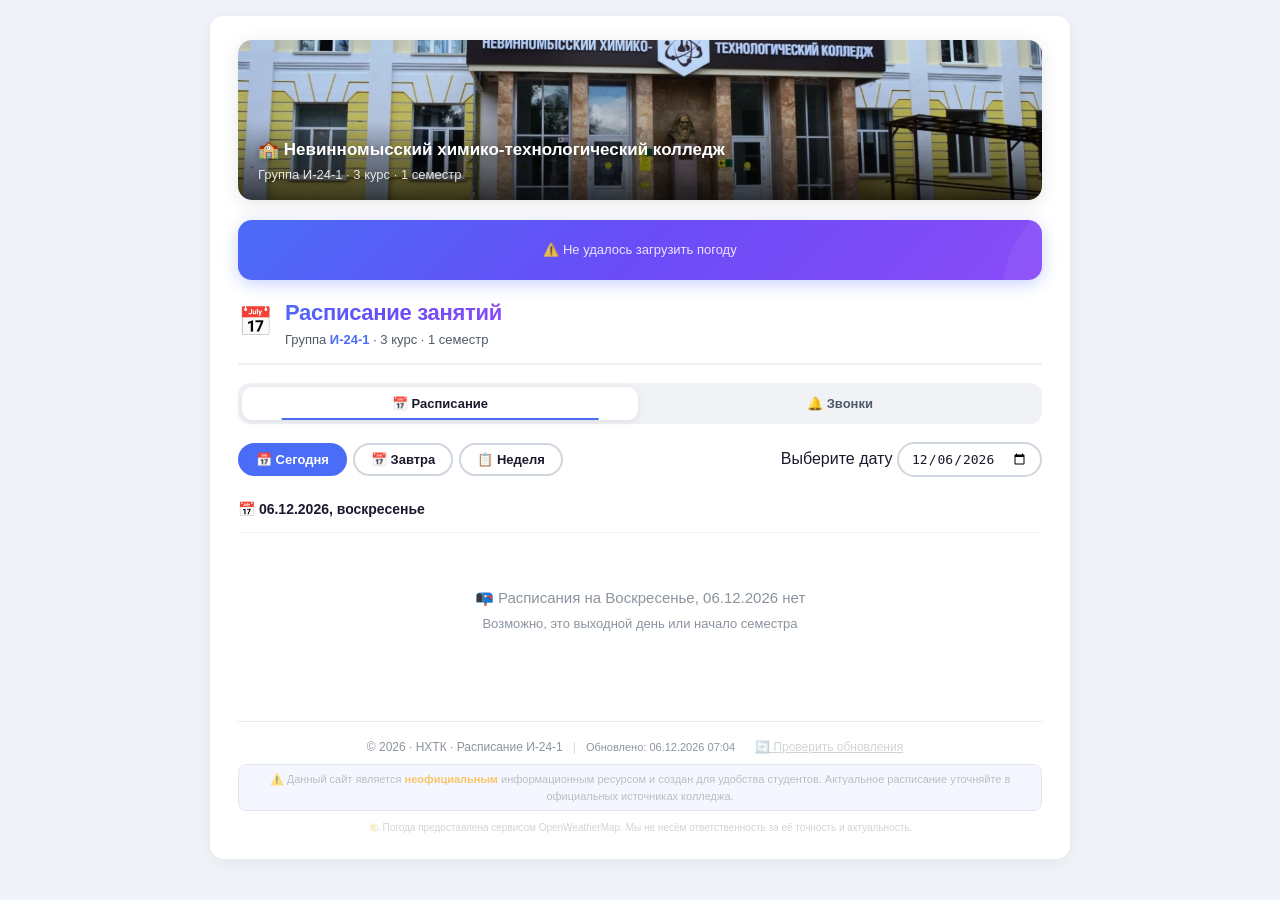
==== commit f4fa776a: "обновление" ====
--- a/index.html
+++ b/index.html
@@ -15,22 +15,1805 @@
     <meta name="apple-mobile-web-app-title" content="Расписание И-24-1">
     <meta name="apple-touch-icon" content="data:image/svg+xml,<svg xmlns='http://www.w3.org/2000/svg' viewBox='0 0 100 100'><text y='.9em' font-size='90'>📅</text></svg>">
     <meta name="theme-color" content="#4a6cf7">
-    <meta name="msapplication-TileColor" content="#4a6cf7">
-    <meta name="msapplication-TileImage" content="data:image/svg+xml,<svg xmlns='http://www.w3.org/2000/svg' viewBox='0 0 100 100'><text y='.9em' font-size='90'>📅</text></svg>">
     
-    <link rel="apple-touch-icon" sizes="180x180" href="data:image/svg+xml,<svg xmlns='http://www.w3.org/2000/svg' viewBox='0 0 100 100'><text y='.9em' font-size='90'>📅</text></svg>">
-    <link rel="icon" type="image/svg+xml" href="data:image/svg+xml,<svg xmlns='http://www.w3.org/2000/svg' viewBox='0 0 100 100'><text y='.9em' font-size='90'>📅</text></svg>">
-    
-    <link rel="preload" href="style.css" as="style">
-    <link rel="preload" href="script.js" as="script">
-    
-    <link rel="stylesheet" href="style.css">
+    <style>
+        /* ============================================
+           БАЗОВЫЕ СТИЛИ
+           ============================================ */
+        * {
+            margin: 0;
+            padding: 0;
+            box-sizing: border-box;
+        }
+
+        :root {
+            --primary: #4a6cf7;
+            --primary-dark: #3a56d4;
+            --primary-light: #eef3ff;
+            --primary-gradient: linear-gradient(135deg, #4a6cf7 0%, #6a4cf7 50%, #8a4cf7 100%);
+            --bg: #f0f4f9;
+            --white: #ffffff;
+            --text: #1a1a2e;
+            --text-secondary: #4f5b69;
+            --text-muted: #8b949e;
+            --border: #d0d7de;
+            --shadow: 0 4px 20px rgba(0, 0, 0, 0.06);
+            --shadow-hover: 0 8px 30px rgba(74, 108, 247, 0.15);
+            --radius: 14px;
+            --transition: 0.4s cubic-bezier(0.4, 0, 0.2, 1);
+        }
+
+        html {
+            scroll-behavior: smooth;
+        }
+
+        body {
+            font-family: -apple-system, 'Segoe UI', Roboto, 'Helvetica Neue', Arial, sans-serif;
+            background: var(--bg);
+            padding: 16px;
+            min-height: 100vh;
+            color: var(--text);
+            line-height: 1.5;
+            opacity: 0;
+            animation: bodyFadeIn 0.8s ease forwards;
+        }
+
+        @keyframes bodyFadeIn {
+            from { opacity: 0; }
+            to { opacity: 1; }
+        }
+
+        .container {
+            max-width: 860px;
+            margin: 0 auto;
+            background: var(--white);
+            border-radius: var(--radius);
+            padding: 24px 28px;
+            box-shadow: var(--shadow);
+            transition: padding 0.3s ease;
+            animation: containerSlideUp 0.6s cubic-bezier(0.4, 0, 0.2, 1) forwards;
+            opacity: 0;
+            transform: translateY(30px);
+        }
+
+        @keyframes containerSlideUp {
+            from {
+                opacity: 0;
+                transform: translateY(30px);
+            }
+            to {
+                opacity: 1;
+                transform: translateY(0);
+            }
+        }
+
+        /* ============================================
+           СКРОЛЛ
+           ============================================ */
+        ::-webkit-scrollbar {
+            width: 8px;
+            height: 8px;
+        }
+        ::-webkit-scrollbar-track {
+            background: var(--bg);
+            border-radius: 10px;
+        }
+        ::-webkit-scrollbar-thumb {
+            background: var(--primary);
+            border-radius: 10px;
+            transition: background 0.3s ease;
+        }
+        ::-webkit-scrollbar-thumb:hover {
+            background: var(--primary-dark);
+        }
+        @media (max-width: 768px) {
+            ::-webkit-scrollbar {
+                width: 12px;
+                height: 12px;
+            }
+            ::-webkit-scrollbar-thumb {
+                border: 3px solid var(--bg);
+            }
+        }
+
+        /* ============================================
+           СКЕЛЕТОН
+           ============================================ */
+        .skeleton {
+            animation: skeletonPulse 1.5s ease-in-out infinite;
+            background: linear-gradient(90deg, #e9ecf0 25%, #f0f2f5 50%, #e9ecf0 75%);
+            background-size: 200% 100%;
+            border-radius: 8px;
+        }
+
+        @keyframes skeletonPulse {
+            0% { background-position: 200% 0; }
+            100% { background-position: -200% 0; }
+        }
+
+        .skeleton-day {
+            background: var(--primary-light);
+            border-radius: 12px;
+            padding: 16px 20px;
+            margin-bottom: 14px;
+            border-left: 4px solid var(--border);
+        }
+
+        .skeleton-title {
+            height: 20px;
+            width: 200px;
+            margin-bottom: 12px;
+            background: linear-gradient(90deg, #d0d7de 25%, #e9ecf0 50%, #d0d7de 75%);
+            background-size: 200% 100%;
+            animation: skeletonPulse 1.5s ease-in-out infinite;
+            border-radius: 4px;
+        }
+
+        .skeleton-pair {
+            display: flex;
+            flex-wrap: wrap;
+            align-items: center;
+            gap: 12px;
+            padding: 8px 0;
+            border-bottom: 1px solid #f0f2f5;
+        }
+
+        .skeleton-pair:last-child {
+            border-bottom: none;
+        }
+
+        .skeleton-number {
+            height: 16px;
+            width: 60px;
+            background: linear-gradient(90deg, #d0d7de 25%, #e9ecf0 50%, #d0d7de 75%);
+            background-size: 200% 100%;
+            animation: skeletonPulse 1.5s ease-in-out infinite;
+            border-radius: 4px;
+        }
+
+        .skeleton-subject {
+            height: 16px;
+            width: 180px;
+            background: linear-gradient(90deg, #d0d7de 25%, #e9ecf0 50%, #d0d7de 75%);
+            background-size: 200% 100%;
+            animation: skeletonPulse 1.5s ease-in-out infinite;
+            border-radius: 4px;
+            flex: 1;
+        }
+
+        .skeleton-meta {
+            height: 14px;
+            width: 100px;
+            background: linear-gradient(90deg, #d0d7de 25%, #e9ecf0 50%, #d0d7de 75%);
+            background-size: 200% 100%;
+            animation: skeletonPulse 1.5s ease-in-out infinite;
+            border-radius: 4px;
+        }
+
+        .skeleton-loader {
+            display: flex;
+            flex-direction: column;
+            gap: 14px;
+            padding: 20px 0;
+        }
+
+        .skeleton-loader.hidden {
+            display: none;
+        }
+
+        /* ============================================
+           БАННЕР
+           ============================================ */
+        .college-banner {
+            position: relative;
+            width: 100%;
+            border-radius: var(--radius);
+            overflow: hidden;
+            margin-bottom: 20px;
+            box-shadow: 0 4px 20px rgba(0, 0, 0, 0.1);
+            animation: bannerReveal 0.8s cubic-bezier(0.4, 0, 0.2, 1) forwards;
+            opacity: 0;
+            transform: scale(0.98);
+        }
+
+        @keyframes bannerReveal {
+            from {
+                opacity: 0;
+                transform: scale(0.98);
+            }
+            to {
+                opacity: 1;
+                transform: scale(1);
+            }
+        }
+
+        .college-photo {
+            width: 100%;
+            height: 160px;
+            object-fit: cover;
+            display: block;
+            transition: transform 0.6s cubic-bezier(0.4, 0, 0.2, 1);
+        }
+
+        .college-banner:hover .college-photo {
+            transform: scale(1.05);
+        }
+
+        .banner-overlay {
+            position: absolute;
+            bottom: 0;
+            left: 0;
+            right: 0;
+            padding: 16px 20px;
+            background: linear-gradient(to top, rgba(0, 0, 0, 0.7) 0%, rgba(0, 0, 0, 0) 100%);
+            border-radius: 0 0 var(--radius) var(--radius);
+            animation: overlayFadeIn 1s ease 0.3s forwards;
+            opacity: 0;
+        }
+
+        @keyframes overlayFadeIn {
+            from { opacity: 0; transform: translateY(10px); }
+            to { opacity: 1; transform: translateY(0); }
+        }
+
+        .banner-text h2 {
+            font-size: 17px;
+            font-weight: 700;
+            color: white;
+            margin: 0;
+            text-shadow: 0 2px 8px rgba(0, 0, 0, 0.3);
+        }
+
+        .banner-text p {
+            font-size: 13px;
+            color: rgba(255, 255, 255, 0.85);
+            margin: 2px 0 0 0;
+            text-shadow: 0 2px 4px rgba(0, 0, 0, 0.3);
+        }
+
+        /* ============================================
+           ПОГОДА
+           ============================================ */
+        .weather-widget {
+            background: var(--primary-gradient);
+            border-radius: var(--radius);
+            padding: 14px 20px;
+            margin-bottom: 16px;
+            color: white;
+            box-shadow: 0 4px 16px rgba(74, 108, 247, 0.3);
+            transition: all var(--transition);
+            position: relative;
+            overflow: hidden;
+            animation: weatherSlide 0.6s ease 0.2s forwards;
+            opacity: 0;
+            transform: translateY(20px);
+        }
+
+        @keyframes weatherSlide {
+            from {
+                opacity: 0;
+                transform: translateY(20px);
+            }
+            to {
+                opacity: 1;
+                transform: translateY(0);
+            }
+        }
+
+        .weather-widget::before {
+            content: '';
+            position: absolute;
+            top: -50%;
+            right: -20%;
+            width: 200px;
+            height: 200px;
+            background: rgba(255, 255, 255, 0.05);
+            border-radius: 50%;
+            pointer-events: none;
+            animation: weatherGlow 6s ease-in-out infinite alternate;
+        }
+
+        @keyframes weatherGlow {
+            0% { transform: translate(0, 0) scale(1); }
+            100% { transform: translate(-20px, 20px) scale(1.2); }
+        }
+
+        .weather-widget:hover {
+            transform: translateY(-2px);
+            box-shadow: 0 6px 24px rgba(74, 108, 247, 0.4);
+        }
+
+        .weather-content {
+            display: flex;
+            align-items: center;
+            justify-content: space-between;
+            gap: 12px;
+            position: relative;
+            z-index: 1;
+            flex-wrap: wrap;
+        }
+
+        .weather-main {
+            display: flex;
+            align-items: center;
+            gap: 14px;
+            animation: weatherPop 0.5s ease 0.4s forwards;
+            opacity: 0;
+        }
+
+        @keyframes weatherPop {
+            from { opacity: 0; transform: scale(0.9); }
+            to { opacity: 1; transform: scale(1); }
+        }
+
+        .weather-icon {
+            font-size: 36px;
+            line-height: 1;
+            filter: drop-shadow(0 2px 8px rgba(0, 0, 0, 0.15));
+            animation: iconFloat 3s ease-in-out infinite;
+        }
+
+        @keyframes iconFloat {
+            0%, 100% { transform: translateY(0); }
+            50% { transform: translateY(-4px); }
+        }
+
+        .weather-info {
+            display: flex;
+            flex-direction: column;
+        }
+
+        .weather-temp {
+            font-size: 26px;
+            font-weight: 700;
+            line-height: 1.1;
+        }
+
+        .weather-desc {
+            font-size: 13px;
+            opacity: 0.85;
+            text-transform: capitalize;
+        }
+
+        .weather-feels {
+            font-size: 12px;
+            opacity: 0.7;
+        }
+
+        .weather-city {
+            font-size: 12px;
+            opacity: 0.7;
+            margin-top: 2px;
+        }
+
+        .weather-divider {
+            width: 1px;
+            height: 36px;
+            background: rgba(255, 255, 255, 0.25);
+            animation: dividerGrow 0.6s ease 0.5s forwards;
+            transform: scaleY(0);
+        }
+
+        @keyframes dividerGrow {
+            from { transform: scaleY(0); }
+            to { transform: scaleY(1); }
+        }
+
+        .weather-tomorrow {
+            display: flex;
+            align-items: center;
+            gap: 8px;
+            background: rgba(255, 255, 255, 0.12);
+            padding: 6px 14px;
+            border-radius: 30px;
+            backdrop-filter: blur(4px);
+            animation: tomorrowSlide 0.5s ease 0.6s forwards;
+            opacity: 0;
+            transform: translateX(10px);
+        }
+
+        @keyframes tomorrowSlide {
+            from {
+                opacity: 0;
+                transform: translateX(10px);
+            }
+            to {
+                opacity: 1;
+                transform: translateX(0);
+            }
+        }
+
+        .weather-tomorrow-label {
+            font-size: 11px;
+            font-weight: 600;
+            text-transform: uppercase;
+            opacity: 0.7;
+            letter-spacing: 0.5px;
+        }
+
+        .weather-tomorrow-icon {
+            font-size: 22px;
+        }
+
+        .weather-tomorrow-temp {
+            font-size: 16px;
+            font-weight: 600;
+        }
+
+        .weather-tomorrow-desc {
+            font-size: 11px;
+            opacity: 0.8;
+        }
+
+        .weather-loading {
+            display: flex;
+            align-items: center;
+            justify-content: center;
+            gap: 6px;
+            padding: 8px 0;
+        }
+
+        .weather-loading .loader-dot {
+            width: 8px;
+            height: 8px;
+            background: rgba(255, 255, 255, 0.5);
+            border-radius: 50%;
+            animation: pulseDot 1.2s ease-in-out infinite;
+        }
+
+        .weather-loading .loader-dot:nth-child(2) {
+            animation-delay: 0.2s;
+        }
+        .weather-loading .loader-dot:nth-child(3) {
+            animation-delay: 0.4s;
+        }
+
+        @keyframes pulseDot {
+            0%, 100% { opacity: 0.3; transform: scale(0.8); }
+            50% { opacity: 1; transform: scale(1.2); }
+        }
+
+        .weather-error {
+            text-align: center;
+            padding: 6px 0;
+            font-size: 13px;
+            opacity: 0.85;
+        }
+
+        /* ============================================
+           PWA БАННЕР
+           ============================================ */
+        .install-banner {
+            position: fixed;
+            bottom: 0;
+            left: 0;
+            right: 0;
+            background: var(--white);
+            border-top: 2px solid var(--primary);
+            box-shadow: 0 -4px 20px rgba(0, 0, 0, 0.1);
+            padding: 12px 16px;
+            z-index: 9999;
+            animation: bannerSlideUp 0.5s cubic-bezier(0.4, 0, 0.2, 1) forwards;
+            transform: translateY(100%);
+        }
+
+        @keyframes bannerSlideUp {
+            from { transform: translateY(100%); }
+            to { transform: translateY(0); }
+        }
+
+        .install-banner-content {
+            display: flex;
+            align-items: center;
+            gap: 12px;
+            max-width: 600px;
+            margin: 0 auto;
+        }
+
+        .install-icon {
+            font-size: 32px;
+            flex-shrink: 0;
+        }
+
+        .install-text {
+            display: flex;
+            flex-direction: column;
+            flex: 1;
+        }
+
+        .install-text strong {
+            font-size: 14px;
+            color: var(--text);
+        }
+
+        .install-text span {
+            font-size: 12px;
+            color: var(--text-secondary);
+        }
+
+        .install-btn {
+            padding: 8px 20px;
+            background: var(--primary);
+            color: white;
+            border: none;
+            border-radius: 30px;
+            font-size: 13px;
+            font-weight: 600;
+            cursor: pointer;
+            transition: all var(--transition);
+            flex-shrink: 0;
+        }
+
+        .install-btn:hover {
+            background: var(--primary-dark);
+            transform: scale(0.97);
+            box-shadow: 0 4px 16px rgba(74, 108, 247, 0.3);
+        }
+
+        .install-close {
+            background: none;
+            border: none;
+            font-size: 18px;
+            color: var(--text-muted);
+            cursor: pointer;
+            padding: 4px 8px;
+            flex-shrink: 0;
+            transition: all var(--transition);
+        }
+
+        .install-close:hover {
+            color: var(--text);
+            transform: rotate(90deg);
+        }
+
+        /* ============================================
+           ШАПКА
+           ============================================ */
+        .header {
+            border-bottom: 2px solid #f0f2f5;
+            padding-bottom: 14px;
+            margin-bottom: 18px;
+            animation: headerSlide 0.5s ease 0.1s forwards;
+            opacity: 0;
+            transform: translateY(-10px);
+        }
+
+        @keyframes headerSlide {
+            from {
+                opacity: 0;
+                transform: translateY(-10px);
+            }
+            to {
+                opacity: 1;
+                transform: translateY(0);
+            }
+        }
+
+        .header-content {
+            display: flex;
+            justify-content: space-between;
+            align-items: center;
+            flex-wrap: wrap;
+            gap: 10px;
+        }
+
+        .header-left {
+            display: flex;
+            align-items: center;
+            gap: 12px;
+        }
+
+        .header-icon {
+            font-size: 28px;
+            line-height: 1;
+            transition: all var(--transition);
+        }
+
+        .header-icon:hover {
+            transform: rotate(-15deg) scale(1.1);
+        }
+
+        .header h1 {
+            font-size: 22px;
+            font-weight: 700;
+            color: var(--text);
+            letter-spacing: -0.3px;
+            background: var(--primary-gradient);
+            -webkit-background-clip: text;
+            -webkit-text-fill-color: transparent;
+            background-clip: text;
+        }
+
+        .subtitle {
+            color: var(--text-secondary);
+            font-size: 13px;
+            margin-top: 1px;
+        }
+
+        .subtitle strong {
+            color: var(--primary);
+            font-weight: 600;
+        }
+
+        /* ============================================
+           ВКЛАДКИ
+           ============================================ */
+        .tabs {
+            display: flex;
+            gap: 4px;
+            margin-bottom: 18px;
+            background: #f0f2f5;
+            padding: 4px;
+            border-radius: 12px;
+            animation: tabsSlide 0.5s ease 0.15s forwards;
+            opacity: 0;
+            transform: translateY(-10px);
+        }
+
+        @keyframes tabsSlide {
+            from {
+                opacity: 0;
+                transform: translateY(-10px);
+            }
+            to {
+                opacity: 1;
+                transform: translateY(0);
+            }
+        }
+
+        .tab {
+            flex: 1;
+            padding: 9px 14px;
+            border: none;
+            border-radius: 10px;
+            font-size: 13px;
+            font-weight: 600;
+            cursor: pointer;
+            transition: all var(--transition);
+            background: transparent;
+            color: var(--text-secondary);
+            position: relative;
+            overflow: hidden;
+        }
+
+        .tab::after {
+            content: '';
+            position: absolute;
+            bottom: 0;
+            left: 50%;
+            width: 0;
+            height: 2px;
+            background: var(--primary);
+            transition: all var(--transition);
+            transform: translateX(-50%);
+        }
+
+        .tab:hover::after {
+            width: 60%;
+        }
+
+        .tab.active::after {
+            width: 80%;
+        }
+
+        .tab:hover {
+            color: var(--text);
+            transform: translateY(-2px);
+        }
+
+        .tab.active {
+            background: var(--white);
+            color: var(--text);
+            box-shadow: 0 2px 8px rgba(0, 0, 0, 0.08);
+        }
+
+        .tab:active {
+            transform: scale(0.95);
+        }
+
+        /* ============================================
+           КРАСИВЫЙ ПЕРЕХОД МЕЖДУ ВКЛАДКАМИ
+           ============================================ */
+        .tab-content {
+            display: none;
+            opacity: 0;
+            transform: translateY(20px) scale(0.97);
+            transition: all 0.4s cubic-bezier(0.4, 0, 0.2, 1);
+        }
+
+        .tab-content.active {
+            display: block;
+            animation: tabSlideIn 0.5s cubic-bezier(0.4, 0, 0.2, 1) forwards;
+        }
+
+        @keyframes tabSlideIn {
+            0% {
+                opacity: 0;
+                transform: translateY(20px) scale(0.97);
+            }
+            100% {
+                opacity: 1;
+                transform: translateY(0) scale(1);
+            }
+        }
+
+        .tab-content.exit {
+            animation: tabSlideOut 0.3s cubic-bezier(0.4, 0, 0.2, 1) forwards;
+        }
+
+        @keyframes tabSlideOut {
+            0% {
+                opacity: 1;
+                transform: translateY(0) scale(1);
+            }
+            100% {
+                opacity: 0;
+                transform: translateY(-20px) scale(0.97);
+            }
+        }
+
+        .tab-title {
+            font-size: 18px;
+            color: var(--text);
+            margin-bottom: 14px;
+            display: flex;
+            align-items: center;
+            gap: 8px;
+        }
+
+        /* ============================================
+           УПРАВЛЕНИЕ
+           ============================================ */
+        .controls {
+            display: flex;
+            flex-wrap: wrap;
+            gap: 6px;
+            margin-bottom: 14px;
+            align-items: center;
+        }
+
+        .controls .btn {
+            padding: 7px 16px;
+            border: 2px solid var(--border);
+            border-radius: 30px;
+            font-size: 13px;
+            font-weight: 600;
+            cursor: pointer;
+            transition: all var(--transition);
+            background: var(--white);
+            color: var(--text);
+            white-space: nowrap;
+            position: relative;
+            overflow: hidden;
+        }
+
+        .controls .btn::before {
+            content: '';
+            position: absolute;
+            top: 0;
+            left: -100%;
+            width: 100%;
+            height: 100%;
+            background: var(--primary-gradient);
+            opacity: 0.1;
+            transition: all var(--transition);
+        }
+
+        .controls .btn:hover::before {
+            left: 0;
+        }
+
+        .controls .btn:hover {
+            transform: translateY(-2px);
+            box-shadow: 0 4px 16px rgba(74, 108, 247, 0.15);
+            border-color: var(--primary);
+        }
+
+        .controls .btn:active {
+            transform: scale(0.97);
+        }
+
+        .controls .btn-primary {
+            background: var(--primary);
+            color: white;
+            border-color: var(--primary);
+        }
+
+        .controls .btn-primary:hover {
+            background: var(--primary-dark);
+            border-color: var(--primary-dark);
+            box-shadow: 0 4px 20px rgba(74, 108, 247, 0.3);
+        }
+
+        .controls .btn-outline {
+            border-color: var(--border);
+        }
+
+        .controls .btn-outline:hover {
+            border-color: var(--primary);
+            color: var(--primary);
+        }
+
+        .date-picker-wrapper {
+            margin-left: auto;
+        }
+
+        .controls input[type="date"] {
+            padding: 7px 12px;
+            border: 2px solid var(--border);
+            border-radius: 30px;
+            font-size: 13px;
+            background: var(--white);
+            cursor: pointer;
+            transition: all var(--transition);
+            color: var(--text);
+        }
+
+        .controls input[type="date"]:hover {
+            border-color: var(--primary);
+        }
+
+        .controls input[type="date"]:focus {
+            border-color: var(--primary);
+            outline: none;
+            box-shadow: 0 0 0 3px rgba(74, 108, 247, 0.15);
+        }
+
+        /* ============================================
+           ИНФОРМАЦИОННАЯ ПОЛОСА
+           ============================================ */
+        .info-bar {
+            display: flex;
+            justify-content: space-between;
+            flex-wrap: wrap;
+            gap: 8px 16px;
+            padding: 8px 0 12px 0;
+            font-size: 14px;
+            color: var(--text-secondary);
+            border-bottom: 1px solid #f0f2f5;
+            margin-bottom: 14px;
+            animation: infoSlide 0.5s ease 0.2s forwards;
+            opacity: 0;
+            transform: translateY(-10px);
+        }
+
+        @keyframes infoSlide {
+            from {
+                opacity: 0;
+                transform: translateY(-10px);
+            }
+            to {
+                opacity: 1;
+                transform: translateY(0);
+            }
+        }
+
+        .info-bar span {
+            display: flex;
+            align-items: center;
+            gap: 4px;
+        }
+
+        .info-bar #currentDate {
+            font-weight: 600;
+            color: var(--text);
+        }
+
+        /* ============================================
+           РАСПИСАНИЕ
+           ============================================ */
+        #scheduleContainer {
+            min-height: 150px;
+            transition: all var(--transition);
+        }
+
+        #scheduleContainer.fade-out {
+            opacity: 0;
+            transform: translateY(-10px) scale(0.98);
+        }
+
+        #scheduleContent {
+            display: none;
+        }
+
+        #scheduleContent.fade-in {
+            animation: dateFadeIn 0.5s cubic-bezier(0.4, 0, 0.2, 1) forwards;
+        }
+
+        @keyframes dateFadeIn {
+            0% {
+                opacity: 0;
+                transform: translateY(20px) scale(0.95);
+            }
+            100% {
+                opacity: 1;
+                transform: translateY(0) scale(1);
+            }
+        }
+
+        .day-schedule {
+            background: var(--primary-light);
+            border-radius: 12px;
+            padding: 16px 20px;
+            margin-bottom: 14px;
+            border-left: 4px solid var(--primary);
+            transition: all var(--transition);
+        }
+
+        .day-schedule:hover {
+            transform: translateX(4px);
+            box-shadow: var(--shadow-hover);
+        }
+
+        .day-title {
+            font-weight: 700;
+            font-size: 16px;
+            color: var(--text);
+            margin-bottom: 10px;
+            display: flex;
+            align-items: center;
+            gap: 8px;
+            flex-wrap: wrap;
+        }
+
+        .day-title .title-icon {
+            animation: iconFloat 3s ease-in-out infinite;
+            display: inline-block;
+        }
+
+        .day-title .date-badge {
+            font-size: 12px;
+            font-weight: 500;
+            color: var(--text-secondary);
+            background: var(--white);
+            padding: 2px 12px;
+            border-radius: 30px;
+            opacity: 0.8;
+        }
+
+        /* ============================================
+           ПАРЫ
+           ============================================ */
+        .pair-group {
+            background: white;
+            border-radius: 8px;
+            padding: 10px 14px;
+            margin-bottom: 6px;
+            border: 1px solid #e9ecf0;
+            transition: all var(--transition);
+        }
+
+        .pair-group:hover {
+            border-color: var(--primary);
+            box-shadow: 0 2px 12px rgba(74, 108, 247, 0.08);
+            transform: translateX(4px);
+        }
+
+        .pair-group-header {
+            display: flex;
+            align-items: center;
+            gap: 10px;
+            flex-wrap: wrap;
+            padding-bottom: 4px;
+            margin-bottom: 4px;
+            border-bottom: 1px dashed #e9ecf0;
+        }
+
+        .pair-group-header .pair-number {
+            font-weight: 700;
+            color: var(--primary);
+            font-size: 14px;
+        }
+
+        .pair-group-header .pair-time {
+            font-size: 13px;
+            color: var(--text-secondary);
+        }
+
+        .pair-item {
+            display: flex;
+            flex-wrap: wrap;
+            align-items: center;
+            gap: 4px 12px;
+            padding: 5px 0;
+            border-bottom: 1px solid #f0f2f5;
+            transition: all var(--transition);
+        }
+
+        .pair-item:last-child {
+            border-bottom: none;
+            padding-bottom: 0;
+        }
+
+        .pair-item:hover {
+            padding-left: 8px;
+            background: rgba(74, 108, 247, 0.03);
+            border-radius: 4px;
+        }
+
+        .pair-subject {
+            font-weight: 500;
+            color: var(--text);
+            font-size: 14px;
+            flex: 1;
+            min-width: 80px;
+            display: flex;
+            align-items: center;
+            gap: 4px;
+        }
+
+        .pair-subject .subject-icon {
+            font-size: 16px;
+            flex-shrink: 0;
+            transition: all var(--transition);
+        }
+
+        .pair-item:hover .subject-icon {
+            transform: scale(1.2);
+        }
+
+        .pair-meta {
+            display: flex;
+            flex-wrap: wrap;
+            gap: 3px 10px;
+            align-items: center;
+            font-size: 12px;
+            color: var(--text-secondary);
+        }
+
+        .pair-meta .teacher {
+            color: var(--text-secondary);
+            transition: all var(--transition);
+        }
+
+        .pair-item:hover .teacher {
+            color: var(--primary);
+        }
+
+        .pair-meta .room {
+            background: var(--primary-light);
+            color: var(--primary);
+            padding: 1px 8px;
+            border-radius: 30px;
+            font-size: 11px;
+            transition: all var(--transition);
+        }
+
+        .pair-item:hover .room {
+            background: var(--primary);
+            color: white;
+        }
+
+        .pair-meta .building {
+            background: #f0f2f5;
+            color: var(--text-secondary);
+            padding: 1px 8px;
+            border-radius: 30px;
+            font-size: 11px;
+        }
+
+        .no-schedule {
+            text-align: center;
+            color: var(--text-muted);
+            padding: 40px 20px;
+            font-size: 15px;
+            animation: noSchedulePulse 2s ease-in-out infinite;
+        }
+
+        @keyframes noSchedulePulse {
+            0%, 100% { opacity: 0.6; }
+            50% { opacity: 1; }
+        }
+
+        .no-schedule small {
+            display: block;
+            margin-top: 4px;
+            font-size: 13px;
+        }
+
+        /* ============================================
+           ЗВОНКИ
+           ============================================ */
+        .calls-container {
+            animation: tabSlideIn 0.5s cubic-bezier(0.4, 0, 0.2, 1) forwards;
+        }
+
+        .calls-header-banner {
+            display: flex;
+            align-items: center;
+            gap: 14px;
+            padding: 16px 20px;
+            background: var(--primary-gradient);
+            border-radius: 12px;
+            color: white;
+            margin-bottom: 20px;
+            box-shadow: 0 4px 16px rgba(74, 108, 247, 0.25);
+            animation: callsBanner 0.6s ease forwards;
+            opacity: 0;
+            transform: scale(0.98);
+        }
+
+        @keyframes callsBanner {
+            from {
+                opacity: 0;
+                transform: scale(0.98);
+            }
+            to {
+                opacity: 1;
+                transform: scale(1);
+            }
+        }
+
+        .calls-header-banner .banner-icon {
+            font-size: 28px;
+            background: rgba(255, 255, 255, 0.15);
+            padding: 8px;
+            border-radius: 50%;
+            width: 48px;
+            height: 48px;
+            display: flex;
+            align-items: center;
+            justify-content: center;
+            animation: iconFloat 3s ease-in-out infinite;
+        }
+
+        .calls-header-banner h3 {
+            font-size: 17px;
+            font-weight: 700;
+            margin: 0;
+        }
+
+        .calls-header-banner p {
+            font-size: 12px;
+            opacity: 0.85;
+            margin: 1px 0 0 0;
+        }
+
+        .calls-section {
+            margin-bottom: 16px;
+            animation: callsSection 0.5s ease forwards;
+            opacity: 0;
+            transform: translateY(10px);
+        }
+
+        .calls-section:nth-child(1) { animation-delay: 0.05s; }
+        .calls-section:nth-child(2) { animation-delay: 0.1s; }
+        .calls-section:nth-child(3) { animation-delay: 0.15s; }
+
+        @keyframes callsSection {
+            from {
+                opacity: 0;
+                transform: translateY(10px);
+            }
+            to {
+                opacity: 1;
+                transform: translateY(0);
+            }
+        }
+
+        .calls-section-header {
+            display: flex;
+            align-items: center;
+            gap: 8px;
+            margin-bottom: 10px;
+            padding: 0 2px;
+        }
+
+        .calls-section-header .section-icon {
+            font-size: 18px;
+        }
+
+        .calls-section-header .section-label {
+            font-size: 14px;
+            font-weight: 600;
+            color: var(--text);
+        }
+
+        .calls-section-header::after {
+            content: '';
+            flex: 1;
+            height: 2px;
+            background: linear-gradient(to right, var(--border), transparent);
+            margin-left: 6px;
+        }
+
+        .calls-grid {
+            display: grid;
+            grid-template-columns: repeat(auto-fill, minmax(220px, 1fr));
+            gap: 10px;
+        }
+
+        .call-card {
+            display: flex;
+            align-items: center;
+            gap: 12px;
+            padding: 12px 16px;
+            background: var(--white);
+            border-radius: 10px;
+            border: 1px solid var(--border);
+            box-shadow: 0 2px 6px rgba(0, 0, 0, 0.04);
+            transition: all var(--transition);
+            animation: callCard 0.4s ease forwards;
+            opacity: 0;
+            transform: translateY(10px);
+        }
+
+        .call-card:nth-child(1) { animation-delay: 0.05s; }
+        .call-card:nth-child(2) { animation-delay: 0.1s; }
+        .call-card:nth-child(3) { animation-delay: 0.15s; }
+        .call-card:nth-child(4) { animation-delay: 0.2s; }
+
+        @keyframes callCard {
+            from {
+                opacity: 0;
+                transform: translateY(10px);
+            }
+            to {
+                opacity: 1;
+                transform: translateY(0);
+            }
+        }
+
+        .call-card:hover {
+            transform: translateY(-3px) scale(1.02);
+            box-shadow: 0 8px 24px rgba(74, 108, 247, 0.1);
+            border-color: var(--primary);
+        }
+
+        .call-card-number {
+            display: flex;
+            flex-direction: column;
+            align-items: center;
+            min-width: 40px;
+            padding-right: 10px;
+            border-right: 2px solid #f0f2f5;
+            transition: all var(--transition);
+        }
+
+        .call-card:hover .call-card-number {
+            border-right-color: var(--primary);
+        }
+
+        .call-card-number .pair-emoji {
+            font-size: 16px;
+        }
+
+        .call-card-number .pair-number {
+            font-size: 18px;
+            font-weight: 700;
+            color: var(--primary);
+            line-height: 1.1;
+        }
+
+        .call-card-time {
+            display: flex;
+            align-items: center;
+            gap: 6px;
+            flex: 1;
+        }
+
+        .call-card-time .time-block {
+            display: flex;
+            flex-direction: column;
+            align-items: center;
+        }
+
+        .call-card-time .time-label {
+            font-size: 9px;
+            text-transform: uppercase;
+            color: var(--text-muted);
+            letter-spacing: 0.3px;
+            font-weight: 600;
+        }
+
+        .call-card-time .time-value {
+            font-size: 14px;
+            font-weight: 600;
+            color: var(--text);
+        }
+
+        .call-card-time .time-divider {
+            color: var(--text-muted);
+            font-weight: 300;
+            font-size: 14px;
+            padding: 0 2px;
+        }
+
+        .call-card-break {
+            display: flex;
+            flex-direction: column;
+            align-items: center;
+            min-width: 44px;
+            padding-left: 10px;
+            border-left: 2px solid #f0f2f5;
+            transition: all var(--transition);
+        }
+
+        .call-card:hover .call-card-break {
+            border-left-color: var(--primary);
+        }
+
+        .call-card-break .break-icon {
+            font-size: 12px;
+        }
+
+        .call-card-break .break-value {
+            font-size: 12px;
+            font-weight: 600;
+            color: var(--text-secondary);
+        }
+
+        .calls-footer-info {
+            display: flex;
+            justify-content: center;
+            gap: 16px;
+            flex-wrap: wrap;
+            padding: 12px 16px;
+            margin-top: 6px;
+            background: var(--primary-light);
+            border-radius: 10px;
+            font-size: 12px;
+            color: var(--text-secondary);
+            border: 1px solid var(--border);
+            animation: footerInfo 0.5s ease 0.3s forwards;
+            opacity: 0;
+            transform: translateY(10px);
+        }
+
+        @keyframes footerInfo {
+            from {
+                opacity: 0;
+                transform: translateY(10px);
+            }
+            to {
+                opacity: 1;
+                transform: translateY(0);
+            }
+        }
+
+        .calls-footer-info span {
+            display: flex;
+            align-items: center;
+            gap: 4px;
+        }
+
+        /* ============================================
+           КНОПКА "НАВЕРХ"
+           ============================================ */
+        .back-to-top {
+            position: fixed;
+            bottom: 24px;
+            right: 24px;
+            width: 44px;
+            height: 44px;
+            background: var(--primary-gradient);
+            color: white;
+            border: none;
+            border-radius: 50%;
+            font-size: 20px;
+            font-weight: 700;
+            cursor: pointer;
+            box-shadow: 0 4px 16px rgba(74, 108, 247, 0.35);
+            transition: all var(--transition);
+            opacity: 0;
+            visibility: hidden;
+            transform: translateY(16px) scale(0.8);
+            z-index: 1000;
+            display: flex;
+            align-items: center;
+            justify-content: center;
+        }
+
+        .back-to-top.visible {
+            opacity: 1;
+            visibility: visible;
+            transform: translateY(0) scale(1);
+        }
+
+        .back-to-top:hover {
+            transform: translateY(-3px) scale(1.05);
+            box-shadow: 0 6px 24px rgba(74, 108, 247, 0.45);
+        }
+
+        .back-to-top:active {
+            transform: scale(0.9);
+        }
+
+        /* ============================================
+           ПОДВАЛ
+           ============================================ */
+        .footer {
+            margin-top: 24px;
+            padding-top: 14px;
+            border-top: 1px solid #e9ecf0;
+            display: flex;
+            flex-direction: column;
+            align-items: center;
+            gap: 6px;
+            font-size: 12px;
+            color: var(--text-muted);
+            animation: footerSlide 0.5s ease 0.3s forwards;
+            opacity: 0;
+            transform: translateY(10px);
+        }
+
+        @keyframes footerSlide {
+            from {
+                opacity: 0;
+                transform: translateY(10px);
+            }
+            to {
+                opacity: 1;
+                transform: translateY(0);
+            }
+        }
+
+        .footer-main {
+            display: flex;
+            justify-content: center;
+            align-items: center;
+            gap: 10px;
+            flex-wrap: wrap;
+        }
+
+        .footer-separator {
+            color: #d0d7de;
+        }
+
+        .update-time {
+            color: var(--text-muted);
+            font-size: 11px;
+        }
+
+        .disclaimer {
+            width: 100%;
+            text-align: center;
+            font-size: 11px;
+            color: var(--text-muted);
+            opacity: 0.6;
+            padding: 6px 10px;
+            background: var(--primary-light);
+            border-radius: 8px;
+            border: 1px solid var(--border);
+            line-height: 1.5;
+            transition: all var(--transition);
+        }
+
+        .disclaimer strong {
+            color: #f59f00;
+            font-weight: 700;
+        }
+
+        .disclaimer:hover {
+            opacity: 0.9;
+            transform: scale(1.01);
+        }
+
+        .weather-disclaimer {
+            width: 100%;
+            text-align: center;
+            font-size: 10px;
+            color: var(--text-muted);
+            opacity: 0.4;
+            padding-top: 4px;
+            line-height: 1.4;
+            transition: all var(--transition);
+        }
+
+        .weather-disclaimer:hover {
+            opacity: 0.7;
+        }
+
+        /* ============================================
+           УВЕДОМЛЕНИЕ ОБ ОБНОВЛЕНИИ
+           ============================================ */
+        .update-notification {
+            position: fixed;
+            top: 0;
+            left: 0;
+            right: 0;
+            background: var(--primary-gradient);
+            color: white;
+            padding: 12px 16px;
+            z-index: 99999;
+            box-shadow: 0 4px 20px rgba(0, 0, 0, 0.2);
+            animation: slideDown 0.4s cubic-bezier(0.4, 0, 0.2, 1);
+            transition: opacity 0.5s ease;
+        }
+
+        @keyframes slideDown {
+            from {
+                transform: translateY(-100%);
+                opacity: 0;
+            }
+            to {
+                transform: translateY(0);
+                opacity: 1;
+            }
+        }
+
+        .update-content {
+            display: flex;
+            align-items: center;
+            justify-content: center;
+            gap: 12px;
+            max-width: 600px;
+            margin: 0 auto;
+            flex-wrap: wrap;
+        }
+
+        .update-content span {
+            font-size: 14px;
+            font-weight: 500;
+        }
+
+        .update-btn {
+            padding: 6px 20px;
+            background: white;
+            color: var(--primary);
+            border: none;
+            border-radius: 30px;
+            font-weight: 600;
+            font-size: 13px;
+            cursor: pointer;
+            transition: all var(--transition);
+        }
+
+        .update-btn:hover {
+            transform: scale(0.97);
+            opacity: 0.9;
+            box-shadow: 0 4px 16px rgba(0, 0, 0, 0.15);
+        }
+
+        .update-close {
+            background: none;
+            border: none;
+            color: white;
+            font-size: 18px;
+            cursor: pointer;
+            opacity: 0.7;
+            padding: 0 4px;
+            transition: all var(--transition);
+        }
+
+        .update-close:hover {
+            opacity: 1;
+            transform: rotate(90deg);
+        }
+
+        .update-status {
+            position: fixed;
+            top: 60px;
+            left: 50%;
+            transform: translateX(-50%);
+            background: var(--text);
+            color: white;
+            padding: 10px 24px;
+            border-radius: 30px;
+            font-size: 14px;
+            z-index: 99998;
+            animation: fadeIn 0.3s ease;
+            box-shadow: 0 4px 20px rgba(0, 0, 0, 0.2);
+        }
+
+        .update-manual-btn {
+            background: none;
+            border: none;
+            color: var(--text-muted);
+            font-size: 12px;
+            cursor: pointer;
+            padding: 4px 10px;
+            transition: all var(--transition);
+            opacity: 0.4;
+            text-decoration: underline;
+        }
+
+        .update-manual-btn:hover {
+            opacity: 1;
+            color: var(--primary);
+            transform: scale(1.05);
+        }
+
+        @keyframes fadeIn {
+            from { opacity: 0; transform: translateX(-50%) translateY(-10px); }
+            to { opacity: 1; transform: translateX(-50%) translateY(0); }
+        }
+
+        /* ============================================
+           АДАПТИВ
+           ============================================ */
+        @media (max-width: 768px) {
+            .container { padding: 18px 16px; border-radius: 12px; }
+            .header h1 { font-size: 20px; }
+            .header-icon { font-size: 24px; }
+            .subtitle { font-size: 12px; }
+            .controls .btn { padding: 6px 14px; font-size: 12px; flex: 1 1 auto; }
+            .date-picker-wrapper { margin-left: 0; width: 100%; }
+            .controls input[type="date"] { width: 100%; }
+            .pair-group { padding: 8px 12px; }
+            .pair-item { flex-direction: column; align-items: flex-start; gap: 2px 8px; padding: 4px 0; }
+            .pair-subject { min-width: auto; width: 100%; font-size: 13px; }
+            .pair-meta { font-size: 11px; gap: 3px 6px; width: 100%; }
+            .day-schedule { padding: 12px 16px; }
+            .day-title { font-size: 15px; }
+            .info-bar { flex-direction: column; align-items: flex-start; gap: 4px; font-size: 13px; padding: 6px 0 10px 0; }
+            .back-to-top { bottom: 16px; right: 16px; width: 40px; height: 40px; font-size: 18px; }
+            .calls-grid { grid-template-columns: 1fr; gap: 8px; }
+            .call-card { padding: 10px 12px; flex-wrap: wrap; gap: 6px; }
+            .call-card-number { flex-direction: row; gap: 4px; padding-right: 8px; min-width: auto; }
+            .call-card-number .pair-number { font-size: 16px; }
+            .call-card-time { flex: 1; min-width: 100px; justify-content: center; }
+            .call-card-time .time-value { font-size: 13px; }
+            .call-card-break { border-left: none; padding-left: 0; min-width: auto; flex-direction: row; gap: 3px; }
+            .calls-header-banner { padding: 14px 16px; flex-direction: column; text-align: center; }
+            .calls-header-banner .banner-icon { width: 40px; height: 40px; font-size: 20px; padding: 6px; }
+            .calls-header-banner h3 { font-size: 15px; }
+            .calls-header-banner p { font-size: 11px; }
+            .calls-footer-info { flex-direction: column; align-items: center; gap: 4px; font-size: 11px; padding: 10px 12px; }
+            .college-photo { height: 120px; }
+            .banner-overlay { padding: 12px 14px; }
+            .banner-text h2 { font-size: 14px; }
+            .banner-text p { font-size: 11px; }
+            .weather-widget { padding: 12px 16px; }
+            .weather-icon { font-size: 30px; }
+            .weather-temp { font-size: 22px; }
+            .weather-desc { font-size: 12px; }
+            .weather-content { flex-direction: column; align-items: stretch; gap: 8px; }
+            .weather-main { width: 100%; }
+            .weather-divider { width: 100%; height: 1px; background: rgba(255, 255, 255, 0.2); }
+            .weather-tomorrow { width: 100%; justify-content: center; padding: 4px 10px; }
+            .weather-tomorrow-icon { font-size: 18px; }
+            .weather-tomorrow-temp { font-size: 14px; }
+            .install-banner { padding: 10px 12px; }
+            .install-icon { font-size: 24px; }
+            .install-text strong { font-size: 13px; }
+            .install-text span { font-size: 11px; }
+            .install-btn { padding: 6px 14px; font-size: 12px; }
+            .update-content { flex-direction: column; gap: 6px; text-align: center; }
+            .update-content span { font-size: 13px; }
+            .update-btn { padding: 5px 16px; font-size: 12px; }
+        }
+
+        @media (max-width: 480px) {
+            body { padding: 10px; }
+            .container { padding: 12px 10px; border-radius: 10px; }
+            .header-content { flex-direction: column; align-items: flex-start; gap: 4px; }
+            .header-left { gap: 8px; }
+            .header h1 { font-size: 17px; }
+            .header-icon { font-size: 20px; }
+            .controls .btn { padding: 5px 10px; font-size: 11px; flex: 1 1 45%; text-align: center; }
+            .controls input[type="date"] { padding: 5px 10px; font-size: 11px; }
+            .day-schedule { padding: 10px 12px; }
+            .day-title { font-size: 13px; }
+            .pair-group { padding: 6px 8px; }
+            .pair-item { padding: 3px 0; }
+            .pair-subject { font-size: 12px; }
+            .pair-meta { font-size: 10px; }
+            .pair-group-header .pair-number { font-size: 13px; }
+            .pair-group-header .pair-time { font-size: 11px; }
+            .info-bar { font-size: 12px; }
+            .no-schedule { padding: 24px 12px; font-size: 13px; }
+            .footer { font-size: 11px; gap: 4px; flex-direction: column; }
+            .footer-separator { display: none; }
+            .pair-group-header { flex-direction: column; align-items: flex-start; gap: 2px; }
+            .back-to-top { bottom: 12px; right: 12px; width: 36px; height: 36px; font-size: 16px; }
+            .tabs { flex-direction: column; gap: 3px; }
+            .tab { text-align: center; padding: 6px; font-size: 12px; }
+            .tab-title { font-size: 16px; }
+            .college-photo { height: 90px; }
+            .banner-overlay { padding: 8px 10px; }
+            .banner-text h2 { font-size: 12px; }
+            .banner-text p { font-size: 10px; }
+            .weather-widget { padding: 10px 12px; }
+            .weather-icon { font-size: 24px; }
+            .weather-temp { font-size: 18px; }
+            .weather-desc { font-size: 11px; }
+            .weather-city { font-size: 10px; }
+            .weather-tomorrow-icon { font-size: 16px; }
+            .weather-tomorrow-temp { font-size: 13px; }
+            .weather-tomorrow-desc { font-size: 10px; }
+            .weather-tomorrow-label { font-size: 9px; }
+            .disclaimer { font-size: 10px; padding: 5px 8px; }
+            .weather-disclaimer { font-size: 9px; padding-top: 3px; }
+            .footer-main { flex-direction: column; gap: 4px; }
+        }
+
+        @media (max-width: 360px) {
+            .container { padding: 8px 6px; }
+            .controls .btn { font-size: 10px; padding: 4px 8px; flex: 1 1 100%; }
+            .header h1 { font-size: 15px; }
+            .day-schedule { padding: 8px 10px; }
+            .pair-subject { font-size: 11px; }
+        }
+
+        /* ============================================
+           ТЁМНАЯ ТЕМА
+           ============================================ */
+        @media (prefers-color-scheme: dark) {
+            :root {
+                --bg: #0d1117;
+                --white: #161b22;
+                --text: #f0f6fc;
+                --text-secondary: #8b949e;
+                --text-muted: #484f58;
+                --border: #30363d;
+                --primary-light: #1c2333;
+                --shadow: 0 4px 20px rgba(0, 0, 0, 0.4);
+                --shadow-hover: 0 8px 30px rgba(74, 108, 247, 0.2);
+            }
+
+            .skeleton {
+                background: linear-gradient(90deg, #21262d 25%, #30363d 50%, #21262d 75%);
+                background-size: 200% 100%;
+            }
+
+            .skeleton-title,
+            .skeleton-number,
+            .skeleton-subject,
+            .skeleton-meta {
+                background: linear-gradient(90deg, #21262d 25%, #30363d 50%, #21262d 75%);
+                background-size: 200% 100%;
+            }
+
+            .skeleton-day {
+                background: #1c2333;
+                border-left-color: #30363d;
+            }
+
+            .header { border-bottom-color: #21262d; }
+            .info-bar { border-bottom-color: #21262d; }
+            .pair-group { background: #0d1117; border-color: #21262d; }
+            .pair-group:hover { border-color: var(--primary); }
+            .pair-group-header { border-bottom-color: #21262d; }
+            .pair-item { border-bottom-color: #21262d; }
+            .controls .btn-outline { border-color: #30363d; background: transparent; color: #f0f6fc; }
+            .controls .btn-outline:hover { border-color: var(--primary); color: var(--primary); }
+            .controls input[type="date"] { background: #0d1117; color: #f0f6fc; border-color: #30363d; }
+            .pair-meta .building { background: #21262d; color: #8b949e; }
+            .pair-meta .room { background: #1c2333; color: #58a6ff; }
+            .footer { border-top-color: #21262d; }
+            .day-schedule { background: #1c2333; border-left-color: #1f6feb; }
+            .back-to-top { box-shadow: 0 4px 16px rgba(74, 108, 247, 0.25); }
+            .calls-header-banner { background: linear-gradient(135deg, #1f6feb 0%, #3a56d4 100%); }
+            .call-card { background: #0d1117; border-color: #30363d; }
+            .call-card:hover { border-color: #58a6ff; }
+            .call-card-number .pair-number { color: #58a6ff; }
+            .call-card-number { border-right-color: #21262d; }
+            .call-card-break { border-left-color: #21262d; }
+            .calls-footer-info { background: #1c2333; border-color: #30363d; color: #8b949e; }
+            .calls-section-header::after { background: linear-gradient(to right, #30363d, transparent); }
+            .calls-section-header .section-label { color: #f0f6fc; }
+            .call-card-time .time-value { color: #f0f6fc; }
+            .call-card-time .time-label { color: #484f58; }
+            .tabs { background: #21262d; }
+            .tab { color: #8b949e; }
+            .tab.active { background: #0d1117; color: #f0f6fc; }
+            .college-banner { box-shadow: 0 4px 20px rgba(0, 0, 0, 0.3); }
+            .banner-overlay { background: linear-gradient(to top, rgba(0, 0, 0, 0.8) 0%, rgba(0, 0, 0, 0) 100%); }
+            .weather-widget { background: linear-gradient(135deg, #1f6feb 0%, #3a56d4 100%); }
+            .disclaimer { background: #1c2333; border-color: #30363d; }
+            .install-banner { background: #161b22; border-top-color: #1f6feb; }
+            .install-text strong { color: #f0f6fc; }
+            .install-text span { color: #8b949e; }
+            .update-notification { background: linear-gradient(135deg, #1f6feb 0%, #3a56d4 100%); }
+            .update-btn { background: #161b22; color: #f0f6fc; }
+
+            @media (max-width: 768px) {
+                .call-card-number { border-right-color: #21262d; }
+                .call-card-break { border-left: none; }
+            }
+            @media (max-width: 480px) {
+                .call-card-number { border-right: none; }
+                .call-card-break { border-left: none; }
+            }
+        }
+    </style>
 </head>
 <body>
     <div class="container">
-        <!-- БАННЕР С ФОТОГРАФИЕЙ КОЛЛЕДЖА -->
+        <!-- БАННЕР -->
         <div class="college-banner">
-            <img src="НХТК.jpg" alt="НХТК - Невинномысский химико-технологический колледж" class="college-photo" loading="lazy">
+            <img src="НХТК.jpg" alt="НХТК" class="college-photo" loading="lazy">
             <div class="banner-overlay">
                 <div class="banner-text">
                     <h2>🏫 Невинномысский химико-технологический колледж</h2>
@@ -48,7 +1831,7 @@
             </div>
         </div>
 
-        <!-- PWA БАННЕР УСТАНОВКИ -->
+        <!-- PWA БАННЕР -->
         <div id="installBanner" class="install-banner" style="display:none;">
             <div class="install-banner-content">
                 <span class="install-icon">📅</span>
@@ -96,21 +1879,41 @@
                 </div>
             </nav>
 
-<!-- ИНФОРМАЦИОННАЯ ПОЛОСА С ДАТОЙ И НЕДЕЛЕЙ -->
-<div class="info-bar" id="infoBar">
-    <span id="currentDate">📅 09.08.2026, воскресенье</span>
-    <span id="currentWeek">📆 Неделя А</span>
-</div>
+            <div class="info-bar" id="infoBar">
+                <span id="currentDate">📅 09.08.2026, воскресенье</span>
+            </div>
 
             <div id="scheduleContainer" role="main" aria-live="polite">
-                <div class="loader" id="loader">
-                    <div class="loader-spinner"></div>
-                    <p>⏳ Загрузка расписания...</p>
+                <!-- СКЕЛЕТОН -->
+                <div class="skeleton-loader" id="skeletonLoader">
+                    <div class="skeleton-day">
+                        <div class="skeleton-title"></div>
+                        <div class="skeleton-pair">
+                            <div class="skeleton-number"></div>
+                            <div class="skeleton-subject"></div>
+                            <div class="skeleton-meta"></div>
+                        </div>
+                        <div class="skeleton-pair">
+                            <div class="skeleton-number"></div>
+                            <div class="skeleton-subject"></div>
+                            <div class="skeleton-meta"></div>
+                        </div>
+                    </div>
+                    <div class="skeleton-day">
+                        <div class="skeleton-title"></div>
+                        <div class="skeleton-pair">
+                            <div class="skeleton-number"></div>
+                            <div class="skeleton-subject"></div>
+                            <div class="skeleton-meta"></div>
+                        </div>
+                    </div>
                 </div>
+                <!-- КОНТЕНТ -->
+                <div id="scheduleContent"></div>
             </div>
         </div>
 
-        <!-- ВКЛАДКА 2: РАСПИСАНИЕ ЗВОНКОВ -->
+        <!-- ВКЛАДКА 2: ЗВОНКИ -->
         <div id="tab-calls" class="tab-content">
             <h2 class="tab-title">🔔 Расписание звонков</h2>
             <div id="callsContainer">
@@ -125,13 +1928,11 @@
                 <span class="footer-separator">|</span>
                 <span class="update-time" id="updateTime">Обновлено: —</span>
             </div>
-            
             <div class="disclaimer">
                 ⚠️ Данный сайт является <strong>неофициальным</strong> информационным ресурсом 
                 и создан для удобства студентов. Актуальное расписание уточняйте 
                 в официальных источниках колледжа.
             </div>
-            
             <div class="weather-disclaimer">
                 🌤️ Погода предоставлена сервисом OpenWeatherMap. 
                 Мы не несём ответственность за её точность и актуальность.
@@ -141,8 +1942,748 @@
 
     <button id="backToTop" class="back-to-top" onclick="scrollToTop()" aria-label="Наверх">↑</button>
 
-    <script src="script.js"></script>
-    
+    <script>
+        // ============================================
+        // КОНСТАНТЫ
+        // ============================================
+        const SCHEDULE_URL = 'schedule.json';
+
+        // ===== ПОГОДА =====
+        const WEATHER_API_KEY = '9652c71035f09eb62cc3f9730e00d99e';
+        const CITY = 'Nevinnomyssk';
+        const WEATHER_URL = `https://api.openweathermap.org/data/2.5/forecast?q=${CITY}&appid=${WEATHER_API_KEY}&units=metric&lang=ru&cnt=6`;
+
+        // ===== РАСПИСАНИЕ ЗВОНКОВ =====
+        const CALLS_SCHEDULE = [
+            { pair: 1, start: '08:00', end: '09:30', break: '20 мин' },
+            { pair: 2, start: '09:50', end: '11:20', break: '30 мин' },
+            { pair: 3, start: '11:50', end: '13:20', break: '10 мин' },
+            { pair: 4, start: '13:30', end: '15:00', break: '10 мин' },
+            { pair: 5, start: '15:10', end: '16:40', break: '10 мин' },
+            { pair: 6, start: '16:50', end: '18:20', break: '10 мин' },
+            { pair: 7, start: '18:30', end: '20:00', break: '—' }
+        ];
+
+        let scheduleData = {};
+        let currentTab = 'schedule';
+        let isTransitioning = false;
+        let deferredPrompt;
+
+        // ============================================
+        // ФОРМАТИРОВАНИЕ ДАТЫ
+        // ============================================
+        function formatDate(date) {
+            let d = date.getDate();
+            let m = date.getMonth() + 1;
+            let y = date.getFullYear();
+            return (d < 10 ? '0' : '') + d + '.' + (m < 10 ? '0' : '') + m + '.' + y;
+        }
+
+        // ============================================
+        // ДНИ НЕДЕЛИ
+        // ============================================
+        const DAYS = ['воскресенье', 'понедельник', 'вторник', 'среда', 'четверг', 'пятница', 'суббота'];
+
+        // ============================================
+        // ОТОБРАЖЕНИЕ ДАТЫ
+        // ============================================
+        function updateDate() {
+            const now = new Date();
+            const dateStr = formatDate(now);
+            const dayName = DAYS[now.getDay()];
+            const el = document.getElementById('currentDate');
+            if (el) el.textContent = `📅 ${dateStr}, ${dayName}`;
+        }
+
+        // ============================================
+        // СКЕЛЕТОН
+        // ============================================
+        function showSkeleton() {
+            const skeleton = document.getElementById('skeletonLoader');
+            const content = document.getElementById('scheduleContent');
+            if (skeleton) skeleton.classList.remove('hidden');
+            if (content) content.style.display = 'none';
+        }
+
+        function hideSkeleton() {
+            const skeleton = document.getElementById('skeletonLoader');
+            const content = document.getElementById('scheduleContent');
+            if (skeleton) skeleton.classList.add('hidden');
+            if (content) {
+                content.style.display = 'block';
+                content.classList.remove('fade-in');
+                void content.offsetWidth;
+                content.classList.add('fade-in');
+            }
+        }
+
+        // ============================================
+        // ОТОБРАЖЕНИЕ РАСПИСАНИЯ
+        // ============================================
+        function renderSchedule(html, viewName) {
+            const content = document.getElementById('scheduleContent');
+            content.innerHTML = html;
+            setTimeout(() => hideSkeleton(), 200);
+        }
+
+        // ============================================
+        // ОТОБРАЖЕНИЕ ПАР
+        // ============================================
+        function renderPairs(pairData, key) {
+            const time = getPairTime(parseInt(key));
+
+            if (Array.isArray(pairData)) {
+                let html = `
+                    <div class="pair-group">
+                        <div class="pair-group-header">
+                            <span class="pair-number">📗 ${key} пара</span>
+                            <span class="pair-time">🕒 ${time}</span>
+                        </div>
+                `;
+                pairData.forEach(pair => {
+                    const icon = getSubjectIcon(pair.subject);
+                    html += `
+                        <div class="pair-item">
+                            <span class="pair-subject">
+                                <span class="subject-icon">${icon}</span>
+                                ${pair.subject}
+                            </span>
+                            <span class="pair-meta">
+                                ${pair.teacher ? `<span class="teacher">👨‍🏫 ${pair.teacher}</span>` : ''}
+                                ${pair.room ? `<span class="room">📍 ${pair.room}</span>` : ''}
+                                ${pair.building ? `<span class="building">🏢 ${pair.building}</span>` : ''}
+                            </span>
+                        </div>
+                    `;
+                });
+                html += `</div>`;
+                return html;
+            }
+
+            const icon = getSubjectIcon(pairData.subject);
+            return `
+                <div class="pair-group">
+                    <div class="pair-group-header">
+                        <span class="pair-number">📗 ${key} пара</span>
+                        <span class="pair-time">🕒 ${time}</span>
+                    </div>
+                    <div class="pair-item">
+                        <span class="pair-subject">
+                            <span class="subject-icon">${icon}</span>
+                            ${pairData.subject}
+                        </span>
+                        <span class="pair-meta">
+                            ${pairData.teacher ? `<span class="teacher">👨‍🏫 ${pairData.teacher}</span>` : ''}
+                            ${pairData.room ? `<span class="room">📍 ${pairData.room}</span>` : ''}
+                            ${pairData.building ? `<span class="building">🏢 ${pairData.building}</span>` : ''}
+                        </span>
+                    </div>
+                </div>
+            `;
+        }
+
+        // ============================================
+        // ВСПОМОГАТЕЛЬНЫЕ ФУНКЦИИ
+        // ============================================
+        function getPairTime(pairNum) {
+            const times = {
+                1: '08:00-09:30',
+                2: '09:50-11:20',
+                3: '11:50-13:20',
+                4: '13:30-15:00',
+                5: '15:10-16:40',
+                6: '16:50-18:20',
+                7: '18:30-20:00'
+            };
+            return times[pairNum] || `${pairNum} пара`;
+        }
+
+        function getSubjectIcon(subject) {
+            const icons = {
+                'Разговоры о важном': '💬',
+                'Инструментальные средства разработки ПО': '🛠️',
+                'Разработка мобильных приложений': '📱',
+                'Математическое моделирование': '📐',
+                'Технология разработки ПО': '💻',
+                'Основы финансовой грамотности': '💰',
+                'Физическая культура': '🏃',
+                'Иностранный язык в профессиональной деятельности': '🌍'
+            };
+            return icons[subject] || '📘';
+        }
+
+        // ============================================
+        // ПОГОДА
+        // ============================================
+        async function fetchWeather() {
+            const container = document.getElementById('weatherWidget');
+            try {
+                const response = await fetch(WEATHER_URL);
+                if (!response.ok) throw new Error('Ошибка загрузки');
+                const data = await response.json();
+                const today = data.list[0];
+                const todayEmoji = getWeatherEmoji(today.weather[0].icon);
+                const todayTemp = Math.round(today.main.temp);
+                const todayDesc = today.weather[0].description;
+                const feelsLike = Math.round(today.main.feels_like);
+                const tomorrow = data.list[4] || data.list[data.list.length - 1];
+                const tomorrowEmoji = getWeatherEmoji(tomorrow.weather[0].icon);
+                const tomorrowTemp = Math.round(tomorrow.main.temp);
+                const tomorrowDesc = tomorrow.weather[0].description;
+                container.innerHTML = `
+                    <div class="weather-content">
+                        <div class="weather-main">
+                            <span class="weather-icon">${todayEmoji}</span>
+                            <div class="weather-info">
+                                <span class="weather-temp">${todayTemp}°C</span>
+                                <span class="weather-desc">${todayDesc}</span>
+                                <span class="weather-feels">Ощущается как ${feelsLike}°C</span>
+                                <span class="weather-city">📍 ${data.city.name}</span>
+                            </div>
+                        </div>
+                        <div class="weather-divider"></div>
+                        <div class="weather-tomorrow">
+                            <span class="weather-tomorrow-label">Завтра</span>
+                            <span class="weather-tomorrow-icon">${tomorrowEmoji}</span>
+                            <span class="weather-tomorrow-temp">${tomorrowTemp}°C</span>
+                            <span class="weather-tomorrow-desc">${tomorrowDesc}</span>
+                        </div>
+                    </div>
+                `;
+            } catch (e) {
+                container.innerHTML = `<div class="weather-error">⚠️ Не удалось загрузить погоду</div>`;
+            }
+        }
+
+        function getWeatherEmoji(icon) {
+            const map = {
+                '01d': '☀️', '01n': '🌙',
+                '02d': '⛅', '02n': '☁️',
+                '03d': '☁️', '03n': '☁️',
+                '04d': '☁️', '04n': '☁️',
+                '09d': '🌧️', '09n': '🌧️',
+                '10d': '🌦️', '10n': '🌧️',
+                '11d': '⛈️', '11n': '⛈️',
+                '13d': '❄️', '13n': '❄️',
+                '50d': '🌫️', '50n': '🌫️'
+            };
+            return map[icon] || '🌤️';
+        }
+
+        // ============================================
+        // PWA — УСТАНОВКА
+        // ============================================
+        window.addEventListener('beforeinstallprompt', (e) => {
+            e.preventDefault();
+            deferredPrompt = e;
+            document.getElementById('installBanner').style.display = 'block';
+        });
+
+        function installApp() {
+            if (deferredPrompt) {
+                deferredPrompt.prompt();
+                deferredPrompt.userChoice.then((choiceResult) => {
+                    if (choiceResult.outcome === 'accepted') {
+                        console.log('✅ Приложение установлено');
+                        document.getElementById('installBanner').style.display = 'none';
+                    }
+                    deferredPrompt = null;
+                });
+            }
+        }
+
+        function closeInstallBanner() {
+            document.getElementById('installBanner').style.display = 'none';
+        }
+
+        window.addEventListener('appinstalled', () => {
+            document.getElementById('installBanner').style.display = 'none';
+        });
+
+        // ============================================
+        // ПЕРЕКЛЮЧЕНИЕ ВКЛАДОК
+        // ============================================
+        function switchTab(tab) {
+            if (isTransitioning || tab === currentTab) return;
+            isTransitioning = true;
+
+            const oldTab = document.getElementById(`tab-${currentTab}`);
+            const newTab = document.getElementById(`tab-${tab}`);
+            const oldBtn = document.querySelector(`.tab[data-tab="${currentTab}"]`);
+            const newBtn = document.querySelector(`.tab[data-tab="${tab}"]`);
+
+            oldTab.classList.remove('active');
+            oldTab.classList.add('exit');
+            oldBtn.classList.remove('active');
+
+            setTimeout(() => {
+                oldTab.classList.remove('exit');
+                oldTab.style.display = 'none';
+
+                newTab.style.display = 'block';
+                newTab.classList.add('active');
+                newBtn.classList.add('active');
+
+                if (tab === 'calls') renderCalls();
+
+                setTimeout(() => {
+                    isTransitioning = false;
+                }, 400);
+            }, 350);
+
+            currentTab = tab;
+        }
+
+        // ============================================
+        // РАСПИСАНИЕ ЗВОНКОВ
+        // ============================================
+        function renderCalls() {
+            const container = document.getElementById('callsContainer');
+            const timeLabels = [
+                { key: 'morning', label: '🌅 Утро', icon: '☀️', pairs: CALLS_SCHEDULE.slice(0, 2) },
+                { key: 'day', label: '☀️ День', icon: '🌤️', pairs: CALLS_SCHEDULE.slice(2, 5) },
+                { key: 'evening', label: '🌙 Вечер', icon: '🌆', pairs: CALLS_SCHEDULE.slice(5, 7) }
+            ];
+            let html = `
+                <div class="calls-container">
+                    <div class="calls-header-banner">
+                        <span class="banner-icon">⏰</span>
+                        <div>
+                            <h3>Режим работы</h3>
+                            <p>Актуальное расписание звонков на 2025/2026 учебный год</p>
+                        </div>
+                    </div>
+            `;
+            timeLabels.forEach(section => {
+                if (!section.pairs || section.pairs.length === 0) return;
+                html += `
+                    <div class="calls-section">
+                        <div class="calls-section-header">
+                            <span class="section-icon">${section.icon}</span>
+                            <span class="section-label">${section.label}</span>
+                        </div>
+                        <div class="calls-grid">
+                `;
+                section.pairs.forEach(call => {
+                    const pairEmoji = ['①', '②', '③', '④', '⑤', '⑥', '⑦'][call.pair - 1] || '🔢';
+                    html += `
+                        <div class="call-card" style="animation-delay: ${(call.pair - 1) * 0.08}s">
+                            <div class="call-card-number">
+                                <span class="pair-emoji">${pairEmoji}</span>
+                                <span class="pair-number">${call.pair}</span>
+                            </div>
+                            <div class="call-card-time">
+                                <div class="time-block">
+                                    <span class="time-label">Начало</span>
+                                    <span class="time-value">${call.start}</span>
+                                </div>
+                                <div class="time-divider">—</div>
+                                <div class="time-block">
+                                    <span class="time-label">Конец</span>
+                                    <span class="time-value">${call.end}</span>
+                                </div>
+                            </div>
+                            <div class="call-card-break">
+                                <span class="break-icon">☕</span>
+                                <span class="break-value">${call.break}</span>
+                            </div>
+                        </div>
+                    `;
+                });
+                html += `
+                        </div>
+                    </div>
+                `;
+            });
+            html += `
+                <div class="calls-footer-info">
+                    <span>🕒 Всего пар: ${CALLS_SCHEDULE.length}</span>
+                    <span>⏱️ Общая длительность: 8 ч 30 мин</span>
+                    <span>📌 Обновлено: ${new Date().toLocaleDateString('ru-RU')}</span>
+                </div>
+            </div>
+            `;
+            container.innerHTML = html;
+        }
+
+        // ============================================
+        // ОТОБРАЖЕНИЕ РАСПИСАНИЯ ПО ДНЮ НЕДЕЛИ
+        // ============================================
+        function renderScheduleByDay(dayName, viewName) {
+            showSkeleton();
+            const daySchedule = scheduleData[dayName] || {};
+            const pairKeys = Object.keys(daySchedule).sort((a, b) => parseInt(a) - parseInt(b));
+            const dateStr = getDateByDayName(dayName);
+
+            if (pairKeys.length === 0) {
+                renderSchedule(`
+                    <div class="no-schedule">
+                        📭 Расписания на ${dayName}, ${dateStr} нет
+                        <small>Возможно, это выходной день или начало семестра</small>
+                    </div>
+                `);
+                return;
+            }
+
+            let html = `<div class="day-schedule"><div class="day-title">📅 ${dayName}, ${dateStr}</div>`;
+            pairKeys.forEach(key => {
+                const pair = daySchedule[key];
+                const time = getPairTime(parseInt(key));
+                const icon = getSubjectIcon(pair.subject);
+                html += `
+                    <div class="pair-item">
+                        <span class="pair-group-header">
+                            <span class="pair-number">📗 ${key} пара</span>
+                            <span class="pair-time">🕒 ${time}</span>
+                        </span>
+                        <span class="pair-subject">
+                            <span class="subject-icon">${icon}</span>
+                            ${pair.subject}
+                        </span>
+                        <span class="pair-meta">
+                            ${pair.teacher ? `<span class="teacher">👨‍🏫 ${pair.teacher}</span>` : ''}
+                            ${pair.room ? `<span class="room">📍 ${pair.room}</span>` : ''}
+                            ${pair.building ? `<span class="building">🏢 ${pair.building}</span>` : ''}
+                            ${pair.note ? `<span class="note">📌 ${pair.note}</span>` : ''}
+                        </span>
+                    </div>
+                `;
+            });
+            html += '</div>';
+            renderSchedule(html);
+        }
+
+        // ============================================
+        // ПОЛУЧЕНИЕ ДАТЫ ПО ДНЮ НЕДЕЛИ
+        // ============================================
+        function getDateByDayName(dayName) {
+            const days = ['Воскресенье', 'Понедельник', 'Вторник', 'Среда', 'Четверг', 'Пятница', 'Суббота'];
+            const now = new Date();
+            const todayIndex = now.getDay();
+            const targetIndex = days.indexOf(dayName);
+            let diff = targetIndex - todayIndex;
+            if (diff < 0) diff += 7;
+            const targetDate = new Date(now);
+            targetDate.setDate(now.getDate() + diff);
+            return formatDate(targetDate);
+        }
+
+        // ============================================
+        // ЗАГРУЗКА ДАННЫХ
+        // ============================================
+        async function loadSchedule() {
+            try {
+                const response = await fetch(`${SCHEDULE_URL}?t=${Date.now()}`);
+                if (!response.ok) throw new Error('Файл не найден');
+                scheduleData = await response.json();
+                const now = new Date();
+                const updateEl = document.getElementById('updateTime');
+                if (updateEl) {
+                    updateEl.textContent = `Обновлено: ${now.toLocaleDateString('ru-RU')} ${now.toLocaleTimeString('ru-RU', { hour: '2-digit', minute: '2-digit' })}`;
+                }
+                console.log('✅ Данные загружены, дней:', Object.keys(scheduleData).length);
+                return true;
+            } catch (e) {
+                console.error('❌ Ошибка загрузки:', e);
+                renderSchedule(`
+                    <div class="no-schedule">
+                        📭 Расписание ещё не загружено
+                        <small>Пожалуйста, сообщите администратору</small>
+                    </div>
+                `);
+                return false;
+            }
+        }
+
+        // ============================================
+        // КОМАНДЫ
+        // ============================================
+        async function loadToday() {
+            const loaded = await loadSchedule();
+            if (!loaded) return;
+            const days = ['Воскресенье', 'Понедельник', 'Вторник', 'Среда', 'Четверг', 'Пятница', 'Суббота'];
+            const today = new Date();
+            const dayName = days[today.getDay()];
+            renderScheduleByDay(dayName);
+            updateDate();
+        }
+
+        async function loadTomorrow() {
+            const loaded = await loadSchedule();
+            if (!loaded) return;
+            const days = ['Воскресенье', 'Понедельник', 'Вторник', 'Среда', 'Четверг', 'Пятница', 'Суббота'];
+            const tomorrow = new Date();
+            tomorrow.setDate(tomorrow.getDate() + 1);
+            const dayName = days[tomorrow.getDay()];
+            renderScheduleByDay(dayName);
+            updateDate();
+        }
+
+        async function loadWeek() {
+            const loaded = await loadSchedule();
+            if (!loaded) return;
+            const weekDays = ['Понедельник', 'Вторник', 'Среда', 'Четверг', 'Пятница'];
+            let html = '';
+            let foundAny = false;
+
+            showSkeleton();
+
+            weekDays.forEach(dayName => {
+                const daySchedule = scheduleData[dayName] || {};
+                const pairKeys = Object.keys(daySchedule).sort((a, b) => parseInt(a) - parseInt(b));
+                const dateStr = getDateByDayName(dayName);
+                if (pairKeys.length > 0) {
+                    foundAny = true;
+                    html += `<div class="day-schedule"><div class="day-title">📅 ${dayName}, ${dateStr}</div>`;
+                    pairKeys.forEach(key => {
+                        const pair = daySchedule[key];
+                        const time = getPairTime(parseInt(key));
+                        const icon = getSubjectIcon(pair.subject);
+                        html += `
+                            <div class="pair-item">
+                                <span class="pair-group-header">
+                                    <span class="pair-number">📗 ${key} пара</span>
+                                    <span class="pair-time">🕒 ${time}</span>
+                                </span>
+                                <span class="pair-subject">
+                                    <span class="subject-icon">${icon}</span>
+                                    ${pair.subject}
+                                </span>
+                                <span class="pair-meta">
+                                    ${pair.teacher ? `<span class="teacher">👨‍🏫 ${pair.teacher}</span>` : ''}
+                                    ${pair.room ? `<span class="room">📍 ${pair.room}</span>` : ''}
+                                    ${pair.building ? `<span class="building">🏢 ${pair.building}</span>` : ''}
+                                    ${pair.note ? `<span class="note">📌 ${pair.note}</span>` : ''}
+                                </span>
+                            </div>
+                        `;
+                    });
+                    html += '</div>';
+                }
+            });
+            if (!foundAny) {
+                html = `<div class="no-schedule">📭 Нет расписания на эту неделю</div>`;
+            }
+            renderSchedule(html);
+            updateDate();
+        }
+
+        // ============================================
+        // ОТОБРАЖЕНИЕ РАСПИСАНИЯ ПО ДАТЕ
+        // ============================================
+        function renderScheduleByDate(dateStr, viewName) {
+            showSkeleton();
+            const daySchedule = scheduleData[dateStr] || {};
+            const parts = dateStr.split('.');
+            const dateObj = new Date(parseInt(parts[2]), parseInt(parts[1]) - 1, parseInt(parts[0]));
+            const dayName = DAYS[dateObj.getDay()];
+            const pairKeys = Object.keys(daySchedule).sort((a, b) => parseInt(a) - parseInt(b));
+
+            if (pairKeys.length === 0) {
+                renderSchedule(`
+                    <div class="no-schedule">
+                        📭 Расписания на ${dateStr} (${dayName}) нет
+                        <small>Возможно, это выходной день</small>
+                    </div>
+                `);
+                return;
+            }
+
+            let html = `<div class="day-schedule"><div class="day-title">📅 ${dateStr}, ${dayName}</div>`;
+            pairKeys.forEach(key => {
+                const pairData = daySchedule[key];
+                html += renderPairs(pairData, key);
+            });
+            html += '</div>';
+            renderSchedule(html);
+            updateDate();
+        }
+
+        // ============================================
+        // ВЫБОР ДАТЫ
+        // ============================================
+        async function loadDate(dateValue) {
+            if (!dateValue) return;
+            const loaded = await loadSchedule();
+            if (!loaded) return;
+            const parts = dateValue.split('-');
+            const year = parseInt(parts[0]);
+            const month = parseInt(parts[1]);
+            const day = parseInt(parts[2]);
+            const dateStr = `${String(day).padStart(2, '0')}.${String(month).padStart(2, '0')}.${year}`;
+
+            if (scheduleData[dateStr]) {
+                renderScheduleByDate(dateStr);
+                updateDate();
+            } else {
+                renderSchedule(`<div class="no-schedule">📭 Расписания на ${dateStr} нет</div>`);
+            }
+        }
+
+        // ============================================
+        // PWA — ОБНОВЛЕНИЕ
+        // ============================================
+        async function checkForUpdates() {
+            if ('serviceWorker' in navigator) {
+                const registration = await navigator.serviceWorker.ready;
+                await registration.update();
+                if (registration.waiting) {
+                    registration.waiting.postMessage('skipWaiting');
+                    setTimeout(() => {
+                        window.location.reload();
+                    }, 500);
+                }
+            }
+        }
+
+        setInterval(() => {
+            if ('serviceWorker' in navigator) {
+                navigator.serviceWorker.ready.then(registration => {
+                    registration.update();
+                });
+            }
+        }, 30000);
+
+        let newWorker;
+        if ('serviceWorker' in navigator) {
+            navigator.serviceWorker.ready.then(registration => {
+                registration.addEventListener('updatefound', () => {
+                    newWorker = registration.installing;
+                    newWorker.addEventListener('statechange', () => {
+                        if (newWorker.state === 'installed' && navigator.serviceWorker.controller) {
+                            showUpdateNotification();
+                        }
+                    });
+                });
+            });
+        }
+
+        function showUpdateNotification() {
+            if (sessionStorage.getItem('updateShown')) return;
+            sessionStorage.setItem('updateShown', 'true');
+            const notification = document.createElement('div');
+            notification.className = 'update-notification';
+            notification.innerHTML = `
+                <div class="update-content">
+                    <span>🔄 Доступна новая версия приложения</span>
+                    <button onclick="updateApp()" class="update-btn">Обновить</button>
+                    <button onclick="closeUpdateNotification()" class="update-close">✕</button>
+                </div>
+            `;
+            document.body.prepend(notification);
+            setTimeout(() => {
+                if (notification) {
+                    notification.style.opacity = '0';
+                    setTimeout(() => notification.remove(), 500);
+                }
+            }, 10000);
+        }
+
+        function closeUpdateNotification() {
+            const notification = document.querySelector('.update-notification');
+            if (notification) {
+                notification.style.opacity = '0';
+                setTimeout(() => notification.remove(), 500);
+            }
+            sessionStorage.removeItem('updateShown');
+        }
+
+        function updateApp() {
+            if ('serviceWorker' in navigator) {
+                navigator.serviceWorker.ready.then(registration => {
+                    if (registration.waiting) {
+                        registration.waiting.postMessage('skipWaiting');
+                    }
+                    const status = document.createElement('div');
+                    status.className = 'update-status';
+                    status.textContent = '⏳ Обновление...';
+                    document.body.prepend(status);
+                    setTimeout(() => {
+                        window.location.reload();
+                    }, 1000);
+                });
+            }
+        }
+
+        function addUpdateButton() {
+            const footer = document.querySelector('.footer-main');
+            if (footer) {
+                const updateBtn = document.createElement('button');
+                updateBtn.className = 'update-manual-btn';
+                updateBtn.innerHTML = '🔄 Проверить обновления';
+                updateBtn.onclick = manualUpdateCheck;
+                footer.appendChild(updateBtn);
+            }
+        }
+
+        function manualUpdateCheck() {
+            if ('serviceWorker' in navigator) {
+                navigator.serviceWorker.ready.then(registration => {
+                    registration.update();
+                    showToast('🔍 Проверка обновлений...');
+                    setTimeout(() => {
+                        if (registration.waiting) {
+                            showUpdateNotification();
+                        } else {
+                            showToast('✅ У вас актуальная версия');
+                        }
+                    }, 2000);
+                });
+            }
+        }
+
+        function showToast(text) {
+            const existing = document.querySelector('.update-status');
+            if (existing) existing.remove();
+            const toast = document.createElement('div');
+            toast.className = 'update-status';
+            toast.textContent = text;
+            document.body.prepend(toast);
+            setTimeout(() => {
+                toast.style.opacity = '0';
+                setTimeout(() => toast.remove(), 500);
+            }, 3000);
+        }
+
+        // ============================================
+        // КНОПКА "НАВЕРХ"
+        // ============================================
+        const handleBackToTop = () => {
+            const btn = document.getElementById('backToTop');
+            if (!btn) return;
+            if (window.scrollY > 300) {
+                btn.classList.add('visible');
+            } else {
+                btn.classList.remove('visible');
+            }
+        };
+
+        const scrollToTop = () => {
+            window.scrollTo({ top: 0, behavior: 'smooth' });
+        };
+
+        window.addEventListener('scroll', handleBackToTop);
+
+        // ============================================
+        // ИНИЦИАЛИЗАЦИЯ
+        // ============================================
+        document.addEventListener('DOMContentLoaded', () => {
+            loadToday();
+            renderCalls();
+            fetchWeather();
+            updateDate();
+            setTimeout(addUpdateButton, 500);
+            setTimeout(checkForUpdates, 1000);
+
+            const today = new Date();
+            const year = today.getFullYear();
+            const month = String(today.getMonth() + 1).padStart(2, '0');
+            const day = String(today.getDate()).padStart(2, '0');
+            const picker = document.getElementById('datePicker');
+            if (picker) picker.value = `${year}-${month}-${day}`;
+        });
+    </script>
+
     <!-- ===== ЗАЩИТА ОТ ПРОСМОТРА КОДА ===== -->
     <script>
         (function() {
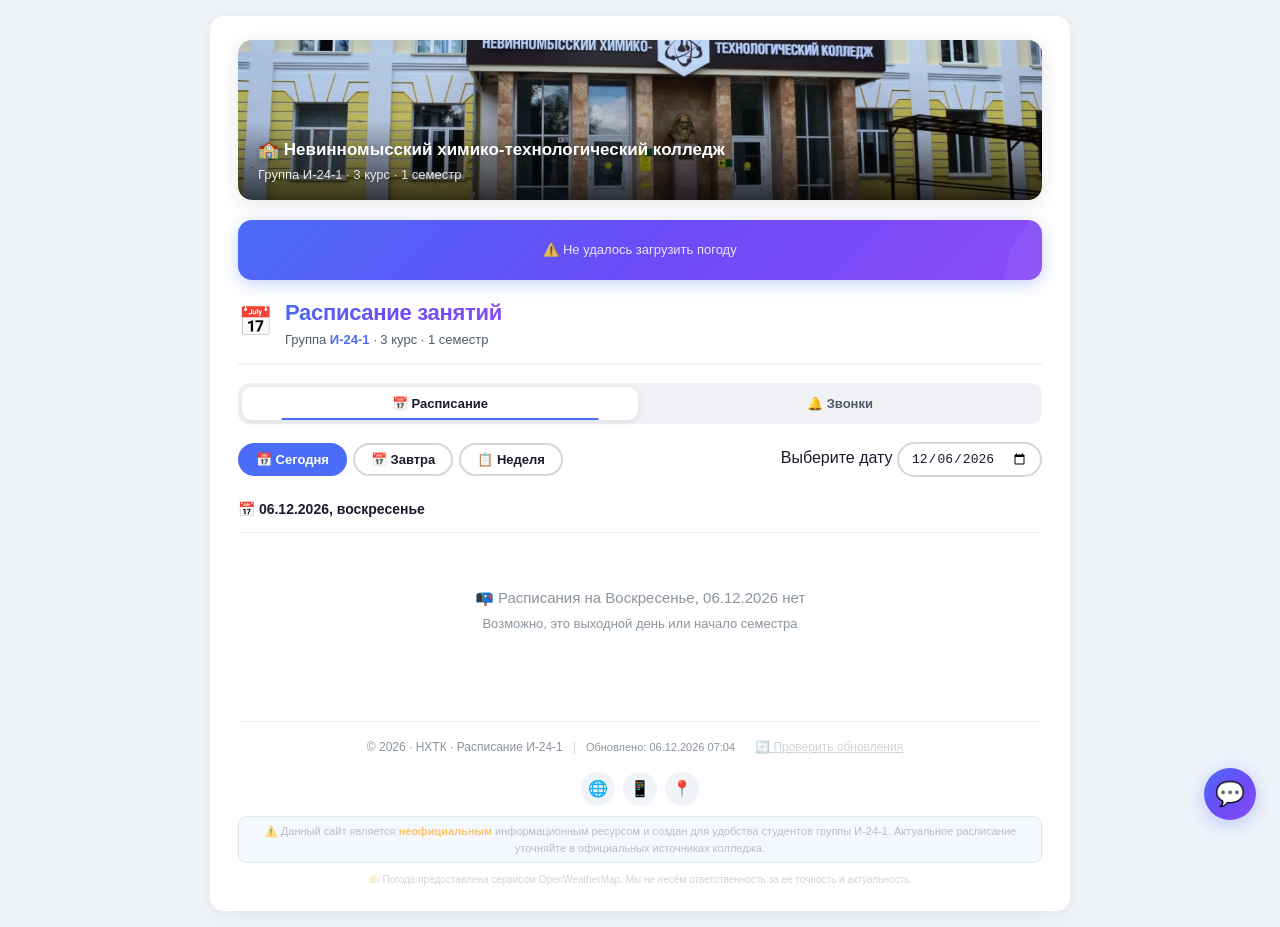
==== commit 5dc798fc: "обновление" ====
--- a/index.html
+++ b/index.html
@@ -18,7 +18,7 @@
     
     <style>
         /* ============================================
-           БАЗОВЫЕ СТИЛИ
+           ВСЕ СТИЛИ (включая мини-кнопки)
            ============================================ */
         * {
             margin: 0;
@@ -43,9 +43,7 @@
             --transition: 0.4s cubic-bezier(0.4, 0, 0.2, 1);
         }
 
-        html {
-            scroll-behavior: smooth;
-        }
+        html { scroll-behavior: smooth; }
 
         body {
             font-family: -apple-system, 'Segoe UI', Roboto, 'Helvetica Neue', Arial, sans-serif;
@@ -77,48 +75,21 @@
         }
 
         @keyframes containerSlideUp {
-            from {
-                opacity: 0;
-                transform: translateY(30px);
-            }
-            to {
-                opacity: 1;
-                transform: translateY(0);
-            }
-        }
-
-        /* ============================================
-           СКРОЛЛ
-           ============================================ */
-        ::-webkit-scrollbar {
-            width: 8px;
-            height: 8px;
-        }
-        ::-webkit-scrollbar-track {
-            background: var(--bg);
-            border-radius: 10px;
-        }
-        ::-webkit-scrollbar-thumb {
-            background: var(--primary);
-            border-radius: 10px;
-            transition: background 0.3s ease;
-        }
-        ::-webkit-scrollbar-thumb:hover {
-            background: var(--primary-dark);
-        }
+            from { opacity: 0; transform: translateY(30px); }
+            to { opacity: 1; transform: translateY(0); }
+        }
+
+        /* ===== СКРОЛЛ ===== */
+        ::-webkit-scrollbar { width: 8px; height: 8px; }
+        ::-webkit-scrollbar-track { background: var(--bg); border-radius: 10px; }
+        ::-webkit-scrollbar-thumb { background: var(--primary); border-radius: 10px; }
+        ::-webkit-scrollbar-thumb:hover { background: var(--primary-dark); }
         @media (max-width: 768px) {
-            ::-webkit-scrollbar {
-                width: 12px;
-                height: 12px;
-            }
-            ::-webkit-scrollbar-thumb {
-                border: 3px solid var(--bg);
-            }
-        }
-
-        /* ============================================
-           СКЕЛЕТОН
-           ============================================ */
+            ::-webkit-scrollbar { width: 12px; height: 12px; }
+            ::-webkit-scrollbar-thumb { border: 3px solid var(--bg); }
+        }
+
+        /* ===== СКЕЛЕТОН ===== */
         .skeleton {
             animation: skeletonPulse 1.5s ease-in-out infinite;
             background: linear-gradient(90deg, #e9ecf0 25%, #f0f2f5 50%, #e9ecf0 75%);
@@ -157,10 +128,7 @@
             padding: 8px 0;
             border-bottom: 1px solid #f0f2f5;
         }
-
-        .skeleton-pair:last-child {
-            border-bottom: none;
-        }
+        .skeleton-pair:last-child { border-bottom: none; }
 
         .skeleton-number {
             height: 16px;
@@ -196,14 +164,9 @@
             gap: 14px;
             padding: 20px 0;
         }
-
-        .skeleton-loader.hidden {
-            display: none;
-        }
-
-        /* ============================================
-           БАННЕР
-           ============================================ */
+        .skeleton-loader.hidden { display: none; }
+
+        /* ===== БАННЕР ===== */
         .college-banner {
             position: relative;
             width: 100%;
@@ -217,14 +180,8 @@
         }
 
         @keyframes bannerReveal {
-            from {
-                opacity: 0;
-                transform: scale(0.98);
-            }
-            to {
-                opacity: 1;
-                transform: scale(1);
-            }
+            from { opacity: 0; transform: scale(0.98); }
+            to { opacity: 1; transform: scale(1); }
         }
 
         .college-photo {
@@ -235,9 +192,7 @@
             transition: transform 0.6s cubic-bezier(0.4, 0, 0.2, 1);
         }
 
-        .college-banner:hover .college-photo {
-            transform: scale(1.05);
-        }
+        .college-banner:hover .college-photo { transform: scale(1.05); }
 
         .banner-overlay {
             position: absolute;
@@ -271,9 +226,7 @@
             text-shadow: 0 2px 4px rgba(0, 0, 0, 0.3);
         }
 
-        /* ============================================
-           ПОГОДА
-           ============================================ */
+        /* ===== ПОГОДА ===== */
         .weather-widget {
             background: var(--primary-gradient);
             border-radius: var(--radius);
@@ -290,14 +243,8 @@
         }
 
         @keyframes weatherSlide {
-            from {
-                opacity: 0;
-                transform: translateY(20px);
-            }
-            to {
-                opacity: 1;
-                transform: translateY(0);
-            }
+            from { opacity: 0; transform: translateY(20px); }
+            to { opacity: 1; transform: translateY(0); }
         }
 
         .weather-widget::before {
@@ -358,33 +305,11 @@
             50% { transform: translateY(-4px); }
         }
 
-        .weather-info {
-            display: flex;
-            flex-direction: column;
-        }
-
-        .weather-temp {
-            font-size: 26px;
-            font-weight: 700;
-            line-height: 1.1;
-        }
-
-        .weather-desc {
-            font-size: 13px;
-            opacity: 0.85;
-            text-transform: capitalize;
-        }
-
-        .weather-feels {
-            font-size: 12px;
-            opacity: 0.7;
-        }
-
-        .weather-city {
-            font-size: 12px;
-            opacity: 0.7;
-            margin-top: 2px;
-        }
+        .weather-info { display: flex; flex-direction: column; }
+        .weather-temp { font-size: 26px; font-weight: 700; line-height: 1.1; }
+        .weather-desc { font-size: 13px; opacity: 0.85; text-transform: capitalize; }
+        .weather-feels { font-size: 12px; opacity: 0.7; }
+        .weather-city { font-size: 12px; opacity: 0.7; margin-top: 2px; }
 
         .weather-divider {
             width: 1px;
@@ -413,37 +338,14 @@
         }
 
         @keyframes tomorrowSlide {
-            from {
-                opacity: 0;
-                transform: translateX(10px);
-            }
-            to {
-                opacity: 1;
-                transform: translateX(0);
-            }
-        }
-
-        .weather-tomorrow-label {
-            font-size: 11px;
-            font-weight: 600;
-            text-transform: uppercase;
-            opacity: 0.7;
-            letter-spacing: 0.5px;
-        }
-
-        .weather-tomorrow-icon {
-            font-size: 22px;
-        }
-
-        .weather-tomorrow-temp {
-            font-size: 16px;
-            font-weight: 600;
-        }
-
-        .weather-tomorrow-desc {
-            font-size: 11px;
-            opacity: 0.8;
-        }
+            from { opacity: 0; transform: translateX(10px); }
+            to { opacity: 1; transform: translateX(0); }
+        }
+
+        .weather-tomorrow-label { font-size: 11px; font-weight: 600; text-transform: uppercase; opacity: 0.7; letter-spacing: 0.5px; }
+        .weather-tomorrow-icon { font-size: 22px; }
+        .weather-tomorrow-temp { font-size: 16px; font-weight: 600; }
+        .weather-tomorrow-desc { font-size: 11px; opacity: 0.8; }
 
         .weather-loading {
             display: flex;
@@ -460,29 +362,17 @@
             border-radius: 50%;
             animation: pulseDot 1.2s ease-in-out infinite;
         }
-
-        .weather-loading .loader-dot:nth-child(2) {
-            animation-delay: 0.2s;
-        }
-        .weather-loading .loader-dot:nth-child(3) {
-            animation-delay: 0.4s;
-        }
+        .weather-loading .loader-dot:nth-child(2) { animation-delay: 0.2s; }
+        .weather-loading .loader-dot:nth-child(3) { animation-delay: 0.4s; }
 
         @keyframes pulseDot {
             0%, 100% { opacity: 0.3; transform: scale(0.8); }
             50% { opacity: 1; transform: scale(1.2); }
         }
 
-        .weather-error {
-            text-align: center;
-            padding: 6px 0;
-            font-size: 13px;
-            opacity: 0.85;
-        }
-
-        /* ============================================
-           PWA БАННЕР
-           ============================================ */
+        .weather-error { text-align: center; padding: 6px 0; font-size: 13px; opacity: 0.85; }
+
+        /* ===== PWA БАННЕР ===== */
         .install-banner {
             position: fixed;
             bottom: 0;
@@ -510,26 +400,10 @@
             margin: 0 auto;
         }
 
-        .install-icon {
-            font-size: 32px;
-            flex-shrink: 0;
-        }
-
-        .install-text {
-            display: flex;
-            flex-direction: column;
-            flex: 1;
-        }
-
-        .install-text strong {
-            font-size: 14px;
-            color: var(--text);
-        }
-
-        .install-text span {
-            font-size: 12px;
-            color: var(--text-secondary);
-        }
+        .install-icon { font-size: 32px; flex-shrink: 0; }
+        .install-text { display: flex; flex-direction: column; flex: 1; }
+        .install-text strong { font-size: 14px; color: var(--text); }
+        .install-text span { font-size: 12px; color: var(--text-secondary); }
 
         .install-btn {
             padding: 8px 20px;
@@ -560,15 +434,9 @@
             flex-shrink: 0;
             transition: all var(--transition);
         }
-
-        .install-close:hover {
-            color: var(--text);
-            transform: rotate(90deg);
-        }
-
-        /* ============================================
-           ШАПКА
-           ============================================ */
+        .install-close:hover { color: var(--text); transform: rotate(90deg); }
+
+        /* ===== ШАПКА ===== */
         .header {
             border-bottom: 2px solid #f0f2f5;
             padding-bottom: 14px;
@@ -579,14 +447,8 @@
         }
 
         @keyframes headerSlide {
-            from {
-                opacity: 0;
-                transform: translateY(-10px);
-            }
-            to {
-                opacity: 1;
-                transform: translateY(0);
-            }
+            from { opacity: 0; transform: translateY(-10px); }
+            to { opacity: 1; transform: translateY(0); }
         }
 
         .header-content {
@@ -597,21 +459,9 @@
             gap: 10px;
         }
 
-        .header-left {
-            display: flex;
-            align-items: center;
-            gap: 12px;
-        }
-
-        .header-icon {
-            font-size: 28px;
-            line-height: 1;
-            transition: all var(--transition);
-        }
-
-        .header-icon:hover {
-            transform: rotate(-15deg) scale(1.1);
-        }
+        .header-left { display: flex; align-items: center; gap: 12px; }
+        .header-icon { font-size: 28px; line-height: 1; transition: all var(--transition); }
+        .header-icon:hover { transform: rotate(-15deg) scale(1.1); }
 
         .header h1 {
             font-size: 22px;
@@ -629,15 +479,9 @@
             font-size: 13px;
             margin-top: 1px;
         }
-
-        .subtitle strong {
-            color: var(--primary);
-            font-weight: 600;
-        }
-
-        /* ============================================
-           ВКЛАДКИ
-           ============================================ */
+        .subtitle strong { color: var(--primary); font-weight: 600; }
+
+        /* ===== ВКЛАДКИ ===== */
         .tabs {
             display: flex;
             gap: 4px;
@@ -651,14 +495,8 @@
         }
 
         @keyframes tabsSlide {
-            from {
-                opacity: 0;
-                transform: translateY(-10px);
-            }
-            to {
-                opacity: 1;
-                transform: translateY(0);
-            }
+            from { opacity: 0; transform: translateY(-10px); }
+            to { opacity: 1; transform: translateY(0); }
         }
 
         .tab {
@@ -687,54 +525,31 @@
             transition: all var(--transition);
             transform: translateX(-50%);
         }
-
-        .tab:hover::after {
-            width: 60%;
-        }
-
-        .tab.active::after {
-            width: 80%;
-        }
-
-        .tab:hover {
-            color: var(--text);
-            transform: translateY(-2px);
-        }
-
+        .tab:hover::after { width: 60%; }
+        .tab.active::after { width: 80%; }
+        .tab:hover { color: var(--text); transform: translateY(-2px); }
         .tab.active {
             background: var(--white);
             color: var(--text);
             box-shadow: 0 2px 8px rgba(0, 0, 0, 0.08);
         }
-
-        .tab:active {
-            transform: scale(0.95);
-        }
-
-        /* ============================================
-           КРАСИВЫЙ ПЕРЕХОД МЕЖДУ ВКЛАДКАМИ
-           ============================================ */
+        .tab:active { transform: scale(0.95); }
+
+        /* ===== ПЕРЕХОД МЕЖДУ ВКЛАДКАМИ ===== */
         .tab-content {
             display: none;
             opacity: 0;
             transform: translateY(20px) scale(0.97);
             transition: all 0.4s cubic-bezier(0.4, 0, 0.2, 1);
         }
-
         .tab-content.active {
             display: block;
             animation: tabSlideIn 0.5s cubic-bezier(0.4, 0, 0.2, 1) forwards;
         }
 
         @keyframes tabSlideIn {
-            0% {
-                opacity: 0;
-                transform: translateY(20px) scale(0.97);
-            }
-            100% {
-                opacity: 1;
-                transform: translateY(0) scale(1);
-            }
+            0% { opacity: 0; transform: translateY(20px) scale(0.97); }
+            100% { opacity: 1; transform: translateY(0) scale(1); }
         }
 
         .tab-content.exit {
@@ -742,28 +557,13 @@
         }
 
         @keyframes tabSlideOut {
-            0% {
-                opacity: 1;
-                transform: translateY(0) scale(1);
-            }
-            100% {
-                opacity: 0;
-                transform: translateY(-20px) scale(0.97);
-            }
-        }
-
-        .tab-title {
-            font-size: 18px;
-            color: var(--text);
-            margin-bottom: 14px;
-            display: flex;
-            align-items: center;
-            gap: 8px;
-        }
-
-        /* ============================================
-           УПРАВЛЕНИЕ
-           ============================================ */
+            0% { opacity: 1; transform: translateY(0) scale(1); }
+            100% { opacity: 0; transform: translateY(-20px) scale(0.97); }
+        }
+
+        .tab-title { font-size: 18px; color: var(--text); margin-bottom: 14px; display: flex; align-items: center; gap: 8px; }
+
+        /* ===== УПРАВЛЕНИЕ ===== */
         .controls {
             display: flex;
             flex-wrap: wrap;
@@ -798,45 +598,29 @@
             opacity: 0.1;
             transition: all var(--transition);
         }
-
-        .controls .btn:hover::before {
-            left: 0;
-        }
-
+        .controls .btn:hover::before { left: 0; }
         .controls .btn:hover {
             transform: translateY(-2px);
             box-shadow: 0 4px 16px rgba(74, 108, 247, 0.15);
             border-color: var(--primary);
         }
-
-        .controls .btn:active {
-            transform: scale(0.97);
-        }
+        .controls .btn:active { transform: scale(0.97); }
 
         .controls .btn-primary {
             background: var(--primary);
             color: white;
             border-color: var(--primary);
         }
-
         .controls .btn-primary:hover {
             background: var(--primary-dark);
             border-color: var(--primary-dark);
             box-shadow: 0 4px 20px rgba(74, 108, 247, 0.3);
         }
 
-        .controls .btn-outline {
-            border-color: var(--border);
-        }
-
-        .controls .btn-outline:hover {
-            border-color: var(--primary);
-            color: var(--primary);
-        }
-
-        .date-picker-wrapper {
-            margin-left: auto;
-        }
+        .controls .btn-outline { border-color: var(--border); }
+        .controls .btn-outline:hover { border-color: var(--primary); color: var(--primary); }
+
+        .date-picker-wrapper { margin-left: auto; }
 
         .controls input[type="date"] {
             padding: 7px 12px;
@@ -848,20 +632,14 @@
             transition: all var(--transition);
             color: var(--text);
         }
-
-        .controls input[type="date"]:hover {
-            border-color: var(--primary);
-        }
-
+        .controls input[type="date"]:hover { border-color: var(--primary); }
         .controls input[type="date"]:focus {
             border-color: var(--primary);
             outline: none;
             box-shadow: 0 0 0 3px rgba(74, 108, 247, 0.15);
         }
 
-        /* ============================================
-           ИНФОРМАЦИОННАЯ ПОЛОСА
-           ============================================ */
+        /* ===== ИНФОРМАЦИОННАЯ ПОЛОСА ===== */
         .info-bar {
             display: flex;
             justify-content: space-between;
@@ -878,57 +656,27 @@
         }
 
         @keyframes infoSlide {
-            from {
-                opacity: 0;
-                transform: translateY(-10px);
-            }
-            to {
-                opacity: 1;
-                transform: translateY(0);
-            }
-        }
-
-        .info-bar span {
-            display: flex;
-            align-items: center;
-            gap: 4px;
-        }
-
-        .info-bar #currentDate {
-            font-weight: 600;
-            color: var(--text);
-        }
-
-        /* ============================================
-           РАСПИСАНИЕ
-           ============================================ */
-        #scheduleContainer {
-            min-height: 150px;
-            transition: all var(--transition);
-        }
-
+            from { opacity: 0; transform: translateY(-10px); }
+            to { opacity: 1; transform: translateY(0); }
+        }
+
+        .info-bar span { display: flex; align-items: center; gap: 4px; }
+        .info-bar #currentDate { font-weight: 600; color: var(--text); }
+
+        /* ===== РАСПИСАНИЕ ===== */
+        #scheduleContainer { min-height: 150px; transition: all var(--transition); }
         #scheduleContainer.fade-out {
             opacity: 0;
             transform: translateY(-10px) scale(0.98);
         }
-
-        #scheduleContent {
-            display: none;
-        }
-
+        #scheduleContent { display: none; }
         #scheduleContent.fade-in {
             animation: dateFadeIn 0.5s cubic-bezier(0.4, 0, 0.2, 1) forwards;
         }
 
         @keyframes dateFadeIn {
-            0% {
-                opacity: 0;
-                transform: translateY(20px) scale(0.95);
-            }
-            100% {
-                opacity: 1;
-                transform: translateY(0) scale(1);
-            }
+            0% { opacity: 0; transform: translateY(20px) scale(0.95); }
+            100% { opacity: 1; transform: translateY(0) scale(1); }
         }
 
         .day-schedule {
@@ -939,7 +687,6 @@
             border-left: 4px solid var(--primary);
             transition: all var(--transition);
         }
-
         .day-schedule:hover {
             transform: translateX(4px);
             box-shadow: var(--shadow-hover);
@@ -956,11 +703,7 @@
             flex-wrap: wrap;
         }
 
-        .day-title .title-icon {
-            animation: iconFloat 3s ease-in-out infinite;
-            display: inline-block;
-        }
-
+        .day-title .title-icon { animation: iconFloat 3s ease-in-out infinite; display: inline-block; }
         .day-title .date-badge {
             font-size: 12px;
             font-weight: 500;
@@ -971,9 +714,7 @@
             opacity: 0.8;
         }
 
-        /* ============================================
-           ПАРЫ
-           ============================================ */
+        /* ===== ПАРЫ ===== */
         .pair-group {
             background: white;
             border-radius: 8px;
@@ -982,7 +723,6 @@
             border: 1px solid #e9ecf0;
             transition: all var(--transition);
         }
-
         .pair-group:hover {
             border-color: var(--primary);
             box-shadow: 0 2px 12px rgba(74, 108, 247, 0.08);
@@ -998,17 +738,8 @@
             margin-bottom: 4px;
             border-bottom: 1px dashed #e9ecf0;
         }
-
-        .pair-group-header .pair-number {
-            font-weight: 700;
-            color: var(--primary);
-            font-size: 14px;
-        }
-
-        .pair-group-header .pair-time {
-            font-size: 13px;
-            color: var(--text-secondary);
-        }
+        .pair-group-header .pair-number { font-weight: 700; color: var(--primary); font-size: 14px; }
+        .pair-group-header .pair-time { font-size: 13px; color: var(--text-secondary); }
 
         .pair-item {
             display: flex;
@@ -1019,12 +750,7 @@
             border-bottom: 1px solid #f0f2f5;
             transition: all var(--transition);
         }
-
-        .pair-item:last-child {
-            border-bottom: none;
-            padding-bottom: 0;
-        }
-
+        .pair-item:last-child { border-bottom: none; padding-bottom: 0; }
         .pair-item:hover {
             padding-left: 8px;
             background: rgba(74, 108, 247, 0.03);
@@ -1041,16 +767,8 @@
             align-items: center;
             gap: 4px;
         }
-
-        .pair-subject .subject-icon {
-            font-size: 16px;
-            flex-shrink: 0;
-            transition: all var(--transition);
-        }
-
-        .pair-item:hover .subject-icon {
-            transform: scale(1.2);
-        }
+        .pair-subject .subject-icon { font-size: 16px; flex-shrink: 0; transition: all var(--transition); }
+        .pair-item:hover .subject-icon { transform: scale(1.2); }
 
         .pair-meta {
             display: flex;
@@ -1060,16 +778,8 @@
             font-size: 12px;
             color: var(--text-secondary);
         }
-
-        .pair-meta .teacher {
-            color: var(--text-secondary);
-            transition: all var(--transition);
-        }
-
-        .pair-item:hover .teacher {
-            color: var(--primary);
-        }
-
+        .pair-meta .teacher { color: var(--text-secondary); transition: all var(--transition); }
+        .pair-item:hover .teacher { color: var(--primary); }
         .pair-meta .room {
             background: var(--primary-light);
             color: var(--primary);
@@ -1078,12 +788,7 @@
             font-size: 11px;
             transition: all var(--transition);
         }
-
-        .pair-item:hover .room {
-            background: var(--primary);
-            color: white;
-        }
-
+        .pair-item:hover .room { background: var(--primary); color: white; }
         .pair-meta .building {
             background: #f0f2f5;
             color: var(--text-secondary);
@@ -1105,18 +810,10 @@
             50% { opacity: 1; }
         }
 
-        .no-schedule small {
-            display: block;
-            margin-top: 4px;
-            font-size: 13px;
-        }
-
-        /* ============================================
-           ЗВОНКИ
-           ============================================ */
-        .calls-container {
-            animation: tabSlideIn 0.5s cubic-bezier(0.4, 0, 0.2, 1) forwards;
-        }
+        .no-schedule small { display: block; margin-top: 4px; font-size: 13px; }
+
+        /* ===== ЗВОНКИ ===== */
+        .calls-container { animation: tabSlideIn 0.5s cubic-bezier(0.4, 0, 0.2, 1) forwards; }
 
         .calls-header-banner {
             display: flex;
@@ -1134,14 +831,8 @@
         }
 
         @keyframes callsBanner {
-            from {
-                opacity: 0;
-                transform: scale(0.98);
-            }
-            to {
-                opacity: 1;
-                transform: scale(1);
-            }
+            from { opacity: 0; transform: scale(0.98); }
+            to { opacity: 1; transform: scale(1); }
         }
 
         .calls-header-banner .banner-icon {
@@ -1156,18 +847,8 @@
             justify-content: center;
             animation: iconFloat 3s ease-in-out infinite;
         }
-
-        .calls-header-banner h3 {
-            font-size: 17px;
-            font-weight: 700;
-            margin: 0;
-        }
-
-        .calls-header-banner p {
-            font-size: 12px;
-            opacity: 0.85;
-            margin: 1px 0 0 0;
-        }
+        .calls-header-banner h3 { font-size: 17px; font-weight: 700; margin: 0; }
+        .calls-header-banner p { font-size: 12px; opacity: 0.85; margin: 1px 0 0 0; }
 
         .calls-section {
             margin-bottom: 16px;
@@ -1175,20 +856,13 @@
             opacity: 0;
             transform: translateY(10px);
         }
-
         .calls-section:nth-child(1) { animation-delay: 0.05s; }
         .calls-section:nth-child(2) { animation-delay: 0.1s; }
         .calls-section:nth-child(3) { animation-delay: 0.15s; }
 
         @keyframes callsSection {
-            from {
-                opacity: 0;
-                transform: translateY(10px);
-            }
-            to {
-                opacity: 1;
-                transform: translateY(0);
-            }
+            from { opacity: 0; transform: translateY(10px); }
+            to { opacity: 1; transform: translateY(0); }
         }
 
         .calls-section-header {
@@ -1198,17 +872,8 @@
             margin-bottom: 10px;
             padding: 0 2px;
         }
-
-        .calls-section-header .section-icon {
-            font-size: 18px;
-        }
-
-        .calls-section-header .section-label {
-            font-size: 14px;
-            font-weight: 600;
-            color: var(--text);
-        }
-
+        .calls-section-header .section-icon { font-size: 18px; }
+        .calls-section-header .section-label { font-size: 14px; font-weight: 600; color: var(--text); }
         .calls-section-header::after {
             content: '';
             flex: 1;
@@ -1237,21 +902,14 @@
             opacity: 0;
             transform: translateY(10px);
         }
-
         .call-card:nth-child(1) { animation-delay: 0.05s; }
         .call-card:nth-child(2) { animation-delay: 0.1s; }
         .call-card:nth-child(3) { animation-delay: 0.15s; }
         .call-card:nth-child(4) { animation-delay: 0.2s; }
 
         @keyframes callCard {
-            from {
-                opacity: 0;
-                transform: translateY(10px);
-            }
-            to {
-                opacity: 1;
-                transform: translateY(0);
-            }
+            from { opacity: 0; transform: translateY(10px); }
+            to { opacity: 1; transform: translateY(0); }
         }
 
         .call-card:hover {
@@ -1269,21 +927,9 @@
             border-right: 2px solid #f0f2f5;
             transition: all var(--transition);
         }
-
-        .call-card:hover .call-card-number {
-            border-right-color: var(--primary);
-        }
-
-        .call-card-number .pair-emoji {
-            font-size: 16px;
-        }
-
-        .call-card-number .pair-number {
-            font-size: 18px;
-            font-weight: 700;
-            color: var(--primary);
-            line-height: 1.1;
-        }
+        .call-card:hover .call-card-number { border-right-color: var(--primary); }
+        .call-card-number .pair-emoji { font-size: 16px; }
+        .call-card-number .pair-number { font-size: 18px; font-weight: 700; color: var(--primary); line-height: 1.1; }
 
         .call-card-time {
             display: flex;
@@ -1291,33 +937,10 @@
             gap: 6px;
             flex: 1;
         }
-
-        .call-card-time .time-block {
-            display: flex;
-            flex-direction: column;
-            align-items: center;
-        }
-
-        .call-card-time .time-label {
-            font-size: 9px;
-            text-transform: uppercase;
-            color: var(--text-muted);
-            letter-spacing: 0.3px;
-            font-weight: 600;
-        }
-
-        .call-card-time .time-value {
-            font-size: 14px;
-            font-weight: 600;
-            color: var(--text);
-        }
-
-        .call-card-time .time-divider {
-            color: var(--text-muted);
-            font-weight: 300;
-            font-size: 14px;
-            padding: 0 2px;
-        }
+        .call-card-time .time-block { display: flex; flex-direction: column; align-items: center; }
+        .call-card-time .time-label { font-size: 9px; text-transform: uppercase; color: var(--text-muted); letter-spacing: 0.3px; font-weight: 600; }
+        .call-card-time .time-value { font-size: 14px; font-weight: 600; color: var(--text); }
+        .call-card-time .time-divider { color: var(--text-muted); font-weight: 300; font-size: 14px; padding: 0 2px; }
 
         .call-card-break {
             display: flex;
@@ -1328,20 +951,9 @@
             border-left: 2px solid #f0f2f5;
             transition: all var(--transition);
         }
-
-        .call-card:hover .call-card-break {
-            border-left-color: var(--primary);
-        }
-
-        .call-card-break .break-icon {
-            font-size: 12px;
-        }
-
-        .call-card-break .break-value {
-            font-size: 12px;
-            font-weight: 600;
-            color: var(--text-secondary);
-        }
+        .call-card:hover .call-card-break { border-left-color: var(--primary); }
+        .call-card-break .break-icon { font-size: 12px; }
+        .call-card-break .break-value { font-size: 12px; font-weight: 600; color: var(--text-secondary); }
 
         .calls-footer-info {
             display: flex;
@@ -1361,25 +973,13 @@
         }
 
         @keyframes footerInfo {
-            from {
-                opacity: 0;
-                transform: translateY(10px);
-            }
-            to {
-                opacity: 1;
-                transform: translateY(0);
-            }
-        }
-
-        .calls-footer-info span {
-            display: flex;
-            align-items: center;
-            gap: 4px;
-        }
-
-        /* ============================================
-           КНОПКА "НАВЕРХ"
-           ============================================ */
+            from { opacity: 0; transform: translateY(10px); }
+            to { opacity: 1; transform: translateY(0); }
+        }
+
+        .calls-footer-info span { display: flex; align-items: center; gap: 4px; }
+
+        /* ===== КНОПКИ ===== */
         .back-to-top {
             position: fixed;
             bottom: 24px;
@@ -1403,25 +1003,119 @@
             align-items: center;
             justify-content: center;
         }
-
-        .back-to-top.visible {
-            opacity: 1;
-            visibility: visible;
-            transform: translateY(0) scale(1);
-        }
-
-        .back-to-top:hover {
-            transform: translateY(-3px) scale(1.05);
-            box-shadow: 0 6px 24px rgba(74, 108, 247, 0.45);
-        }
-
-        .back-to-top:active {
-            transform: scale(0.9);
-        }
+        .back-to-top.visible { opacity: 1; visibility: visible; transform: translateY(0) scale(1); }
+        .back-to-top:hover { transform: translateY(-3px) scale(1.05); box-shadow: 0 6px 24px rgba(74, 108, 247, 0.45); }
+        .back-to-top:active { transform: scale(0.9); }
+
+        .feedback-btn {
+            position: fixed;
+            bottom: 80px;
+            right: 24px;
+            width: 52px;
+            height: 52px;
+            background: var(--primary-gradient);
+            color: white;
+            border: none;
+            border-radius: 50%;
+            font-size: 24px;
+            cursor: pointer;
+            box-shadow: 0 4px 20px rgba(74, 108, 247, 0.35);
+            transition: all var(--transition);
+            z-index: 999;
+            display: flex;
+            align-items: center;
+            justify-content: center;
+            text-decoration: none;
+            animation: feedbackPulse 2s ease-in-out infinite;
+        }
+
+        @keyframes feedbackPulse {
+            0%, 100% { transform: scale(1); }
+            50% { transform: scale(1.05); }
+        }
+
+        .feedback-btn:hover { transform: scale(1.1); box-shadow: 0 6px 30px rgba(74, 108, 247, 0.5); }
+        .feedback-btn:active { transform: scale(0.95); }
+
+        /* ===== БАННЕР УВЕДОМЛЕНИЙ ===== */
+        .notification-banner {
+            position: fixed;
+            bottom: 140px;
+            left: 50%;
+            transform: translateX(-50%);
+            background: var(--white);
+            border-radius: 14px;
+            box-shadow: 0 8px 30px rgba(0, 0, 0, 0.15);
+            padding: 14px 20px;
+            z-index: 9998;
+            max-width: 440px;
+            width: 90%;
+            border: 2px solid var(--primary);
+            animation: bannerSlideUp 0.4s cubic-bezier(0.4, 0, 0.2, 1);
+        }
+
+        .notification-banner-content {
+            display: flex;
+            align-items: center;
+            gap: 12px;
+        }
+        .notification-banner-content span:first-child { font-size: 28px; }
+        .notification-banner-content div { flex: 1; }
+        .notification-banner-content strong { display: block; font-size: 14px; color: var(--text); }
+        .notification-banner-content span:last-child { font-size: 12px; color: var(--text-secondary); }
+        .notification-banner-content .btn { padding: 6px 16px; font-size: 12px; white-space: nowrap; }
+
+        .notification-close {
+            background: none;
+            border: none;
+            font-size: 18px;
+            color: var(--text-muted);
+            cursor: pointer;
+            padding: 4px;
+            transition: all var(--transition);
+        }
+        .notification-close:hover { color: var(--text); transform: rotate(90deg); }
 
         /* ============================================
-           ПОДВАЛ
+           МИНИ-КНОПКИ В ПОДВАЛЕ
            ============================================ */
+        .footer-links {
+            display: flex;
+            justify-content: center;
+            align-items: center;
+            gap: 8px;
+            padding: 8px 0 4px 0;
+            flex-wrap: wrap;
+        }
+
+        .footer-link {
+            display: flex;
+            align-items: center;
+            justify-content: center;
+            width: 34px;
+            height: 34px;
+            font-size: 16px;
+            text-decoration: none;
+            color: var(--text-muted);
+            background: var(--bg);
+            border-radius: 50%;
+            transition: all var(--transition);
+            border: 1px solid transparent;
+        }
+
+        .footer-link:hover {
+            color: var(--primary);
+            background: var(--primary-light);
+            border-color: var(--primary);
+            transform: translateY(-2px) scale(1.05);
+            box-shadow: 0 4px 12px rgba(74, 108, 247, 0.15);
+        }
+
+        .footer-link:active {
+            transform: scale(0.92);
+        }
+
+        /* ===== ПОДВАЛ ===== */
         .footer {
             margin-top: 24px;
             padding-top: 14px;
@@ -1438,32 +1132,13 @@
         }
 
         @keyframes footerSlide {
-            from {
-                opacity: 0;
-                transform: translateY(10px);
-            }
-            to {
-                opacity: 1;
-                transform: translateY(0);
-            }
-        }
-
-        .footer-main {
-            display: flex;
-            justify-content: center;
-            align-items: center;
-            gap: 10px;
-            flex-wrap: wrap;
-        }
-
-        .footer-separator {
-            color: #d0d7de;
-        }
-
-        .update-time {
-            color: var(--text-muted);
-            font-size: 11px;
-        }
+            from { opacity: 0; transform: translateY(10px); }
+            to { opacity: 1; transform: translateY(0); }
+        }
+
+        .footer-main { display: flex; justify-content: center; align-items: center; gap: 10px; flex-wrap: wrap; }
+        .footer-separator { color: #d0d7de; }
+        .update-time { color: var(--text-muted); font-size: 11px; }
 
         .disclaimer {
             width: 100%;
@@ -1478,16 +1153,8 @@
             line-height: 1.5;
             transition: all var(--transition);
         }
-
-        .disclaimer strong {
-            color: #f59f00;
-            font-weight: 700;
-        }
-
-        .disclaimer:hover {
-            opacity: 0.9;
-            transform: scale(1.01);
-        }
+        .disclaimer strong { color: #f59f00; font-weight: 700; }
+        .disclaimer:hover { opacity: 0.9; transform: scale(1.01); }
 
         .weather-disclaimer {
             width: 100%;
@@ -1499,14 +1166,9 @@
             line-height: 1.4;
             transition: all var(--transition);
         }
-
-        .weather-disclaimer:hover {
-            opacity: 0.7;
-        }
-
-        /* ============================================
-           УВЕДОМЛЕНИЕ ОБ ОБНОВЛЕНИИ
-           ============================================ */
+        .weather-disclaimer:hover { opacity: 0.7; }
+
+        /* ===== УВЕДОМЛЕНИЕ ОБ ОБНОВЛЕНИИ ===== */
         .update-notification {
             position: fixed;
             top: 0;
@@ -1522,14 +1184,8 @@
         }
 
         @keyframes slideDown {
-            from {
-                transform: translateY(-100%);
-                opacity: 0;
-            }
-            to {
-                transform: translateY(0);
-                opacity: 1;
-            }
+            from { transform: translateY(-100%); opacity: 0; }
+            to { transform: translateY(0); opacity: 1; }
         }
 
         .update-content {
@@ -1541,11 +1197,7 @@
             margin: 0 auto;
             flex-wrap: wrap;
         }
-
-        .update-content span {
-            font-size: 14px;
-            font-weight: 500;
-        }
+        .update-content span { font-size: 14px; font-weight: 500; }
 
         .update-btn {
             padding: 6px 20px;
@@ -1558,12 +1210,7 @@
             cursor: pointer;
             transition: all var(--transition);
         }
-
-        .update-btn:hover {
-            transform: scale(0.97);
-            opacity: 0.9;
-            box-shadow: 0 4px 16px rgba(0, 0, 0, 0.15);
-        }
+        .update-btn:hover { transform: scale(0.97); opacity: 0.9; box-shadow: 0 4px 16px rgba(0, 0, 0, 0.15); }
 
         .update-close {
             background: none;
@@ -1575,11 +1222,7 @@
             padding: 0 4px;
             transition: all var(--transition);
         }
-
-        .update-close:hover {
-            opacity: 1;
-            transform: rotate(90deg);
-        }
+        .update-close:hover { opacity: 1; transform: rotate(90deg); }
 
         .update-status {
             position: fixed;
@@ -1607,12 +1250,7 @@
             opacity: 0.4;
             text-decoration: underline;
         }
-
-        .update-manual-btn:hover {
-            opacity: 1;
-            color: var(--primary);
-            transform: scale(1.05);
-        }
+        .update-manual-btn:hover { opacity: 1; color: var(--primary); transform: scale(1.05); }
 
         @keyframes fadeIn {
             from { opacity: 0; transform: translateX(-50%) translateY(-10px); }
@@ -1638,6 +1276,10 @@
             .day-title { font-size: 15px; }
             .info-bar { flex-direction: column; align-items: flex-start; gap: 4px; font-size: 13px; padding: 6px 0 10px 0; }
             .back-to-top { bottom: 16px; right: 16px; width: 40px; height: 40px; font-size: 18px; }
+            .feedback-btn { bottom: 70px; right: 16px; width: 46px; height: 46px; font-size: 20px; }
+            .notification-banner { bottom: 130px; padding: 12px 14px; width: 95%; }
+            .notification-banner-content span:first-child { font-size: 22px; }
+            .notification-banner-content strong { font-size: 13px; }
             .calls-grid { grid-template-columns: 1fr; gap: 8px; }
             .call-card { padding: 10px 12px; flex-wrap: wrap; gap: 6px; }
             .call-card-number { flex-direction: row; gap: 4px; padding-right: 8px; min-width: auto; }
@@ -1672,6 +1314,8 @@
             .update-content { flex-direction: column; gap: 6px; text-align: center; }
             .update-content span { font-size: 13px; }
             .update-btn { padding: 5px 16px; font-size: 12px; }
+            .footer-link { width: 30px; height: 30px; font-size: 14px; }
+            .footer-links { gap: 6px; }
         }
 
         @media (max-width: 480px) {
@@ -1697,6 +1341,11 @@
             .footer-separator { display: none; }
             .pair-group-header { flex-direction: column; align-items: flex-start; gap: 2px; }
             .back-to-top { bottom: 12px; right: 12px; width: 36px; height: 36px; font-size: 16px; }
+            .feedback-btn { bottom: 70px; right: 12px; width: 42px; height: 42px; font-size: 18px; }
+            .notification-banner { bottom: 120px; padding: 10px 12px; width: 95%; }
+            .notification-banner-content span:first-child { font-size: 18px; }
+            .notification-banner-content strong { font-size: 12px; }
+            .notification-banner-content .btn { padding: 4px 12px; font-size: 11px; }
             .tabs { flex-direction: column; gap: 3px; }
             .tab { text-align: center; padding: 6px; font-size: 12px; }
             .tab-title { font-size: 16px; }
@@ -1716,6 +1365,8 @@
             .disclaimer { font-size: 10px; padding: 5px 8px; }
             .weather-disclaimer { font-size: 9px; padding-top: 3px; }
             .footer-main { flex-direction: column; gap: 4px; }
+            .footer-link { width: 28px; height: 28px; font-size: 13px; }
+            .footer-links { gap: 5px; }
         }
 
         @media (max-width: 360px) {
@@ -1746,7 +1397,6 @@
                 background: linear-gradient(90deg, #21262d 25%, #30363d 50%, #21262d 75%);
                 background-size: 200% 100%;
             }
-
             .skeleton-title,
             .skeleton-number,
             .skeleton-subject,
@@ -1754,12 +1404,7 @@
                 background: linear-gradient(90deg, #21262d 25%, #30363d 50%, #21262d 75%);
                 background-size: 200% 100%;
             }
-
-            .skeleton-day {
-                background: #1c2333;
-                border-left-color: #30363d;
-            }
-
+            .skeleton-day { background: #1c2333; border-left-color: #30363d; }
             .header { border-bottom-color: #21262d; }
             .info-bar { border-bottom-color: #21262d; }
             .pair-group { background: #0d1117; border-color: #21262d; }
@@ -1797,6 +1442,12 @@
             .install-text span { color: #8b949e; }
             .update-notification { background: linear-gradient(135deg, #1f6feb 0%, #3a56d4 100%); }
             .update-btn { background: #161b22; color: #f0f6fc; }
+            .feedback-btn { background: linear-gradient(135deg, #1f6feb 0%, #3a56d4 100%); }
+            .notification-banner { background: #161b22; border-color: #1f6feb; }
+            .notification-banner-content strong { color: #f0f6fc; }
+            .notification-banner-content span:last-child { color: #8b949e; }
+            .footer-link { background: #21262d; color: #8b949e; }
+            .footer-link:hover { color: #58a6ff; background: #1c2333; border-color: #58a6ff; }
 
             @media (max-width: 768px) {
                 .call-card-number { border-right-color: #21262d; }
@@ -1841,6 +1492,19 @@
                 </div>
                 <button class="install-btn" onclick="installApp()">Установить</button>
                 <button class="install-close" onclick="closeInstallBanner()">✕</button>
+            </div>
+        </div>
+
+        <!-- БАННЕР УВЕДОМЛЕНИЙ -->
+        <div class="notification-banner" id="notificationBanner" style="display:none;">
+            <div class="notification-banner-content">
+                <span>🔔</span>
+                <div>
+                    <strong>Включите уведомления</strong>
+                    <span>Чтобы получать обновления расписания</span>
+                </div>
+                <button onclick="requestNotificationPermission()" class="btn btn-primary">Включить</button>
+                <button onclick="closeNotificationBanner()" class="notification-close">✕</button>
             </div>
         </div>
 
@@ -1928,10 +1592,24 @@
                 <span class="footer-separator">|</span>
                 <span class="update-time" id="updateTime">Обновлено: —</span>
             </div>
+
+<!-- МИНИ-КНОПКИ -->
+<div class="footer-links">
+    <a href="https://himkol.ru/" target="_blank" class="footer-link" title="Официальный сайт" aria-label="Официальный сайт колледжа">
+        🌐
+    </a>
+    <a href="https://vk.ru/himkol" target="_blank" class="footer-link" title="Группа ВКонтакте" aria-label="Группа ВКонтакте">
+        📱
+    </a>
+    <a href="https://yandex.ru/maps/?text=Невинномысск%20ул.%20Павлова%2017" target="_blank" class="footer-link" title="Как нас найти" aria-label="Карта проезда">
+        📍
+    </a>
+</div>
+
             <div class="disclaimer">
                 ⚠️ Данный сайт является <strong>неофициальным</strong> информационным ресурсом 
-                и создан для удобства студентов. Актуальное расписание уточняйте 
-                в официальных источниках колледжа.
+                и создан для удобства студентов группы И-24-1. 
+                Актуальное расписание уточняйте в официальных источниках колледжа.
             </div>
             <div class="weather-disclaimer">
                 🌤️ Погода предоставлена сервисом OpenWeatherMap. 
@@ -1940,7 +1618,13 @@
         </footer>
     </div>
 
+    <!-- КНОПКА "НАВЕРХ" -->
     <button id="backToTop" class="back-to-top" onclick="scrollToTop()" aria-label="Наверх">↑</button>
+
+    <!-- КНОПКА ОБРАТНОЙ СВЯЗИ -->
+    <a href="mailto:support.ruslan26@gmail.com?subject=📅 Расписание И-24-1 — Обратная связь&body=Здравствуйте!%0A%0AЯ хочу сообщить о следующем:%0A%0A1. Тип обращения: (ошибка / идея / вопрос)%0A2. Описание:%0A%0A%0A%0A---%0AОтправлено с сайта: https://theruslan17.github.io/schedule-site/%0AДата: " class="feedback-btn" aria-label="Обратная связь">
+        💬
+    </a>
 
     <script>
         // ============================================
@@ -1969,6 +1653,9 @@
         let isTransitioning = false;
         let deferredPrompt;
 
+        // ===== ХЕШ ДЛЯ УВЕДОМЛЕНИЙ =====
+        let lastScheduleHash = '';
+
         // ============================================
         // ФОРМАТИРОВАНИЕ ДАТЫ
         // ============================================
@@ -1993,6 +1680,151 @@
             const dayName = DAYS[now.getDay()];
             const el = document.getElementById('currentDate');
             if (el) el.textContent = `📅 ${dateStr}, ${dayName}`;
+        }
+
+        // ============================================
+        // УВЕДОМЛЕНИЯ
+        // ============================================
+        const isNotificationSupported = 'Notification' in window && 'serviceWorker' in navigator;
+
+        async function requestNotificationPermission() {
+            if (!isNotificationSupported) {
+                showToast('⚠️ Уведомления не поддерживаются в этом браузере');
+                return;
+            }
+
+            if (Notification.permission === 'granted') {
+                showToast('✅ Уведомления уже включены');
+                document.getElementById('notificationBanner').style.display = 'none';
+                return;
+            }
+
+            if (Notification.permission === 'denied') {
+                showToast('⚠️ Уведомления запрещены. Включите в настройках браузера');
+                return;
+            }
+
+            const result = await Notification.requestPermission();
+            if (result === 'granted') {
+                showToast('✅ Уведомления включены!');
+                document.getElementById('notificationBanner').style.display = 'none';
+                sendNotification('🔔 Уведомления включены', 'Теперь вы будете получать обновления расписания');
+            } else {
+                showToast('⚠️ Уведомления не включены');
+            }
+        }
+
+        function closeNotificationBanner() {
+            document.getElementById('notificationBanner').style.display = 'none';
+        }
+
+        function sendNotification(title, body, icon = '📅') {
+            if (!isNotificationSupported) return;
+            if (Notification.permission !== 'granted') return;
+
+            try {
+                const notification = new Notification(title, {
+                    body: body,
+                    icon: 'data:image/svg+xml,<svg xmlns="http://www.w3.org/2000/svg" viewBox="0 0 100 100"><text y=".9em" font-size="90">📅</text></svg>',
+                    badge: 'data:image/svg+xml,<svg xmlns="http://www.w3.org/2000/svg" viewBox="0 0 100 100"><text y=".9em" font-size="90">📅</text></svg>',
+                    vibrate: [200, 100, 200],
+                    requireInteraction: true,
+                    tag: 'schedule-update',
+                    data: { url: window.location.href }
+                });
+
+                notification.onclick = function() {
+                    window.focus();
+                    this.close();
+                };
+
+                setTimeout(() => notification.close(), 10000);
+            } catch (e) {
+                console.log('❌ Ошибка отправки уведомления:', e);
+            }
+        }
+
+        function getScheduleHash(data) {
+            return JSON.stringify(data);
+        }
+
+        function findChanges(oldData, newData) {
+            const changes = [];
+            const allDates = new Set([...Object.keys(oldData), ...Object.keys(newData)]);
+
+            allDates.forEach(date => {
+                const oldPairs = oldData[date] || {};
+                const newPairs = newData[date] || {};
+                const oldKeys = Object.keys(oldPairs);
+                const newKeys = Object.keys(newPairs);
+
+                newKeys.forEach(key => {
+                    if (!oldPairs[key]) {
+                        const pair = newPairs[key];
+                        changes.push(`➕ ${date}: Добавлена ${key} пара — ${pair.subject}`);
+                    }
+                });
+
+                oldKeys.forEach(key => {
+                    if (!newPairs[key]) {
+                        changes.push(`➖ ${date}: Удалена ${key} пара`);
+                    }
+                });
+
+                oldKeys.forEach(key => {
+                    if (newPairs[key] && JSON.stringify(oldPairs[key]) !== JSON.stringify(newPairs[key])) {
+                        const oldPair = oldPairs[key];
+                        const newPair = newPairs[key];
+                        let changeText = `🔄 ${date}: ${key} пара — `;
+                        if (oldPair.subject !== newPair.subject) {
+                            changeText += `"${oldPair.subject}" → "${newPair.subject}"`;
+                        } else if (oldPair.teacher !== newPair.teacher) {
+                            changeText += `преподаватель "${oldPair.teacher}" → "${newPair.teacher}"`;
+                        } else if (oldPair.room !== newPair.room) {
+                            changeText += `кабинет "${oldPair.room}" → "${newPair.room}"`;
+                        } else {
+                            changeText += 'изменено';
+                        }
+                        changes.push(changeText);
+                    }
+                });
+            });
+
+            return changes;
+        }
+
+        async function checkScheduleUpdates() {
+            try {
+                const response = await fetch(`${SCHEDULE_URL}?t=${Date.now()}`);
+                if (!response.ok) throw new Error('Файл не найден');
+                const newData = await response.json();
+                const newHash = getScheduleHash(newData);
+
+                if (lastScheduleHash && newHash !== lastScheduleHash) {
+                    const changes = findChanges(scheduleData, newData);
+                    if (changes.length > 0) {
+                        sendNotification(
+                            '🔄 Изменения в расписании',
+                            changes.join('\n')
+                        );
+                    } else {
+                        const dates = Object.keys(newData);
+                        if (dates.length > 0) {
+                            sendNotification(
+                                '📅 Новое расписание',
+                                `Добавлено расписание на ${dates.join(', ')}`
+                            );
+                        }
+                    }
+                }
+
+                scheduleData = newData;
+                lastScheduleHash = newHash;
+                return true;
+            } catch (e) {
+                console.log('❌ Ошибка проверки обновлений:', e);
+                return false;
+            }
         }
 
         // ============================================
@@ -2369,13 +2201,28 @@
         }
 
         // ============================================
-        // ЗАГРУЗКА ДАННЫХ
+        // ЗАГРУЗКА ДАННЫХ + УВЕДОМЛЕНИЯ
         // ============================================
         async function loadSchedule() {
             try {
                 const response = await fetch(`${SCHEDULE_URL}?t=${Date.now()}`);
                 if (!response.ok) throw new Error('Файл не найден');
-                scheduleData = await response.json();
+                const newData = await response.json();
+                const newHash = getScheduleHash(newData);
+
+                if (lastScheduleHash && newHash !== lastScheduleHash) {
+                    const changes = findChanges(scheduleData, newData);
+                    if (changes.length > 0 && Notification.permission === 'granted') {
+                        sendNotification(
+                            '🔄 Изменения в расписании',
+                            changes.join('\n').slice(0, 100)
+                        );
+                    }
+                }
+
+                scheduleData = newData;
+                lastScheduleHash = newHash;
+
                 const now = new Date();
                 const updateEl = document.getElementById('updateTime');
                 if (updateEl) {
@@ -2393,6 +2240,28 @@
                 `);
                 return false;
             }
+        }
+
+        // ============================================
+        // ПРОВЕРКА ОБНОВЛЕНИЙ (ФОН)
+        // ============================================
+        setInterval(() => {
+            if (Notification.permission === 'granted') {
+                checkScheduleUpdates();
+            }
+        }, 300000); // 5 минут
+
+        document.addEventListener('visibilitychange', () => {
+            if (!document.hidden && Notification.permission === 'granted') {
+                checkScheduleUpdates();
+            }
+        });
+
+        async function checkForUpdatesOnStart() {
+            if (isNotificationSupported && Notification.permission === 'default') {
+                document.getElementById('notificationBanner').style.display = 'block';
+            }
+            await loadSchedule();
         }
 
         // ============================================
@@ -2674,6 +2543,7 @@
             updateDate();
             setTimeout(addUpdateButton, 500);
             setTimeout(checkForUpdates, 1000);
+            setTimeout(checkForUpdatesOnStart, 2000);
 
             const today = new Date();
             const year = today.getFullYear();
